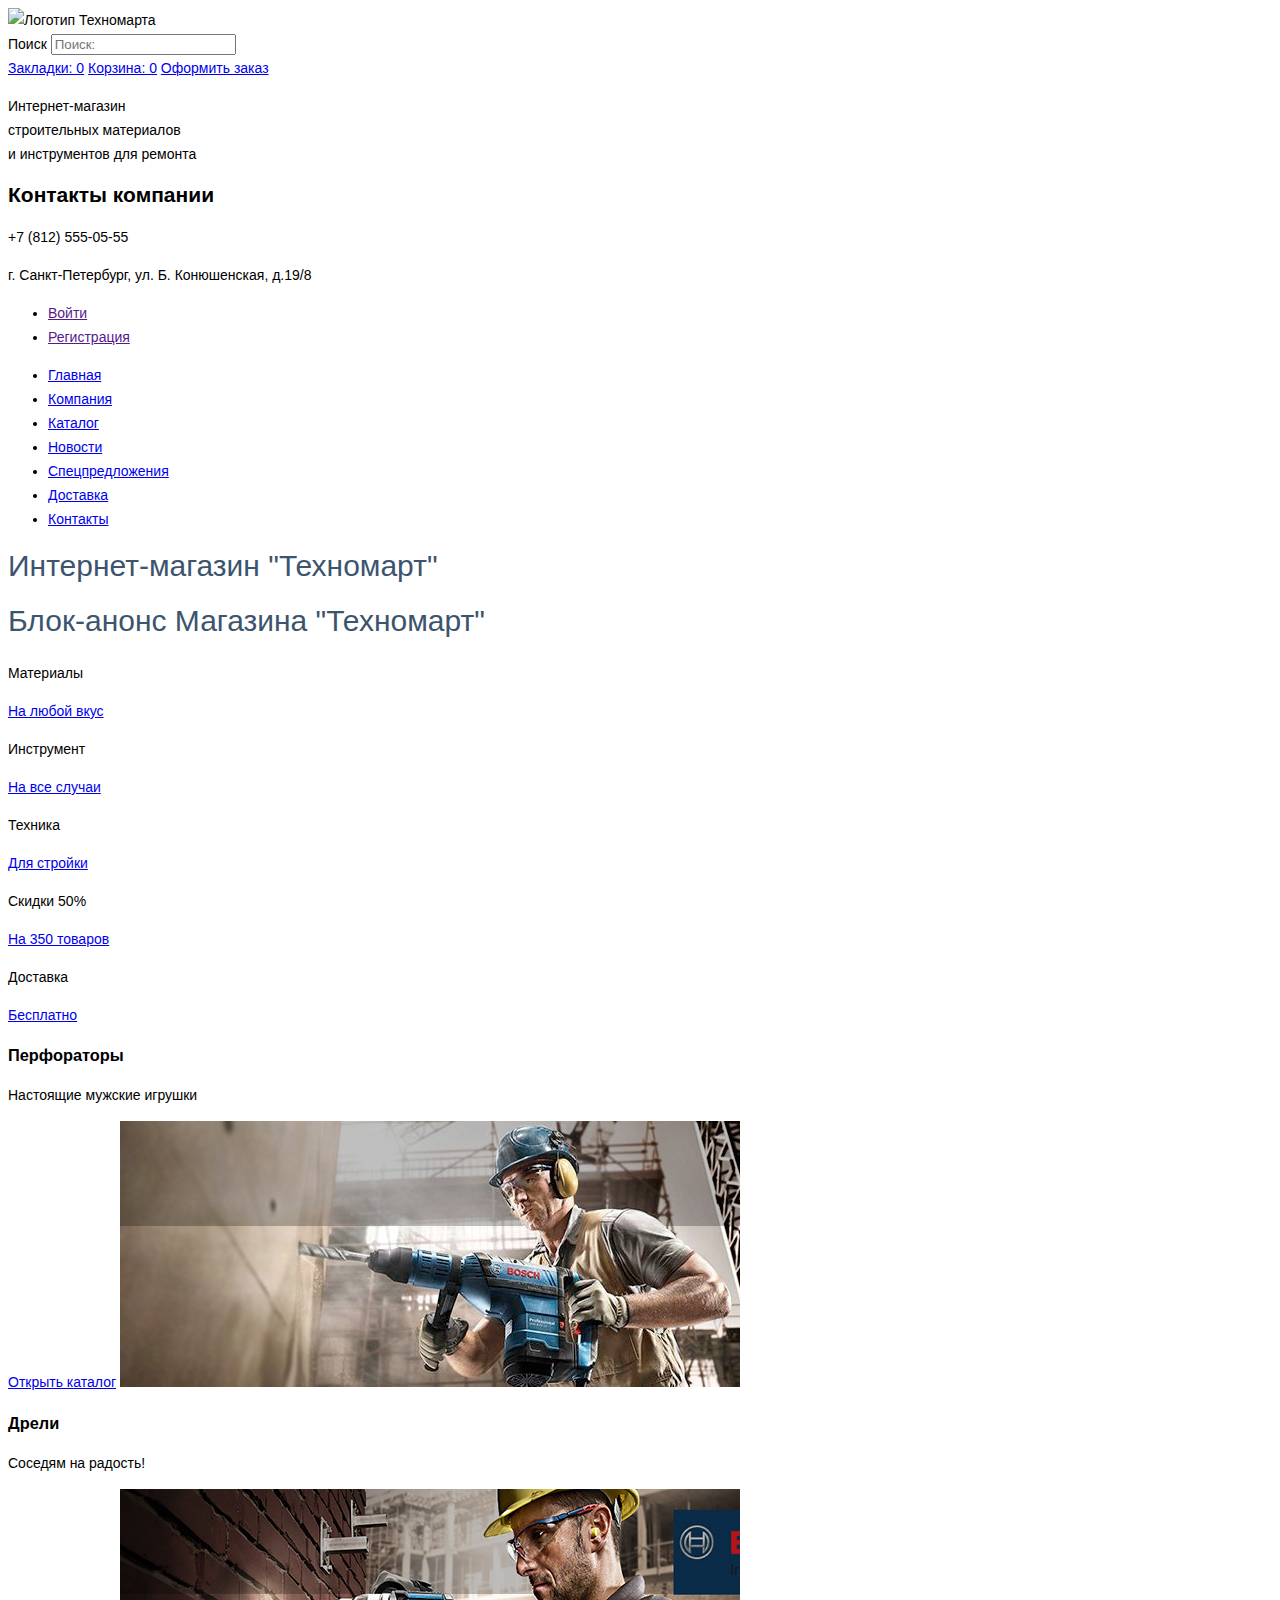
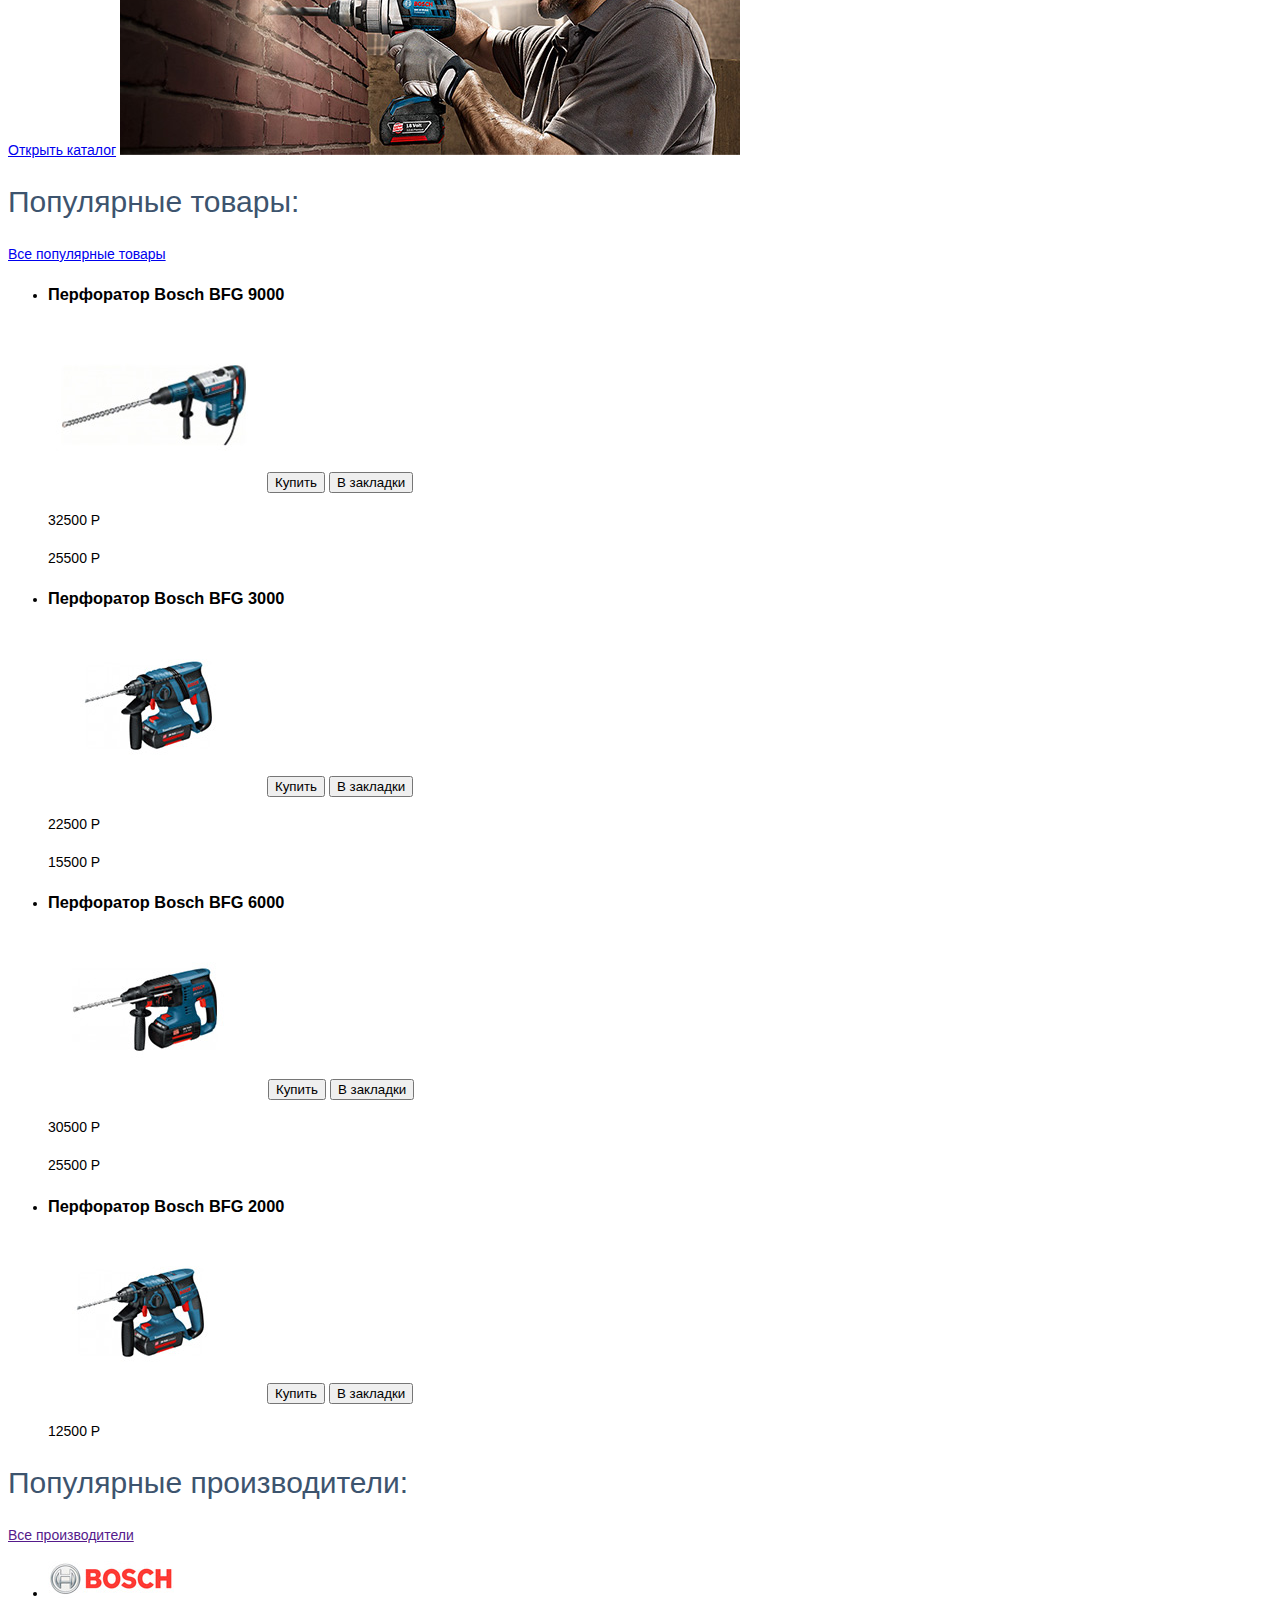
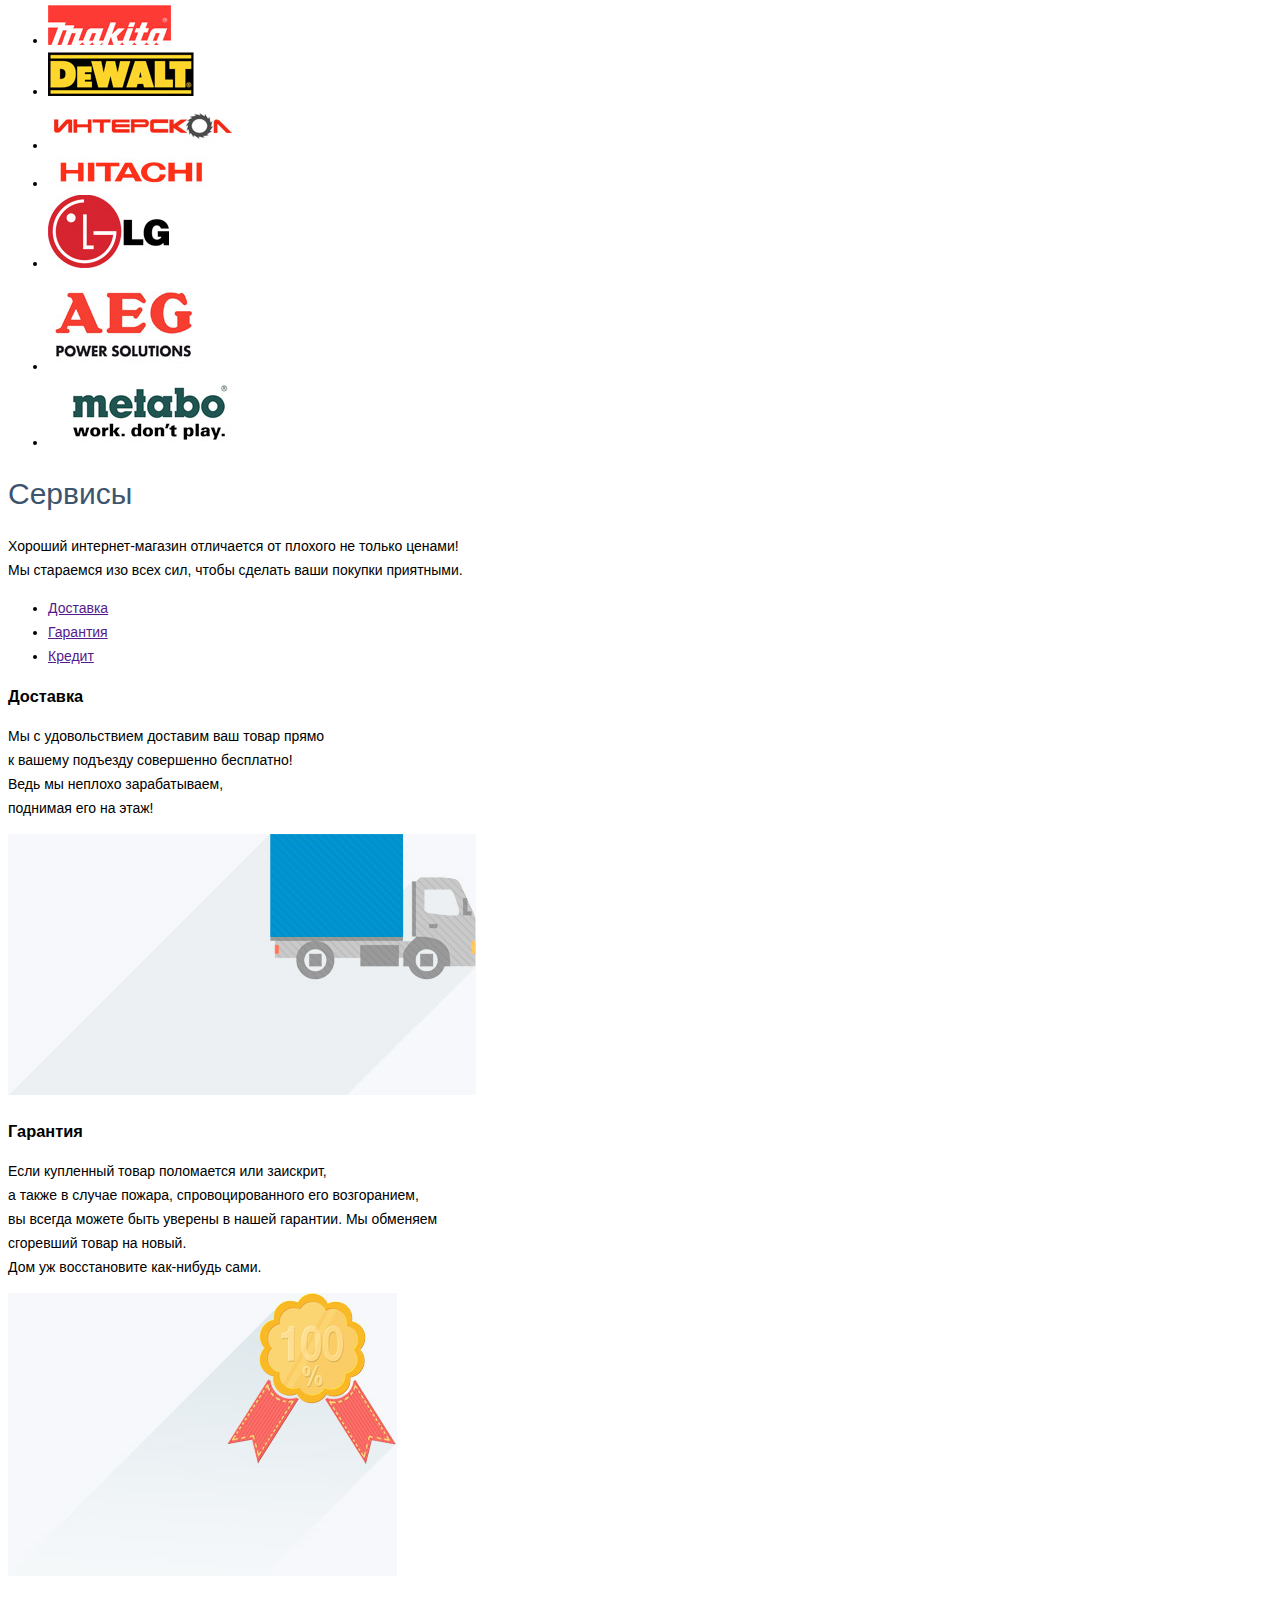
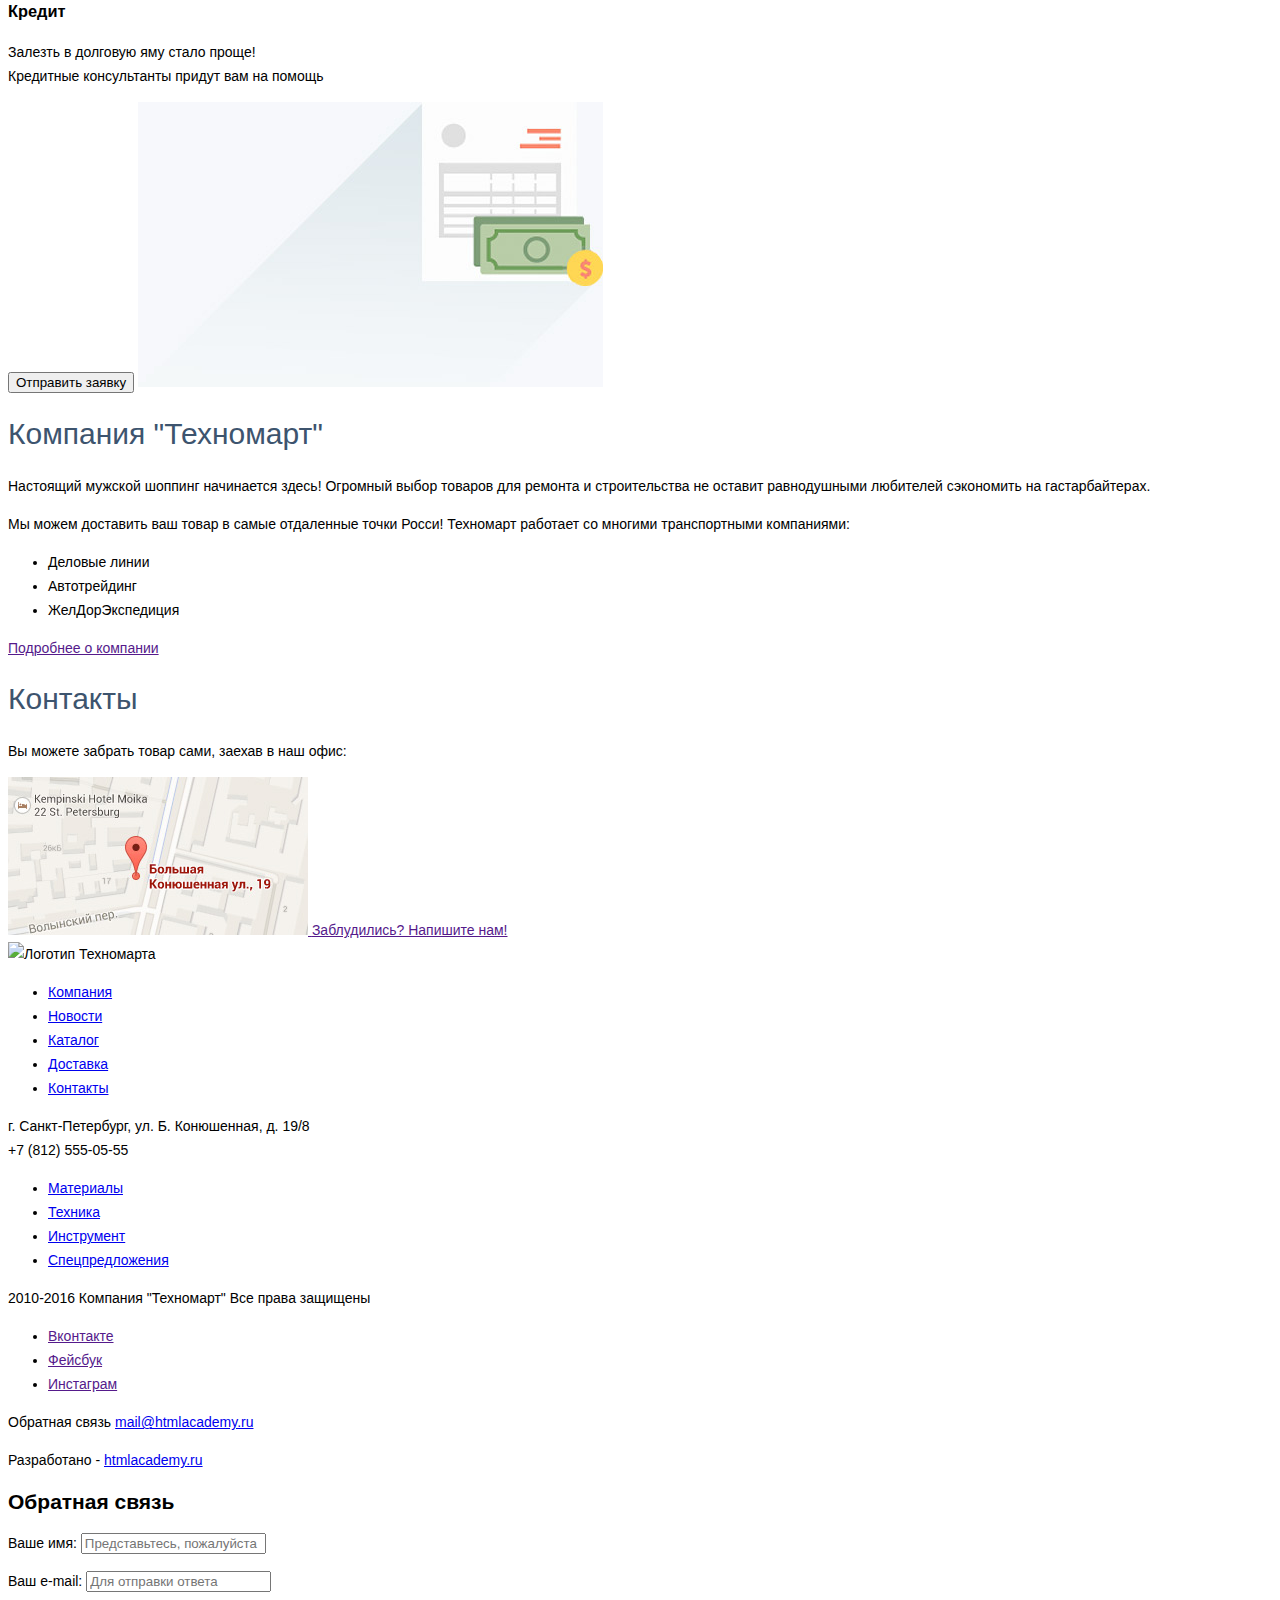
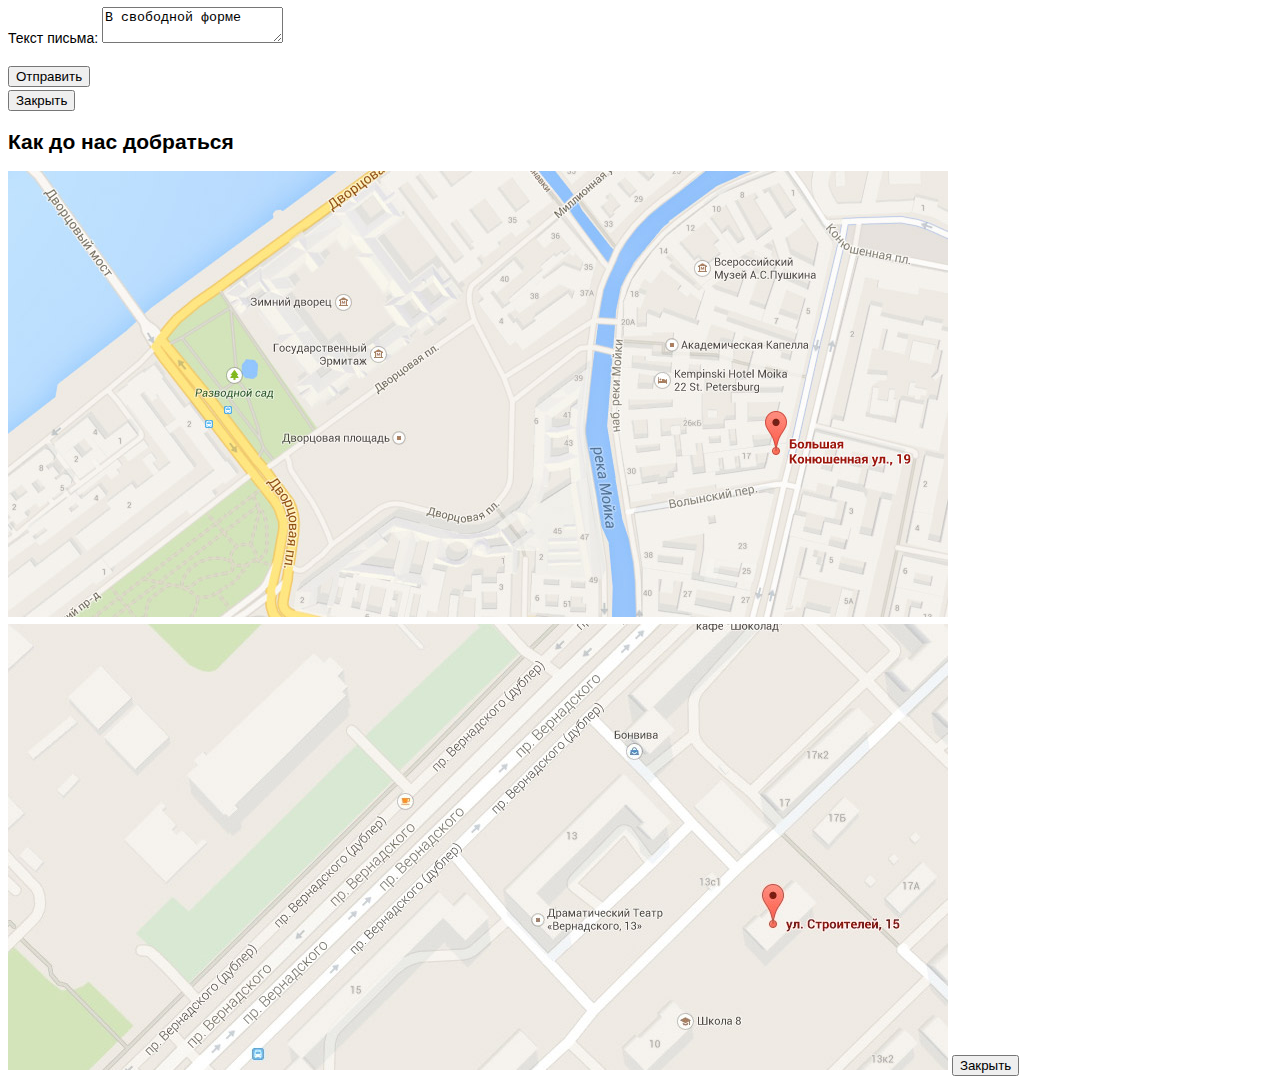
==== index.html @ 03231cc3 "Доступная разметка личного проекта "Техномарт"" ====
<!DOCTYPE html>
<html lang="ru">
	<head>
		<meta charset="utf-8">
		<link href="css/style.css" rel="stylesheet">
		<title>HTML Academy: Техномарт</title>
	</head>
	<body>
		<header class="main-header">
			<div class="main-header-top">
				<img src="#" width="" height="" alt="Логотип Техномарта">
				<form class="search" action="https://echo.htmlacademy.ru" method="get">
					<label class="visually-hidden" for="search-site">Поиск</label>
  				<input class="search-input" type="search" name="search" placeholder="Поиск:" id="search-site">
  			</form>
				<a class="header-top-item" href="#">Закладки: 0</a>
				<a class="header-top-item" href="#">Корзина: 0</a>
				<a class="header-top-checkout" href="#">Оформить заказ</a>
			</div>
			<div class="main-header-middle">
				<p>
					Интернет-магазин<br>
					строительных материалов<br>
					и инструментов для ремонта
				</p>
				<section class="header-middle-contacts">
					<h2 class="visually-hidden">Контакты компании</h2>
					<p class="contacts-phone">+7 (812) 555-05-55</p>
					<p class="contacts-address">г. Санкт-Петербург, ул. Б. Конюшенская, д.19/8</p>
				</section>
				<ul class="user-navigation">
					<li class="login-link">
						<a href="">Войти</a>
					</li>
					<li class="checkin-link">
						<a href="">Регистрация</a>
					</li>
				</ul>
				<nav class="main-navigation">
					<ul class="site-navigation">
						<li><a href="index.html">Главная</a></li>
						<li><a href="#">Компания</a></li>
						<li><a href="catalog.html">Каталог</a></li>
						<li><a href="#">Новости</a></li>
						<li><a href="#">Спецпредложения</a></li>
						<li><a href="#">Доставка</a></li>
						<li><a href="#">Контакты</a></li>
					</ul>
				</nav>
			</div>
		</header>
		<main class="container">

			<h1 class="visually-hidden page-title">Интернет-магазин "Техномарт"</h1>

			<section class="preview-block">
				<h2 class="visually-hidden section-title">Блок-анонс Магазина "Техномарт"</h2>
				<div class="preview-block-item">
					<p>Материалы</p>
					<a class="preview-block-link" href="#">На любой вкус</a>
				</div>
				<div class="preview-block-item">
					<p>Инструмент</p>
					<a class="preview-block-link" href="#">На все случаи</a>
				</div>
				<div class="preview-block-item">
					<p>Техника</p>
					<a class="preview-block-link" href="#">Для стройки</a>
				</div>
				<div class="preview-block-item">
					<p>Скидки 50%</p>
					<a class="preview-block-link" href="#">На 350 товаров</a>
				</div>
				<div class="preview-block-item">
					<p>Доставка</p>
					<a class="preview-block-link" href="#">Бесплатно</a>
				</div>
				<div class="preview-slider">
					<div class="preview-slider-1">
						<h3 class="preview-slider-label">Перфораторы</h3>
						<p class="preview-slider-description">Настоящие мужские игрушки</p>
						<a class="button" href="catalog.html">Открыть каталог</a>
						<img src="img/preview-slider1.jpg" alt="Перфораторы" width="620" height="266">
					</div>
					<div class="preview-slider-2">
						<h3 class="preview-slider-label">Дрели</h3>
						<p class="preview-slider-description">Соседям на радость!</p>
						<a class="button" href="catalog.html">Открыть каталог</a>
						<img src="img/preview-slider2.jpg" alt="Дрели" width="620" height="266">
					</div>
				</div>
			</section>

			<section class="popular-goods">
				<h2 class="section-title">Популярные товары:</h2>
				<a class="button" href="#">Все популярные товары</a>
				<ul class="catalog-list">

					<li class="catalog-item">
						<h3 class="good-label">Перфоратор Bosch BFG 9000</h3>
						<img src="img/product-1.jpg" width="215" height="164" alt="Перфоратор Bosch BFG 9000">
						<button class="catalog-button-buy" type="button">Купить</button>
						<button class="catalog-button-cart" type="button">В закладки</button>
						<p class="price-old">32500 Р</p>
						<p class="price-new">25500 Р</p>
					</li>

					<li class="catalog-item">
						<h3 class="good-label">Перфоратор Bosch BFG 3000</h3>
						<img src="img/product-2.jpg" width="215" height="164" alt="Перфоратор Bosch BFG 3000">
						<button class="catalog-button-buy" type="button">Купить</button>
						<button class="catalog-button-cart" type="button">В закладки</button>
						<p class="price-old">22500 Р</p>
						<p class="price-new">15500 Р</p>
					</li>

					<li class="catalog-item">
						<h3 class="good-label">Перфоратор Bosch BFG 6000</h3>
						<img src="img/product-3.jpg" width="216" height="164" alt="Перфоратор Bosch BFG 6000">
						<button class="catalog-button-buy" type="button">Купить</button>
						<button class="catalog-button-cart" type="button">В закладки</button>
						<p class="price-old">30500 Р</p>
						<p class="price-new">25500 Р</p>
					</li>

					<li class="catalog-item">
						<h3 class="good-label">Перфоратор Bosch BFG 2000</h3>
						<img src="img/product-4.jpg" width="215" height="164" alt="Перфоратор Bosch BFG 2000">
						<button class="catalog-button-buy" type="button">Купить</button>
						<button class="catalog-button-cart" type="button">В закладки</button>
						<p class="price-new">12500 Р</p>
					</li>

				</ul>
			</section>
			<section class="popular-manufacturers">
				<h2 class="section-title">Популярные производители:</h2>
				<a class="button" href="">Все производители</a>
				<ul class="popular-manufacturers-list">

					<li class="popular-manufacturers-item">
						<a href="#">
							<img src="img/bosch.jpg" width="126" height="37" alt="Bosch">
						</a>
					</li>

					<li class="popular-manufacturers-item">
						<a href="#">
							<img src="img/makita.jpg" width="123" height="40" alt="Makita">
						</a>
					</li>

					<li class="popular-manufacturers-item">
						<a href="#">
							<img src="img/dewalt.jpg" width="146" height="44" alt="DeWalt">
						</a>
					</li>

					<li class="popular-manufacturers-item">
						<a href="#">
							<img src="img/interscol.jpg" width="190" height="47" alt="Интерскол">
						</a>
					</li>

					<li class="popular-manufacturers-item">
						<a href="#">
							<img src="img/hitachi.jpg" width="169" height="31" alt="Hitachi">
						</a>
					</li>

					<li class="popular-manufacturers-item">
						<a href="#">
							<img src="img/lg.jpg" width="121" height="73" alt="LG">
						</a>
					</li>

					<li class="popular-manufacturers-item">
						<a href="#">
							<img src="img/aeg.jpg" width="151" height="96" alt="AEG Power Solutions">
						</a>
					</li>

					<li class="popular-manufacturers-item">
						<a href="#">
							<img src="img/metabo.jpg" width="204" height="69" alt="Metabo work. don't play">
						</a>
					</li>

				</ul>
			</section>
			<section class="services">
				<h2 class="section-title">Сервисы</h2>
				<p>Хороший интернет-магазин отличается от плохого не только ценами!<br>
				Мы стараемся изо всех сил, чтобы сделать ваши покупки приятными.</p>
				<ul class="services-menu">
					<li class="services-menu-item">
						<a href="">Доставка</a>
					</li>
					<li class="services-menu-item">
						<a href="">Гарантия</a>
					</li>
					<li class="services-menu-item">
						<a href="">Кредит</a>
					</li>
				</ul>
				<div class="services-slider">
					<div class="slider-delivery">
						<h3 class="services-slider-label">Доставка</h3>
						<p class="services-slider-description">Мы с удовольствием доставим ваш товар прямо<br>
						к вашему подъезду совершенно бесплатно!<br>
						Ведь мы неплохо зарабатываем,<br>
						поднимая его на этаж!</p>
						<img src="img/services-slider1.jpg" width="468" height="261" alt="Доставка">
					</div>
					<div class="slider-guarantee">
						<h3 class="services-slider-label">Гарантия</h3>
						<p class="services-slider-description">Если купленный товар поломается или заискрит,<br>
						а также в случае пожара, спровоцированного его возгоранием,<br>
						вы всегда можете быть уверены в нашей гарантии. Мы обменяем<br>
						сгоревший товар на новый.<br>
						Дом уж восстановите как-нибудь сами.</p>
						<img src="img/services-slider2.jpg" width="389" height="283" alt="Гарантия">
					</div>
					<div class="slider-credit">
						<h3 class="services-slider-label">Кредит</h3>
						<p class="services-slider-description">Залезть в долговую яму стало проще!<br>
						Кредитные консультанты придут вам на помощь</p>
						<button class="button" type="button">Отправить заявку</button>
						<img src="img/services-slider3.jpg" width="465" height="285" alt="Кредит">
					</div>
				</div>
			</section>
			<section class="description">
				<h2 class="section-title">Компания "Техномарт"</h2>
				<p>Настоящий мужской шоппинг начинается здесь! Огромный выбор товаров для ремонта и строительства не оставит равнодушными любителей сэкономить на гастарбайтерах.</p>
				<p>Мы можем доставить ваш товар в самые отдаленные точки Росси! Техномарт работает со многими транспортными компаниями:</p>
				<ul class="description-list">
					<li class="description-item">Деловые линии</li>
					<li class="description-item">Автотрейдинг</li>
					<li class="description-item">ЖелДорЭкспедиция</li>
				</ul>
				<a class="button" href="">Подробнее о компании</a>
			</section>
			<section class="main-contacts">
				<h2 class="section-title">Контакты</h2>
				<p>Вы можете забрать товар сами, заехав в наш офис:</p>
				<a href="">
					<img src="img/map.jpg" width="300" height="158" alt="Адрес на карте. г. Санкт-Петербург, ул. Б. Конюшенная, д. 19/8">
				</a>
				<a class="button" href="">Заблудились? Напишите нам!</a>
			</section>
		</main>
		<footer class="main-footer">
			<div class="footer-top">
				<img src="#" width="" height="" alt="Логотип Техномарта">
				<ul class="footer-site-navigation">
					<li><a href="#">Компания</a></li>
					<li><a href="#">Новости</a></li>
					<li><a href="#">Каталог</a></li>
					<li><a href="#">Доставка</a></li>
					<li><a href="#">Контакты</a></li>
				</ul>
				<p class="footer-contacts">г. Санкт-Петербург, ул. Б. Конюшенная, д. 19/8<br> +7 (812) 555-05-55</p>
				<ul class="footer-preview-navigation">
					<li><a href="#">Материалы</a></li>
					<li><a href="#">Техника</a></li>
					<li><a href="#">Инструмент</a></li>
					<li><a href="#">Спецпредложения</a></li>
				</ul>
			</div>
			<div class="footer-middle">
				<p class="footer-copyright">2010-2016 Компания "Техномарт" Все права защищены</p>
				<div class="footer-social">
					<ul>
						<li><a class="social-button" href="">Вконтакте</a></li>
						<li><a class="social-button" href="">Фейсбук</a></li>
						<li><a class="social-button" href="">Инстаграм</a></li>
					</ul>
				</div>
				<p class="footer-feedback">
					Обратная связь
					<a href="#">mail@htmlacademy.ru</a>
				</p>
				<p class="footer-developer">
					Разработано - 
					<a href="htmlacademy.ru">htmlacademy.ru</a>
				</p>
			</div>
		</footer>
		<section class="modal modal-write-us">
			<h2 class="visually-hidden">Обратная связь</h2>
			<form class="write-us-form" action="https://echo.htmlacademy.ru" method="post">
				<p>
					<label for="your-name">Ваше имя:</label>
					<input class="write-us-name" type="text" name="name" placeholder="Представьтесь, пожалуйста" id="your-name">
				</p>
				<p>
					<label for="your-email">Ваш e-mail:</label>
					<input class="write-us-email" type="text" name="email" placeholder="Для отправки ответа" id="your-email">
				</p>
				<p>
					<label for="your-text">Текст письма:</label>
					<textarea class="write-us-text" name="text" id="your-text">В свободной форме</textarea>
				</p>
				<button class="button write-us-button" type="submit">Отправить</button>
			</form>
			<button class="modal-close" type="button">Закрыть</button>
		</section>
		<section class="modal modal-map">
			<h2 class="visually-hidden">Как до нас добраться</h2>
			<img src="img/map-big-1.jpg" width="940" height="446" alt="Санкт-Петербург, ул. Б. Конюшенная, д. 19/8">
			<img src="img/map-big-2.jpg" width="940" height="446" alt="Санкт-Петербург, ул. Строителей, д. 15">
			<button class="modal-close" type="button">Закрыть</button>
		</section>
	</body>
</html>
---- css/style.css ----
body {
	font-family: "Cuprum", "Arial", sans-serif;
	font-size: 14px;
	font-weight: normal;
	line-height: 24px;
	color: #000000;
}

.page-title,
.section-title {
	font-family: "Cuprum", "Arial", sans-serif;
	font-size: 30px;
	font-weight: normal;
	line-height: 30px;
	color: #3d546e;
}
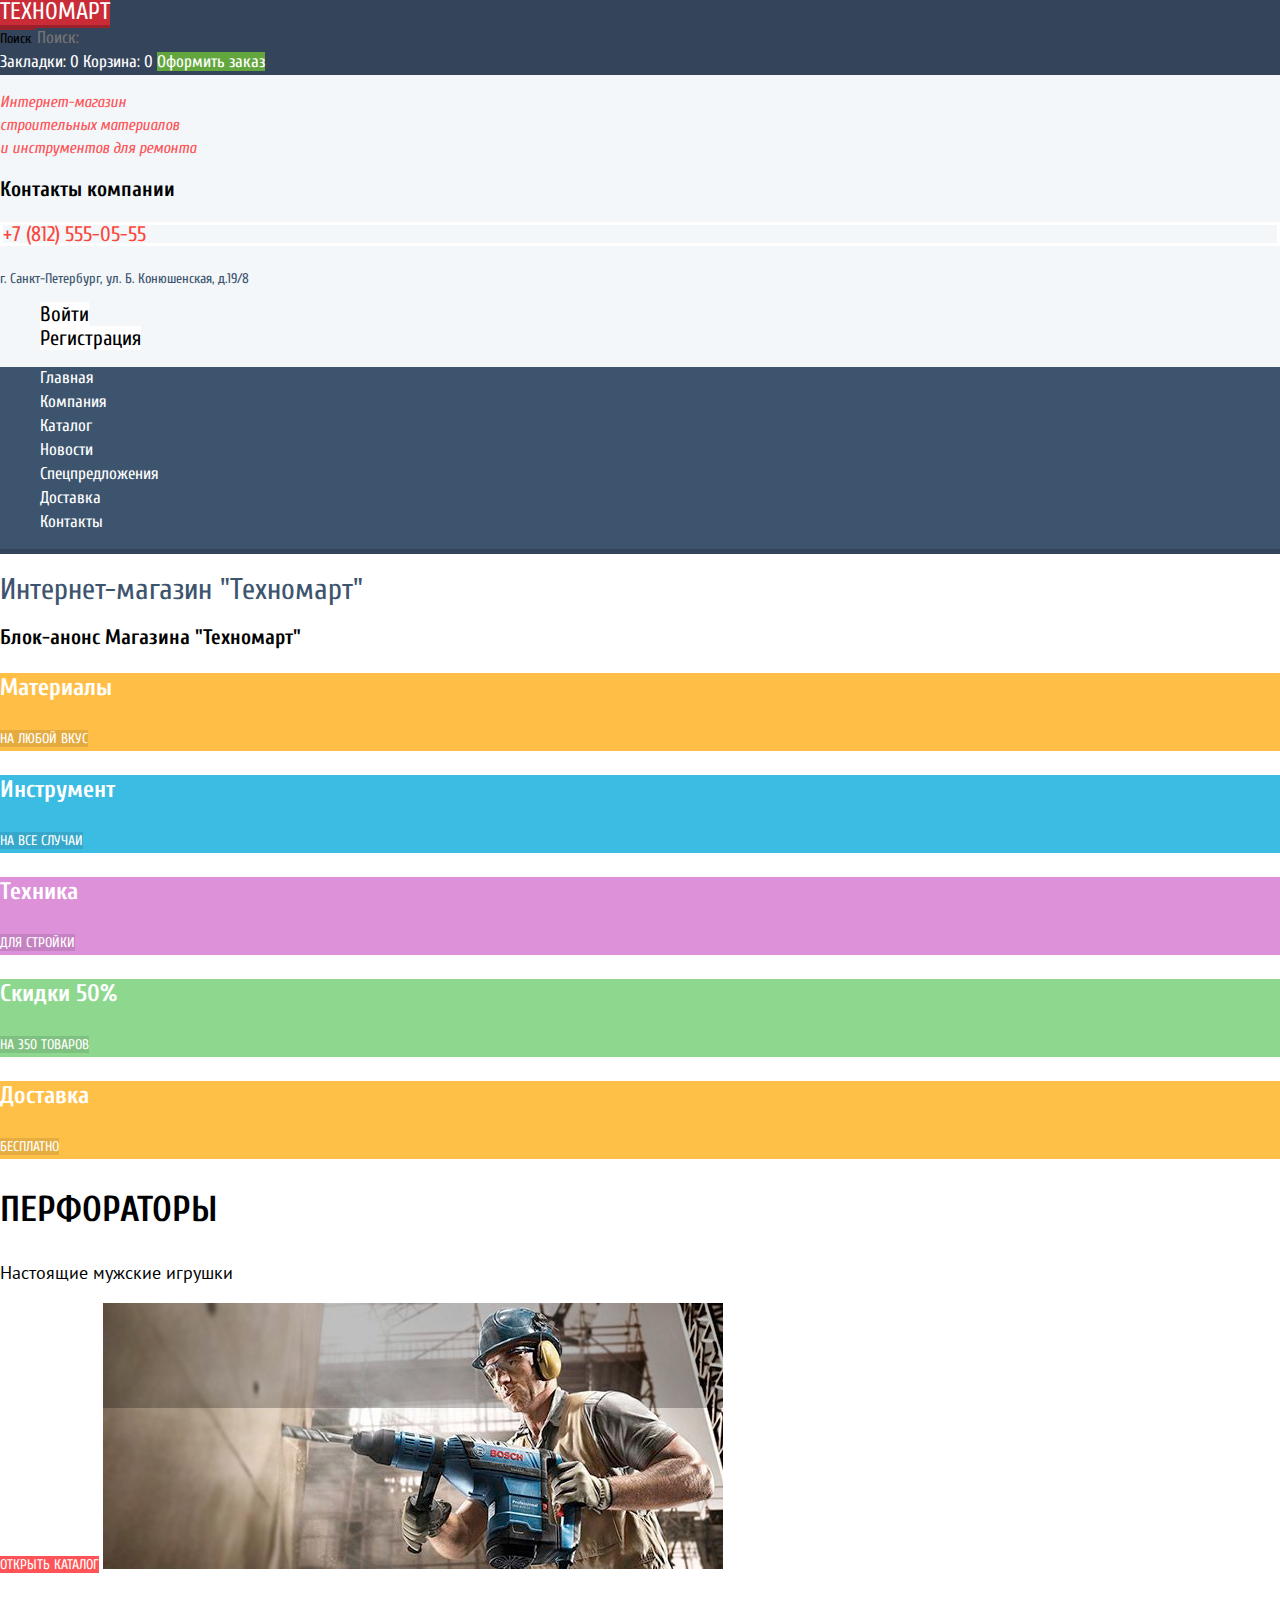
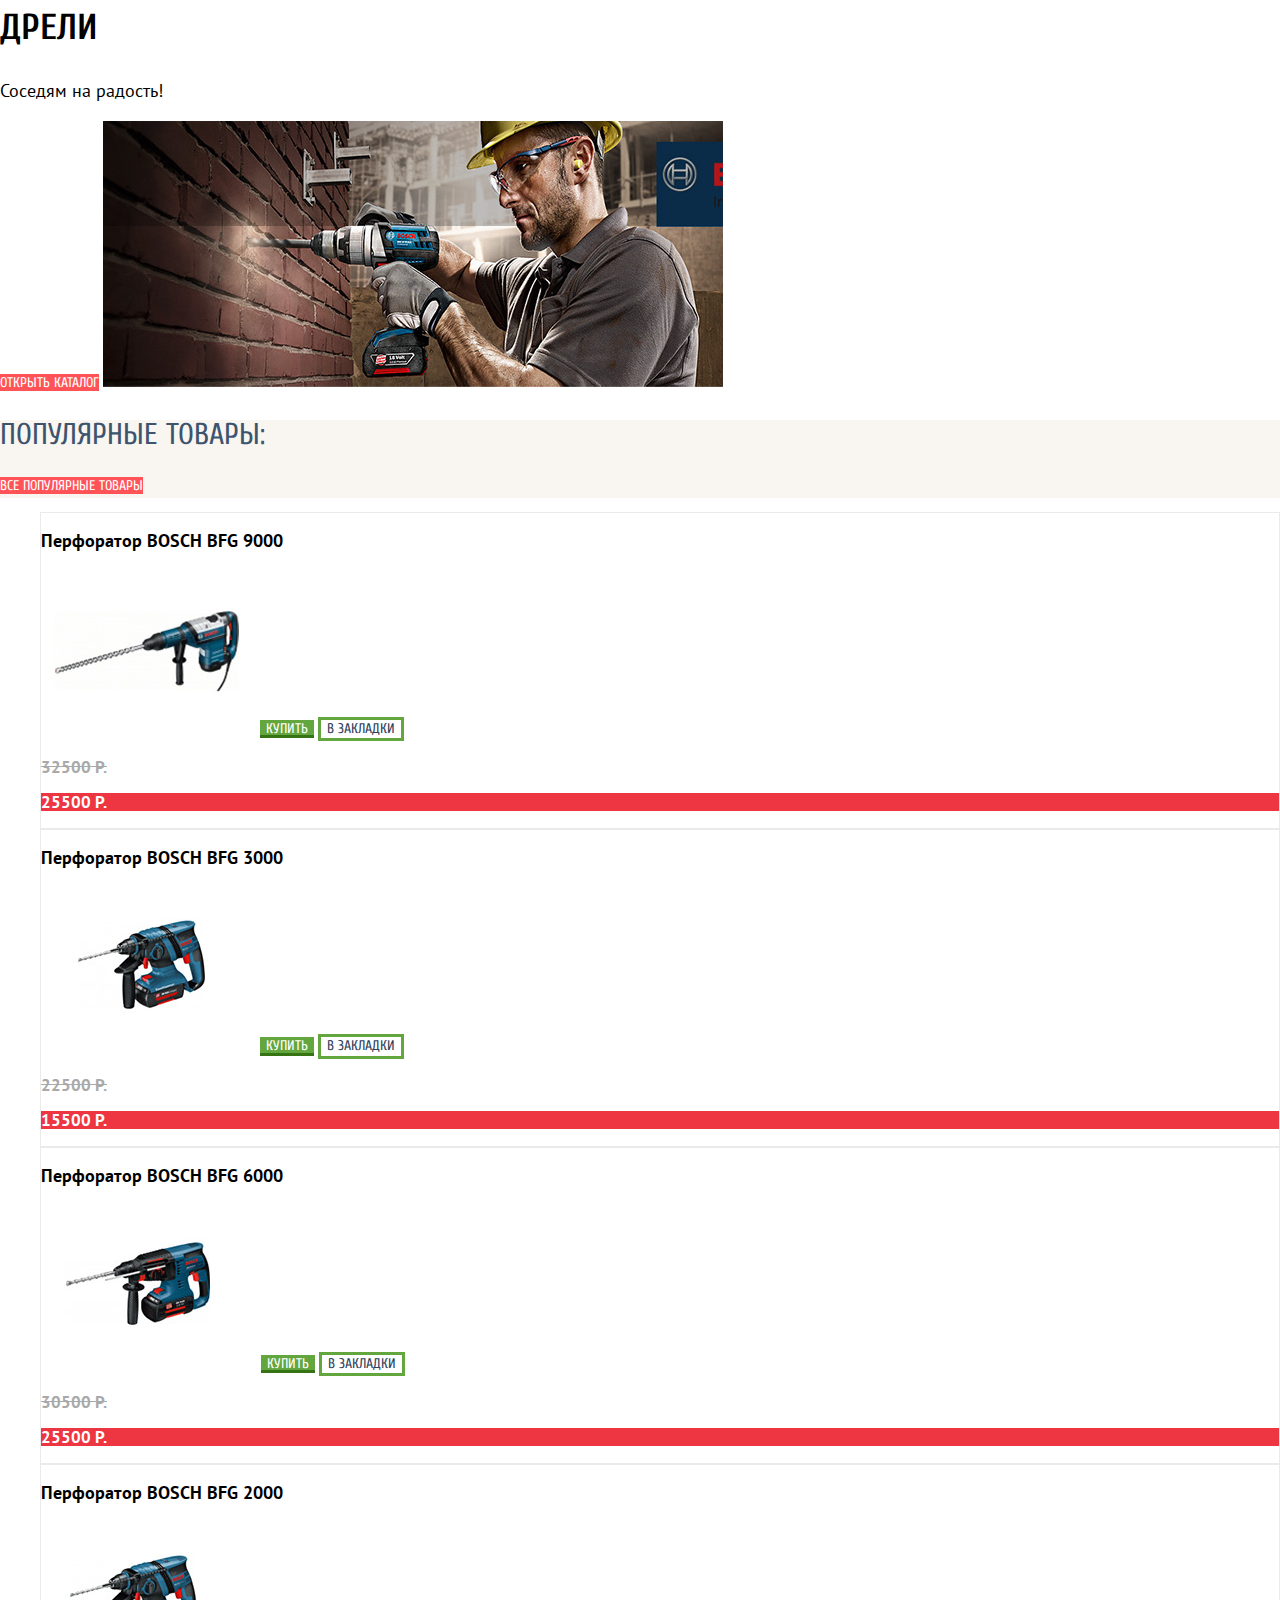
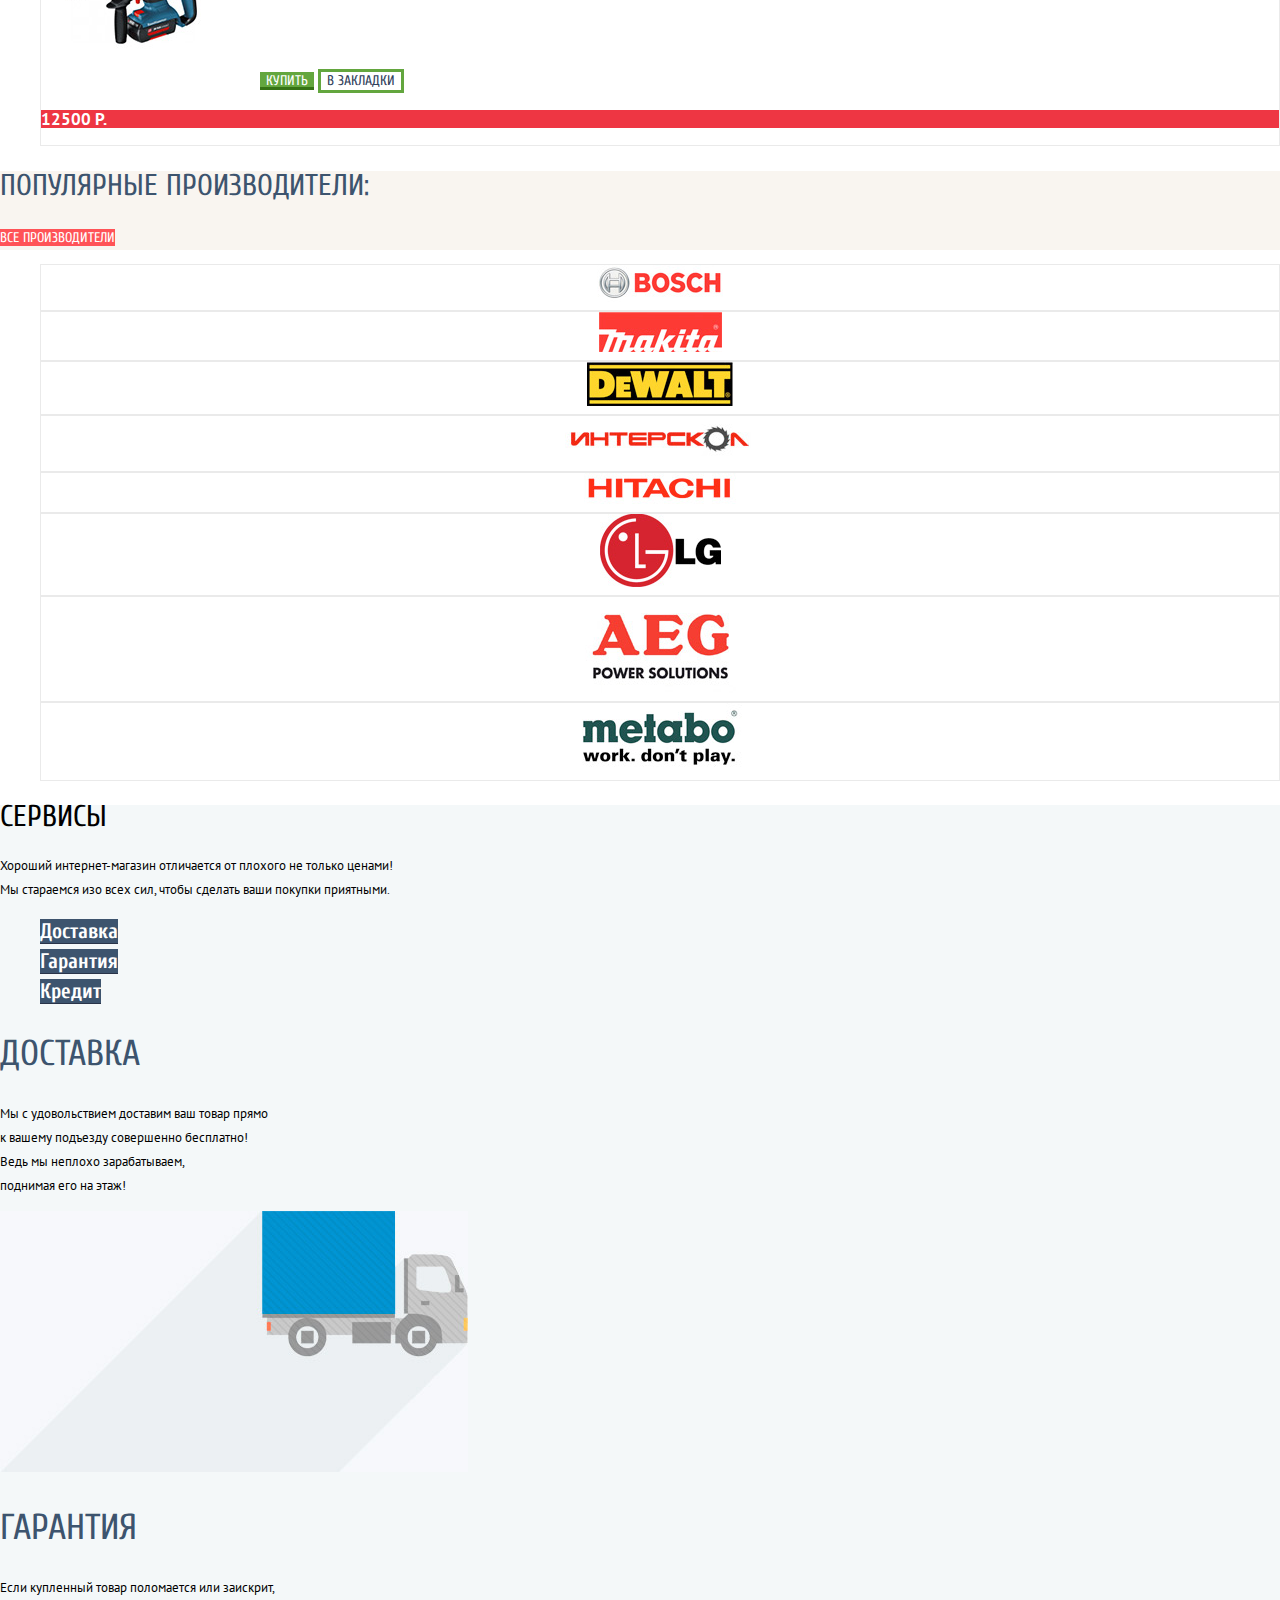
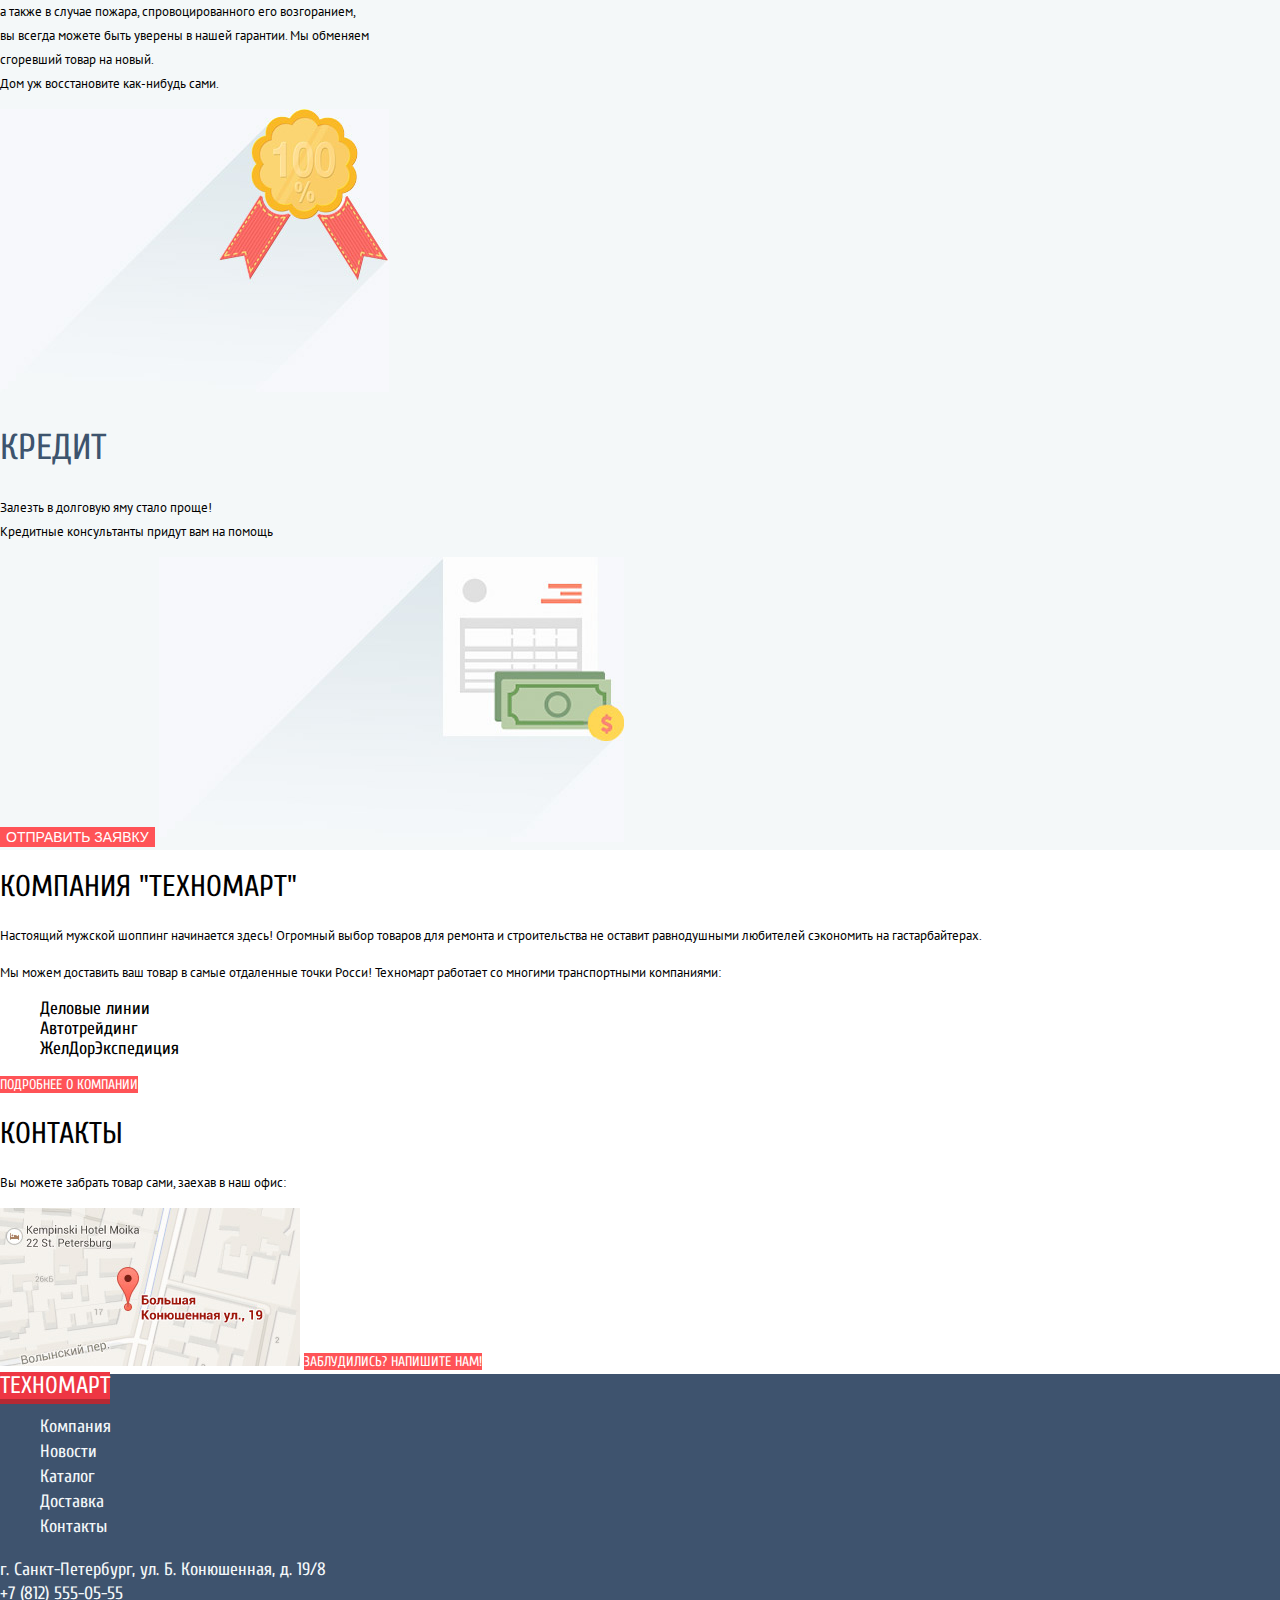
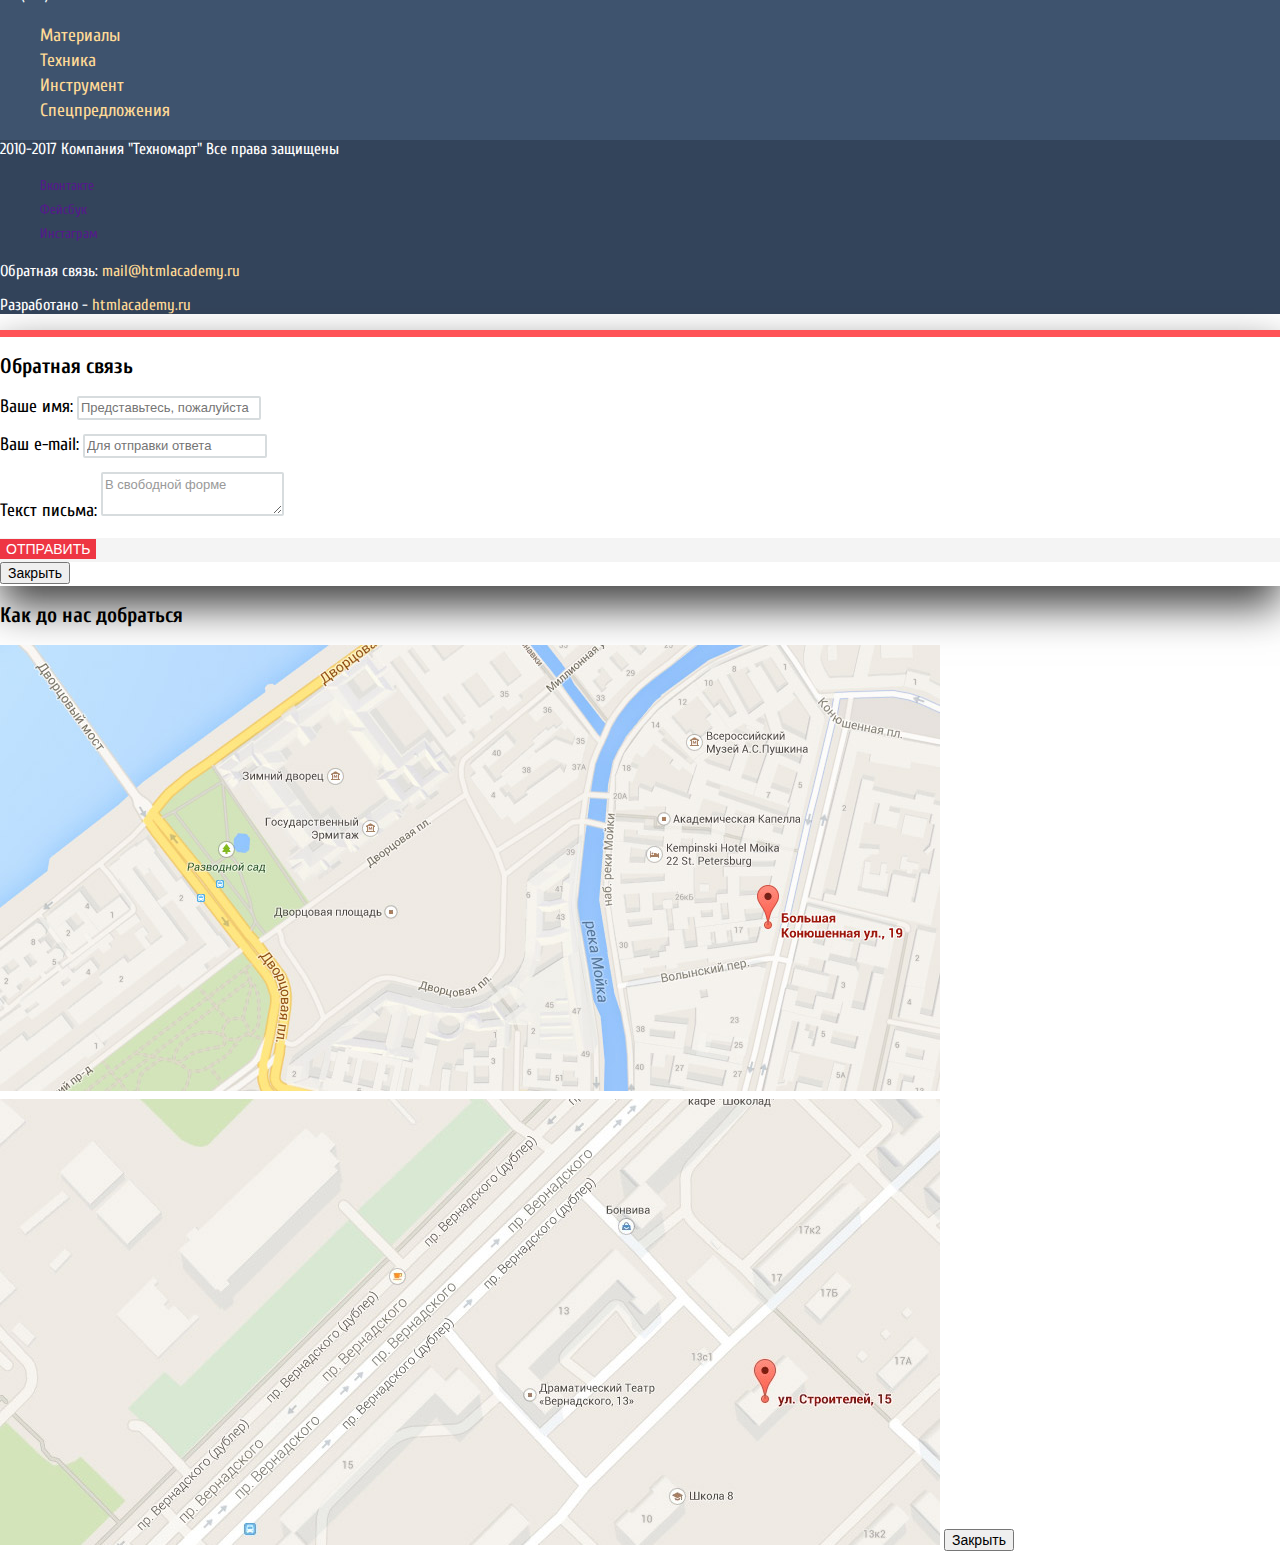
==== commit 0a0fdcff: "Базовая стилизация личного проекта "Техномарт"" ====
--- a/index.html
+++ b/index.html
@@ -2,23 +2,26 @@
 <html lang="ru">
 	<head>
 		<meta charset="utf-8">
+		<title>HTML Academy: Техномарт</title>
+		<link href="https://fonts.googleapis.com/css?family=PT+Sans:400,700&amp;subset=cyrillic" rel="stylesheet">
+		<link href="https://fonts.googleapis.com/css?family=Cuprum:400,400i&amp;subset=cyrillic" rel="stylesheet">
+		<link href="css/normalize.css" rel="stylesheet">
 		<link href="css/style.css" rel="stylesheet">
-		<title>HTML Academy: Техномарт</title>
 	</head>
 	<body>
 		<header class="main-header">
 			<div class="main-header-top">
-				<img src="#" width="" height="" alt="Логотип Техномарта">
+				<a class="link-logo" href="index.html">Техномарт</a>
 				<form class="search" action="https://echo.htmlacademy.ru" method="get">
 					<label class="visually-hidden" for="search-site">Поиск</label>
   				<input class="search-input" type="search" name="search" placeholder="Поиск:" id="search-site">
   			</form>
 				<a class="header-top-item" href="#">Закладки: 0</a>
 				<a class="header-top-item" href="#">Корзина: 0</a>
-				<a class="header-top-checkout" href="#">Оформить заказ</a>
+				<a class="header-top-item header-top-checkout" href="#">Оформить заказ</a>
 			</div>
 			<div class="main-header-middle">
-				<p>
+				<p class="header-middle-description">
 					Интернет-магазин<br>
 					строительных материалов<br>
 					и инструментов для ремонта
@@ -29,10 +32,10 @@
 					<p class="contacts-address">г. Санкт-Петербург, ул. Б. Конюшенская, д.19/8</p>
 				</section>
 				<ul class="user-navigation">
-					<li class="login-link">
+					<li class="user-navigation-button">
 						<a href="">Войти</a>
 					</li>
-					<li class="checkin-link">
+					<li class="user-navigation-button">
 						<a href="">Регистрация</a>
 					</li>
 				</ul>
@@ -54,37 +57,37 @@
 			<h1 class="visually-hidden page-title">Интернет-магазин "Техномарт"</h1>
 
 			<section class="preview-block">
-				<h2 class="visually-hidden section-title">Блок-анонс Магазина "Техномарт"</h2>
-				<div class="preview-block-item">
+				<h2 class="visually-hidden">Блок-анонс Магазина "Техномарт"</h2>
+				<div class="preview-block-item-1">
 					<p>Материалы</p>
 					<a class="preview-block-link" href="#">На любой вкус</a>
 				</div>
-				<div class="preview-block-item">
+				<div class="preview-block-item-2">
 					<p>Инструмент</p>
 					<a class="preview-block-link" href="#">На все случаи</a>
 				</div>
-				<div class="preview-block-item">
+				<div class="preview-block-item-3">
 					<p>Техника</p>
 					<a class="preview-block-link" href="#">Для стройки</a>
 				</div>
-				<div class="preview-block-item">
+				<div class="preview-block-item-4">
 					<p>Скидки 50%</p>
 					<a class="preview-block-link" href="#">На 350 товаров</a>
 				</div>
-				<div class="preview-block-item">
+				<div class="preview-block-item-5">
 					<p>Доставка</p>
 					<a class="preview-block-link" href="#">Бесплатно</a>
 				</div>
 				<div class="preview-slider">
 					<div class="preview-slider-1">
 						<h3 class="preview-slider-label">Перфораторы</h3>
-						<p class="preview-slider-description">Настоящие мужские игрушки</p>
+						<p>Настоящие мужские игрушки</p>
 						<a class="button" href="catalog.html">Открыть каталог</a>
 						<img src="img/preview-slider1.jpg" alt="Перфораторы" width="620" height="266">
 					</div>
 					<div class="preview-slider-2">
 						<h3 class="preview-slider-label">Дрели</h3>
-						<p class="preview-slider-description">Соседям на радость!</p>
+						<p>Соседям на радость!</p>
 						<a class="button" href="catalog.html">Открыть каталог</a>
 						<img src="img/preview-slider2.jpg" alt="Дрели" width="620" height="266">
 					</div>
@@ -92,50 +95,54 @@
 			</section>
 
 			<section class="popular-goods">
-				<h2 class="section-title">Популярные товары:</h2>
-				<a class="button" href="#">Все популярные товары</a>
+				<div class="section-title-block">
+					<h2>Популярные товары:</h2>
+					<a class="button" href="#">Все популярные товары</a>
+				</div>
 				<ul class="catalog-list">
 
 					<li class="catalog-item">
-						<h3 class="good-label">Перфоратор Bosch BFG 9000</h3>
+						<h3 class="good-label">Перфоратор <span>Bosch BFG 9000</span></h3>
 						<img src="img/product-1.jpg" width="215" height="164" alt="Перфоратор Bosch BFG 9000">
 						<button class="catalog-button-buy" type="button">Купить</button>
 						<button class="catalog-button-cart" type="button">В закладки</button>
-						<p class="price-old">32500 Р</p>
-						<p class="price-new">25500 Р</p>
+						<p class="price-old">32500 Р.</p>
+						<p class="price-new">25500 Р.</p>
 					</li>
 
 					<li class="catalog-item">
-						<h3 class="good-label">Перфоратор Bosch BFG 3000</h3>
+						<h3 class="good-label">Перфоратор <span>Bosch BFG 3000</span></h3>
 						<img src="img/product-2.jpg" width="215" height="164" alt="Перфоратор Bosch BFG 3000">
 						<button class="catalog-button-buy" type="button">Купить</button>
 						<button class="catalog-button-cart" type="button">В закладки</button>
-						<p class="price-old">22500 Р</p>
-						<p class="price-new">15500 Р</p>
+						<p class="price-old">22500 Р.</p>
+						<p class="price-new">15500 Р.</p>
 					</li>
 
 					<li class="catalog-item">
-						<h3 class="good-label">Перфоратор Bosch BFG 6000</h3>
+						<h3 class="good-label">Перфоратор <span>Bosch BFG 6000</span></h3>
 						<img src="img/product-3.jpg" width="216" height="164" alt="Перфоратор Bosch BFG 6000">
 						<button class="catalog-button-buy" type="button">Купить</button>
 						<button class="catalog-button-cart" type="button">В закладки</button>
-						<p class="price-old">30500 Р</p>
-						<p class="price-new">25500 Р</p>
+						<p class="price-old">30500 Р.</p>
+						<p class="price-new">25500 Р.</p>
 					</li>
 
 					<li class="catalog-item">
-						<h3 class="good-label">Перфоратор Bosch BFG 2000</h3>
+						<h3 class="good-label">Перфоратор <span>Bosch BFG 2000</span></h3>
 						<img src="img/product-4.jpg" width="215" height="164" alt="Перфоратор Bosch BFG 2000">
 						<button class="catalog-button-buy" type="button">Купить</button>
 						<button class="catalog-button-cart" type="button">В закладки</button>
-						<p class="price-new">12500 Р</p>
+						<p class="price-new">12500 Р.</p>
 					</li>
 
 				</ul>
 			</section>
 			<section class="popular-manufacturers">
-				<h2 class="section-title">Популярные производители:</h2>
-				<a class="button" href="">Все производители</a>
+				<div class="section-title-block">
+					<h2>Популярные производители:</h2>
+					<a class="button" href="">Все производители</a>
+				</div>
 				<ul class="popular-manufacturers-list">
 
 					<li class="popular-manufacturers-item">
@@ -189,8 +196,8 @@
 				</ul>
 			</section>
 			<section class="services">
-				<h2 class="section-title">Сервисы</h2>
-				<p>Хороший интернет-магазин отличается от плохого не только ценами!<br>
+				<h2>Сервисы</h2>
+				<p class="paragraph-description">Хороший интернет-магазин отличается от плохого не только ценами!<br>
 				Мы стараемся изо всех сил, чтобы сделать ваши покупки приятными.</p>
 				<ul class="services-menu">
 					<li class="services-menu-item">
@@ -206,7 +213,7 @@
 				<div class="services-slider">
 					<div class="slider-delivery">
 						<h3 class="services-slider-label">Доставка</h3>
-						<p class="services-slider-description">Мы с удовольствием доставим ваш товар прямо<br>
+						<p class="paragraph-description services-slider-description">Мы с удовольствием доставим ваш товар прямо<br>
 						к вашему подъезду совершенно бесплатно!<br>
 						Ведь мы неплохо зарабатываем,<br>
 						поднимая его на этаж!</p>
@@ -214,7 +221,7 @@
 					</div>
 					<div class="slider-guarantee">
 						<h3 class="services-slider-label">Гарантия</h3>
-						<p class="services-slider-description">Если купленный товар поломается или заискрит,<br>
+						<p class="paragraph-description services-slider-description">Если купленный товар поломается или заискрит,<br>
 						а также в случае пожара, спровоцированного его возгоранием,<br>
 						вы всегда можете быть уверены в нашей гарантии. Мы обменяем<br>
 						сгоревший товар на новый.<br>
@@ -223,7 +230,7 @@
 					</div>
 					<div class="slider-credit">
 						<h3 class="services-slider-label">Кредит</h3>
-						<p class="services-slider-description">Залезть в долговую яму стало проще!<br>
+						<p class="paragraph-description services-slider-description">Залезть в долговую яму стало проще!<br>
 						Кредитные консультанты придут вам на помощь</p>
 						<button class="button" type="button">Отправить заявку</button>
 						<img src="img/services-slider3.jpg" width="465" height="285" alt="Кредит">
@@ -231,9 +238,9 @@
 				</div>
 			</section>
 			<section class="description">
-				<h2 class="section-title">Компания "Техномарт"</h2>
-				<p>Настоящий мужской шоппинг начинается здесь! Огромный выбор товаров для ремонта и строительства не оставит равнодушными любителей сэкономить на гастарбайтерах.</p>
-				<p>Мы можем доставить ваш товар в самые отдаленные точки Росси! Техномарт работает со многими транспортными компаниями:</p>
+				<h2>Компания "Техномарт"</h2>
+				<p class="paragraph-description">Настоящий мужской шоппинг начинается здесь! Огромный выбор товаров для ремонта и строительства не оставит равнодушными любителей сэкономить на гастарбайтерах.</p>
+				<p class="paragraph-description">Мы можем доставить ваш товар в самые отдаленные точки Росси! Техномарт работает со многими транспортными компаниями:</p>
 				<ul class="description-list">
 					<li class="description-item">Деловые линии</li>
 					<li class="description-item">Автотрейдинг</li>
@@ -242,8 +249,8 @@
 				<a class="button" href="">Подробнее о компании</a>
 			</section>
 			<section class="main-contacts">
-				<h2 class="section-title">Контакты</h2>
-				<p>Вы можете забрать товар сами, заехав в наш офис:</p>
+				<h2>Контакты</h2>
+				<p class="paragraph-description">Вы можете забрать товар сами, заехав в наш офис:</p>
 				<a href="">
 					<img src="img/map.jpg" width="300" height="158" alt="Адрес на карте. г. Санкт-Петербург, ул. Б. Конюшенная, д. 19/8">
 				</a>
@@ -252,7 +259,7 @@
 		</main>
 		<footer class="main-footer">
 			<div class="footer-top">
-				<img src="#" width="" height="" alt="Логотип Техномарта">
+				<a class="link-logo" href="index.html">Техномарт</a>
 				<ul class="footer-site-navigation">
 					<li><a href="#">Компания</a></li>
 					<li><a href="#">Новости</a></li>
@@ -269,7 +276,7 @@
 				</ul>
 			</div>
 			<div class="footer-middle">
-				<p class="footer-copyright">2010-2016 Компания "Техномарт" Все права защищены</p>
+				<p class="footer-copyright">2010-2017 Компания "Техномарт" Все права защищены</p>
 				<div class="footer-social">
 					<ul>
 						<li><a class="social-button" href="">Вконтакте</a></li>
@@ -278,7 +285,7 @@
 					</ul>
 				</div>
 				<p class="footer-feedback">
-					Обратная связь
+					Обратная связь:
 					<a href="#">mail@htmlacademy.ru</a>
 				</p>
 				<p class="footer-developer">
@@ -302,7 +309,9 @@
 					<label for="your-text">Текст письма:</label>
 					<textarea class="write-us-text" name="text" id="your-text">В свободной форме</textarea>
 				</p>
-				<button class="button write-us-button" type="submit">Отправить</button>
+				<div class="modal-bottom">
+					<button class="button write-us-button" type="submit">Отправить</button>
+				</div>
 			</form>
 			<button class="modal-close" type="button">Закрыть</button>
 		</section>
--- a/css/style.css
+++ b/css/style.css
@@ -1,9 +1,764 @@
 body {
+	margin: 0;
+	padding: 0;
+
 	font-family: "Cuprum", "Arial", sans-serif;
 	font-size: 14px;
-	font-weight: normal;
-	line-height: 24px;
-	color: #000000;
+	line-height: 24px;
+	font-weight: 400;
+	color: #000000;
+
+	background-color: #ffffff;
+	background-image: url("../img/pattern-main.jpg");
+	background-position: 0 0;
+	background-repeat: repeat;
+}
+
+a {
+	text-decoration: none;
+}
+
+.main-header {
+	background-color: #f3f7f9;
+	background-image: url("../img/pattern-bottom-header.jpg");
+	background-position: 0 0;
+	background-repeat: repeat;
+}
+
+.main-header-top {
+	background-color: #33445a;
+	background-image: url("../img/pattern-top-header.jpg");
+	background-position: 0 0;
+	background-repeat: repeat;
+}
+
+.main-header-top a {
+	color: #ffffff;
+}
+
+.link-logo {
+	font-size: 24px;
+	line-height: 24px;
+	text-transform: uppercase;
+	text-align: center;
+	color: #ffffff;
+
+	background-color: #ee3643;
+	border-bottom: 5px solid #b52933;
+}
+
+.link-logo:hover,
+.link-logo:focus {
+	background-color: #ca2c37;
+	border-bottom: 5px solid #9a212a;
+}
+
+.link-logo:active {
+	background-color: #ba2732;
+	border-bottom: 5px solid #8e1e26;
+}
+
+.search-input {
+	font-family: "Cuprum", "Arial", sans-serif;
+	font-size: 17px;
+	line-height: 18px;
+	color: #ffffff;
+	border: none;
+
+	background-color: #33445a;
+	background-image: url("../img/pattern-top-header.jpg");
+}
+
+.header-top-item {
+	font-size: 17px;
+	line-height: 18px;
+}
+
+.header-top-item:hover,
+.header-top-item:focus {
+	background-color: #212a3a; 
+}
+
+.header-top-item:active {
+	color: rgba(255, 255, 255, 0.6);
+  background-color: #161d29;
+}
+
+.header-top-checkout {
+	background-color: #63a63e;
+}
+
+.header-top-checkout:hover,
+.header-top-checkout:focus {
+	background-color: #5fbb2d;
+}
+
+.header-top-checkout:active {
+	color: rgba(255, 255, 255, 0.51);
+	background-color: #518534;
+}
+
+.header-middle-description {
+	font-size: 16px;
+	line-height: 23px;
+	font-style: italic;
+	color: #ff5357;
+}
+
+.contacts-phone {
+	font-size: 21px;
+	line-height: 18px;
+	color: #fb463c;
+
+	border: 3px solid #ffffff;
+}
+
+.contacts-address {
+	color: #3d546e;
+}
+
+.user-navigation {
+	list-style: none;
+}
+
+.user-navigation-button a {
+	font-size: 21px;
+	line-height: 18px;
+	color: #000000;
+
+	background-color: #ffffff;
+}
+
+.user-navigation-button a:hover,
+.user-navigation-button a:focus {
+	color: #ee3643;
+}
+
+.user-navigation-button a:active {
+	color: rgba(0, 0, 0, 0.3);
+}
+
+.user-name {
+	background-color: #ffffff;
+}
+
+.user-name-item {
+	font-size: 21px;
+	line-height: 18px;
+	color: #000000;
+}
+
+.user-name-item:hover,
+.user-name-item:focus {
+	color: #000000;
+}
+
+.user-name-item:active {
+	color: rgba(0, 0, 0, 0.3);
+}
+
+.user-info {
+	font-size: 16px;
+	line-height: 18px;
+	color: #32425c;
+	text-decoration: underline;
+}
+
+.user-info:hover,
+.user-info:focus {
+	color: #ee3643;
+}
+
+.user-info:active {
+	color: rgba(50, 66, 92, 0.3);
+}
+
+.main-navigation {
+	background-color: #3d546e;
+	border-bottom: 5px solid #33445a;
+}
+
+.site-navigation {
+	list-style: none;
+}
+
+.site-navigation a {
+	font-size: 17px;
+	line-height: 17px;
+	color: #ffffff;
+}
+
+.site-navigation a:hover,
+.site-navigation a:focus {
+	background-color: #293449;
+}
+
+.site-navigation a:active {
+	color: rgba(255, 255, 255, 0.5);
+	background-color: #1d2739;
+}
+
+.preview-block-item-1 {
+	background-color: #ffbf47;
+}
+
+.preview-block-item-2 {
+	background-color: #3bbce3;
+}
+
+.preview-block-item-3 {
+	background-color: #dc91d8;
+}
+
+.preview-block-item-4 {
+	background-color: #8ed78f;
+}
+
+.preview-block-item-5 {
+	background-color: #ffc047;
+}
+
+.preview-block p {
+	font-size: 24px;
+	line-height: 30px;
+	color: #ffffff;
+	font-weight: bold;
+}
+
+.preview-block-link {
+	font-size: 14px;
+	line-height: 18px;
+	color: #ffffff;
+	text-transform: uppercase;
+
+	background-color: rgba(0, 0, 0, 0.1);
+}
+
+.preview-block-link:hover,
+.preview-block-link:focus {
+	background-color: rgba(0, 0, 0, 0.2);
+}
+
+.preview-block-link:active {
+	background-color: rgba(0, 0, 0, 0.3);
+}
+
+.preview-slider-label {
+	font-size: 36px;
+	line-height: 30px;
+	font-weight: bold;
+	/*color: #ffffff;*/
+	text-transform: uppercase;
+}
+
+.preview-slider p {
+	font-family: "PT Sans", "Arial", sans-serif;
+	font-size: 18px;
+	font-weight: 400;
+	line-height: 24px;
+	/*color: #ffffff;*/
+	color: #000000;
+}
+
+.button {
+	font-size: 14px;
+	line-height: 18px;
+	color: #ffffff;
+	text-transform: uppercase;
+	border: none;
+
+	background-color: #ff5357;
+}
+
+.button:hover,
+.button:focus {
+	background-color: #ca2c37;
+}
+
+.button:active {
+	background-color: #ba2732;
+}
+
+.section-title-block {
+	background-color: #f9f5f0;
+}
+
+.section-title-block h2 {
+	font-size: 30px;
+	line-height: 30px;
+	font-weight: 400;
+	color: #3d546e;
+	text-transform: uppercase;
+}
+
+.catalog-list {
+	list-style: none;
+}
+
+.catalog-item {
+	border: 1px solid #eaeaea;
+}
+
+.catalog-item:hover,
+.catalog-item:focus {
+	box-shadow: 0 10px 25px rgba(41, 52, 73, 0.5);
+}
+
+.good-label {
+	font-family: "PT Sans", "Arial", sans-serif;
+	font-size: 18px;
+	line-height: 20px;
+	font-weight: bold;
+	color: #000000;
+}
+
+.good-label span {
+	text-transform: uppercase;
+}
+
+.price-old {
+	font-family: "PT Sans", "Arial", sans-serif;
+	font-size: 17px;
+	line-height: 18px;
+	font-weight: bold;
+	color: #a9a9a9;
+	text-decoration: line-through;
+}
+
+.price-new {
+	font-family: "PT Sans", "Arial", sans-serif;
+	font-size: 17px;
+	line-height: 18px;
+	font-weight: bold;
+	color: #ffffff;
+
+	background-color: #ee3643;
+}
+
+.catalog-button-buy {
+	font-family: "Cuprum", "Arial", sans-serif;
+	font-size: 14px;
+	color: #ffffff;
+	text-transform: uppercase;
+	border: none;
+	box-shadow: inset 0 -3px 0 #367315;
+
+	background-color: #63a63e;
+}
+
+.catalog-button-buy:hover,
+.catalog-button-buy:focus {
+	background-color: #5fbb2d;
+}
+
+.catalog-button-buy:active {
+	background-color: #518534;
+	box-shadow: none;
+}
+
+.catalog-button-cart {
+	font-family: "Cuprum", "Arial", sans-serif;
+	font-size: 14px;
+	color: #32425c;
+	text-transform: uppercase;
+	border: 3px solid #63a63e;
+
+	background-color: #ffffff;
+}
+
+.catalog-button-cart:hover,
+.catalog-button-cart:focus {
+	border-color: #32425c;
+}
+
+.catalog-button-cart:active {
+	border-color: #32425c;
+	opacity: 0.3;
+}
+
+.popular-manufacturers-list {
+	list-style: none;
+}
+
+.popular-manufacturers-item {
+	border: 1px solid #eaeaea;
+	text-align: center;
+}
+
+.popular-manufacturers-item:hover,
+.popular-manufacturers-item:focus {
+	box-shadow: 0 10px 25px rgba(41, 52, 73, 0.5);
+}
+
+.popular-manufacturers-item img:active {
+	opacity: 0.3;
+}
+
+.popular-manufacturers-item:active {
+	box-shadow: 0 4px 10px rgba(41, 52, 73, 0.5);
+}
+
+.services {
+	background-color: #f4f8f9;
+}
+
+.services h2 {
+	font-size: 30px;
+	line-height: 24px;
+	color: #000000;
+	font-weight: 400;
+	text-transform: uppercase;
+}
+
+.paragraph-description {
+	font-family: "PT Sans", "Arial", sans-serif;
+	font-size: 13px;
+	line-height: 24px;
+	color: #000000;
+}
+
+.services-menu {
+	list-style: none;
+}
+
+.services-menu-item a {
+	font-size: 21px;
+	line-height: 30px;
+	font-weight: bold;
+	color: #ffffff;
+	
+	background-color: #3d546e;
+	box-shadow: inset 0 -1px 0 #33445a;
+	box-shadow: 0 1px 0 #293449;
+}
+
+.services-menu-item a:hover,
+.services-menu-item a:focus {
+	background-color: #293449;
+	box-shadow: inset 0 -1px 0 #405069;
+	box-shadow: 0 1px 0 #293449;
+}
+
+.services-menu-item a:active {
+	color: #32425c;
+	background-color: #ffffff;
+	box-shadow: inset 0 1px 0 #ffffff;
+	box-shadow: 0 1px 0 #ffffff;
+}
+
+.services-slider-label {
+	font-size: 36px;
+	line-height: 24px;
+	font-weight: 400;
+	color: #3d546e;
+	text-transform: uppercase;
+}
+
+.description h2,
+.main-contacts h2 {
+	font-size: 30px;
+	line-height: 24px;
+	color: #000000;
+	font-weight: 400;
+	text-transform: uppercase;
+}
+
+.description-list {
+	list-style: none;
+}
+
+.description-item {
+	font-size: 18px;
+	line-height: 20px;
+	color: #000000;
+}
+
+.breadcrumbs {
+	list-style: none;
+}
+
+.breadcrumbs a {
+	font-family: "PT Sans", "Arial", sans-serif;
+	font-size: 13px;
+	line-height: 18px;
+	color: #000000;
+	text-transform: uppercase;
+}
+
+.page-caption {
+	font-size: 30px;
+	line-height: 30px;
+	color: #32425c;
+	font-weight: 400;
+	text-transform: uppercase;
+
+	background-color: #f2f6f8;
+}
+
+.catalog-filters {
+	font-family: "PT Sans", "Arial", sans-serif;
+	font-size: 13px;
+	line-height: 18px;
+	color: #000000;
+	text-transform: uppercase;
+
+	background-color: #f7f3ec;
+}
+
+.main-filter fieldset {
+	border: none;
+}
+
+.main-filter legend {
+	font-family: "PT Sans", "Arial", sans-serif;
+	font-size: 17px;
+	line-height: 30px;
+	font-weight: bold;
+	color: #000000;
+	text-transform: uppercase;
+}
+
+.main-filter ul {
+	list-style: none;
+}
+
+.filter-option-manufacturer {
+	font-family: "PT Sans", "Arial", sans-serif;
+	font-size: 15px;
+	line-height: 20px;
+	font-weight: 400;
+	color: #000000;
+	text-transform: uppercase;
+}
+
+.filter-option-power {
+	font-family: "PT Sans", "Arial", sans-serif;
+	font-size: 14px;
+	line-height: 20px;
+	font-weight: 400;
+	color: #000000;
+	text-transform: uppercase;
+}
+
+.sorting {
+	color: rgba(0, 0, 0, 0.3);
+	border-bottom: 1px dashed #ee3643;
+}
+
+.sorting:hover,
+.sorting:focus {
+	color: #000000;
+	border-bottom: 1px solid #ee3643;
+}
+
+.sorting:active {
+	color: #ee3643;
+	border: none;
+}
+
+.pagination-list {
+	list-style: none;
+}
+
+.pagination-item a {
+	font-family: "PT Sans", "Arial", sans-serif;
+	font-size: 13px;
+	line-height: 18px;
+	color: #000000;
+	text-transform: uppercase;
+	border: 1px solid #e5e5e5;
+	background-color: #ffffff;
+}
+
+.pagination-item a:hover,
+.pagination-item a:focus {
+	border: 1px solid #bdc6ca;
+}
+
+.pagination-item a:active {
+	border: 1px solid #ee3643;
+}
+
+.pagination-item-current a {
+	color: #ffffff;
+	background-color: #ee3643;
+	border: none;
+}
+
+.pagination-item-current a:hover,
+.pagination-item-current a:focus {
+	border: none;
+}
+
+.pagination-item-current a:active {
+	border: none;
+}
+
+.goods-description {
+	background-color: #f2f6f8;
+}
+
+.goods-description h2 {
+	font-size: 30px;
+	line-height: 24px;
+	color: #000000;
+	font-weight: 400;
+	text-transform: uppercase;
+}
+
+.goods-description p {
+	font-family: "PT Sans", "Arial", sans-serif;
+	font-size: 13px;
+	line-height: 24px;
+	color: #000000;
+}
+
+.main-footer {
+	background-color: #3d546e;
+	background-image: url("../img/pattern-top-footer.jpg");
+}
+
+.footer-site-navigation,
+.footer-preview-navigation {
+	list-style: none;
+}
+
+.footer-site-navigation a {
+	font-size: 18px;
+	line-height: 24px;
+	color: #f3f7f9;
+}
+
+.footer-site-navigation a:hover,
+.footer-site-navigation a:focus {
+	color: #f1f5f7;
+	text-decoration: underline;
+}
+
+.footer-site-navigation a:active {
+	color: rgba(241, 245, 247, 0.5);
+	text-decoration: none;
+}
+
+.footer-contacts {
+	font-size: 18px;
+	line-height: 24px;
+	color: #f3f7f9;
+}
+
+.footer-preview-navigation a {
+	font-size: 18px;
+	line-height: 24px;
+	color: #ffda96;
+}
+
+.footer-preview-navigation a:hover,
+.footer-preview-navigation a:focus {
+	color: #ffd180;
+	text-decoration: underline;
+}
+
+.footer-preview-navigation a:active {
+	color: rgba(255, 209, 128, 0.5);
+	text-decoration: none;
+}
+
+.footer-middle {
+	background-color: #33445b;
+	background-image: url("../img/patter-bottom-footer.jpg");
+}
+
+.footer-copyright {
+	font-size: 16px;
+	line-height: 18px;
+	color: #ffffff;
+}
+
+.footer-social ul {
+	list-style: none;
+}
+
+.footer-feedback,
+.footer-developer {
+	font-size: 16px;
+	line-height: 18px;
+	color: #ffffff;
+}
+
+.footer-feedback a,
+.footer-developer a {
+	font-size: 16px;
+	line-height: 18px;
+	color: #ffda96;
+}
+
+.footer-feedback a:hover,
+.footer-developer a:hover,
+.footer-feedback a:focus,
+.footer-developer a:focus {
+	color: #ffd180;
+	text-decoration: underline;
+}
+
+.footer-feedback a:active,
+.footer-developer a:active {
+	color: #ee3643;
+	text-decoration: none;
+}
+
+.modal-write-us {
+	background-color: #ffffff;
+	border-top: 7px solid #ff5357;
+	box-shadow: 0 20px 40px rgba(0, 0, 0, 0.75);
+}
+
+.write-us-form label {
+	font-size: 18px;
+	line-height: 18px;
+	color: #000000;
+}
+
+.write-us-form input,
+.write-us-form textarea {
+	font-size: 13px;
+	line-height: 18px;
+	color: #999999;
+	border: 2px solid #d7dcde;
+	border-radius: 2px;
+}
+
+.modal-bottom {
+	background-color: #f4f4f4;
+}
+
+.write-us-button {
+	background-color: #ee3643;
+}
+
+.write-us-button:hover,
+.write-us-button:focus {
+	background-color: #b22832;
+}
+
+.modal-map {
+	box-shadow: 0 0 16px 8% rgba(47, 42, 43, 0.5);
+}
+
+.cart {
+	background-color: #ffffff;
+	box-shadow: 0 20px 40px rgba(41, 52, 73, 0.75);
+}
+
+.cart h2 {
+	font-size: 30px;
+	line-height: 18px;
+	color: #000000;
+	font-weight: 400;
+}
+
+.button-continue {
+	color: #000000;
+	background-color: #ffffff;
 }
 
 .page-title,
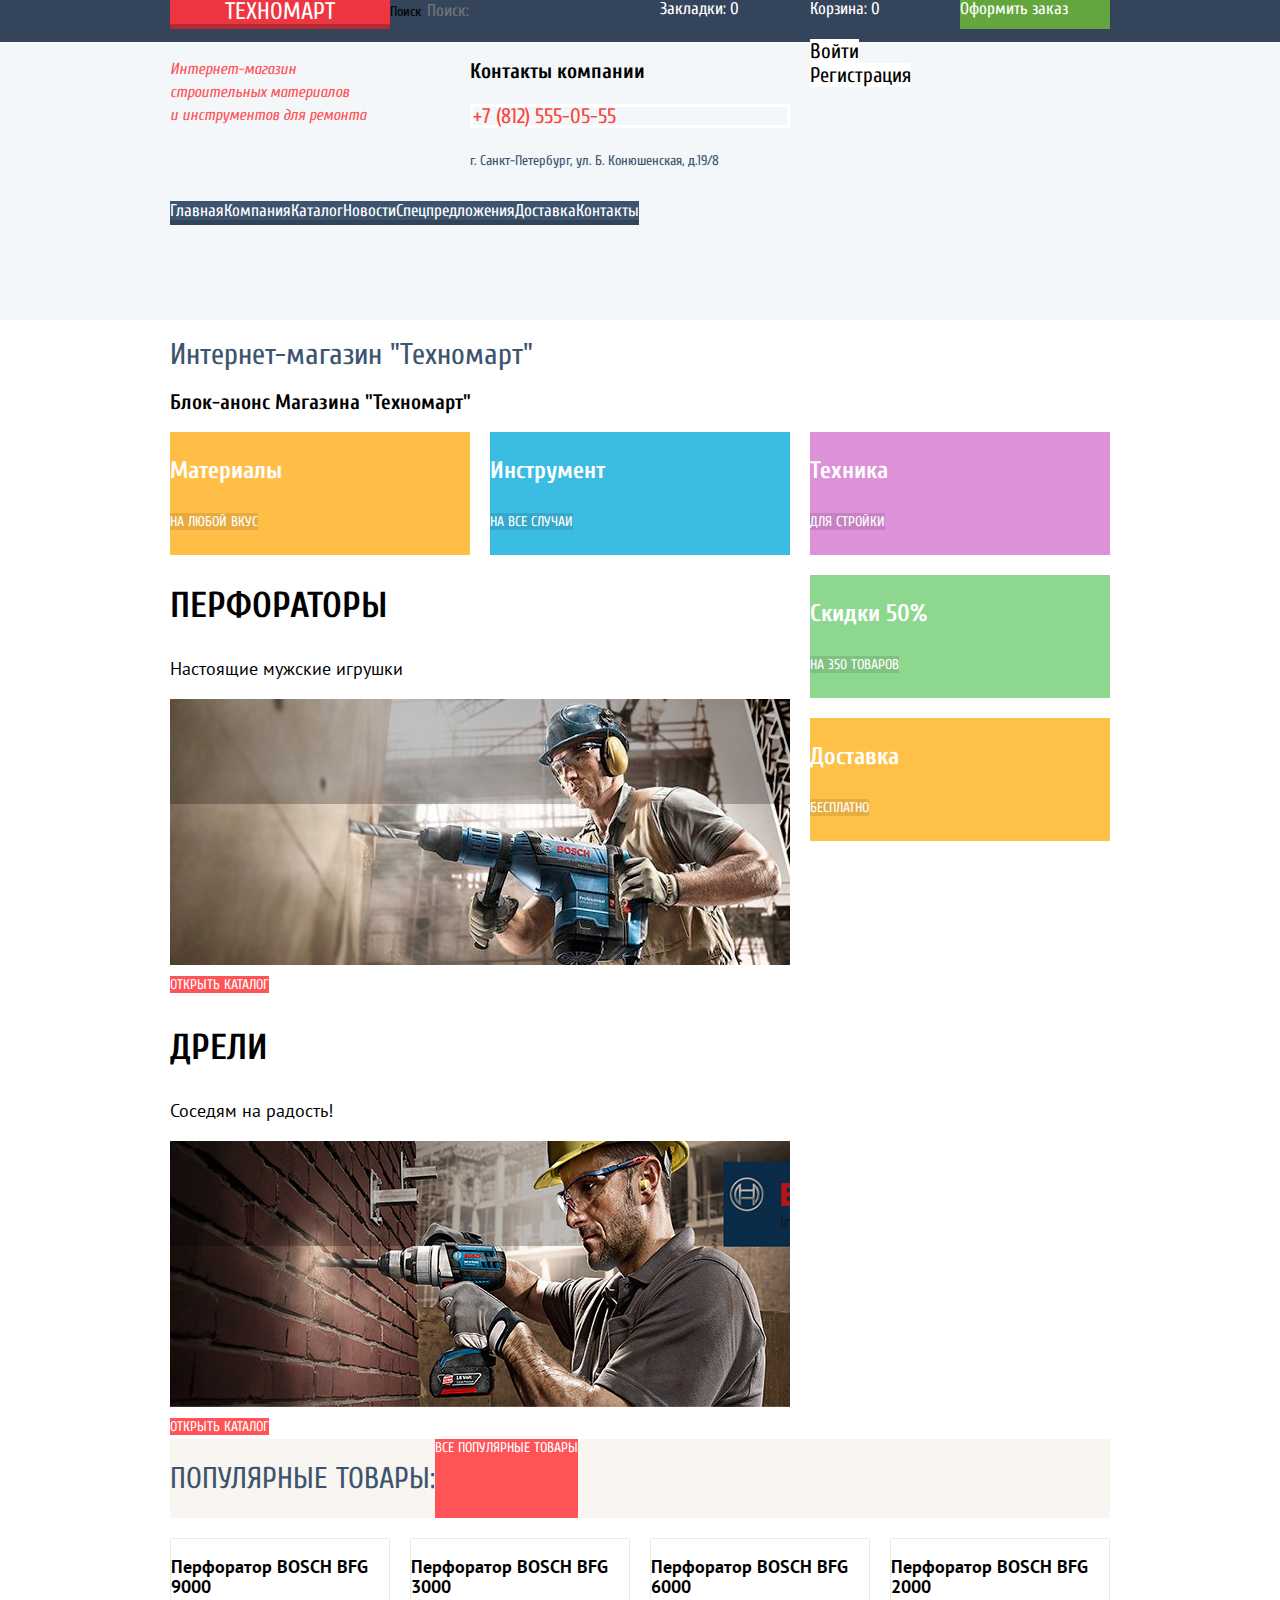
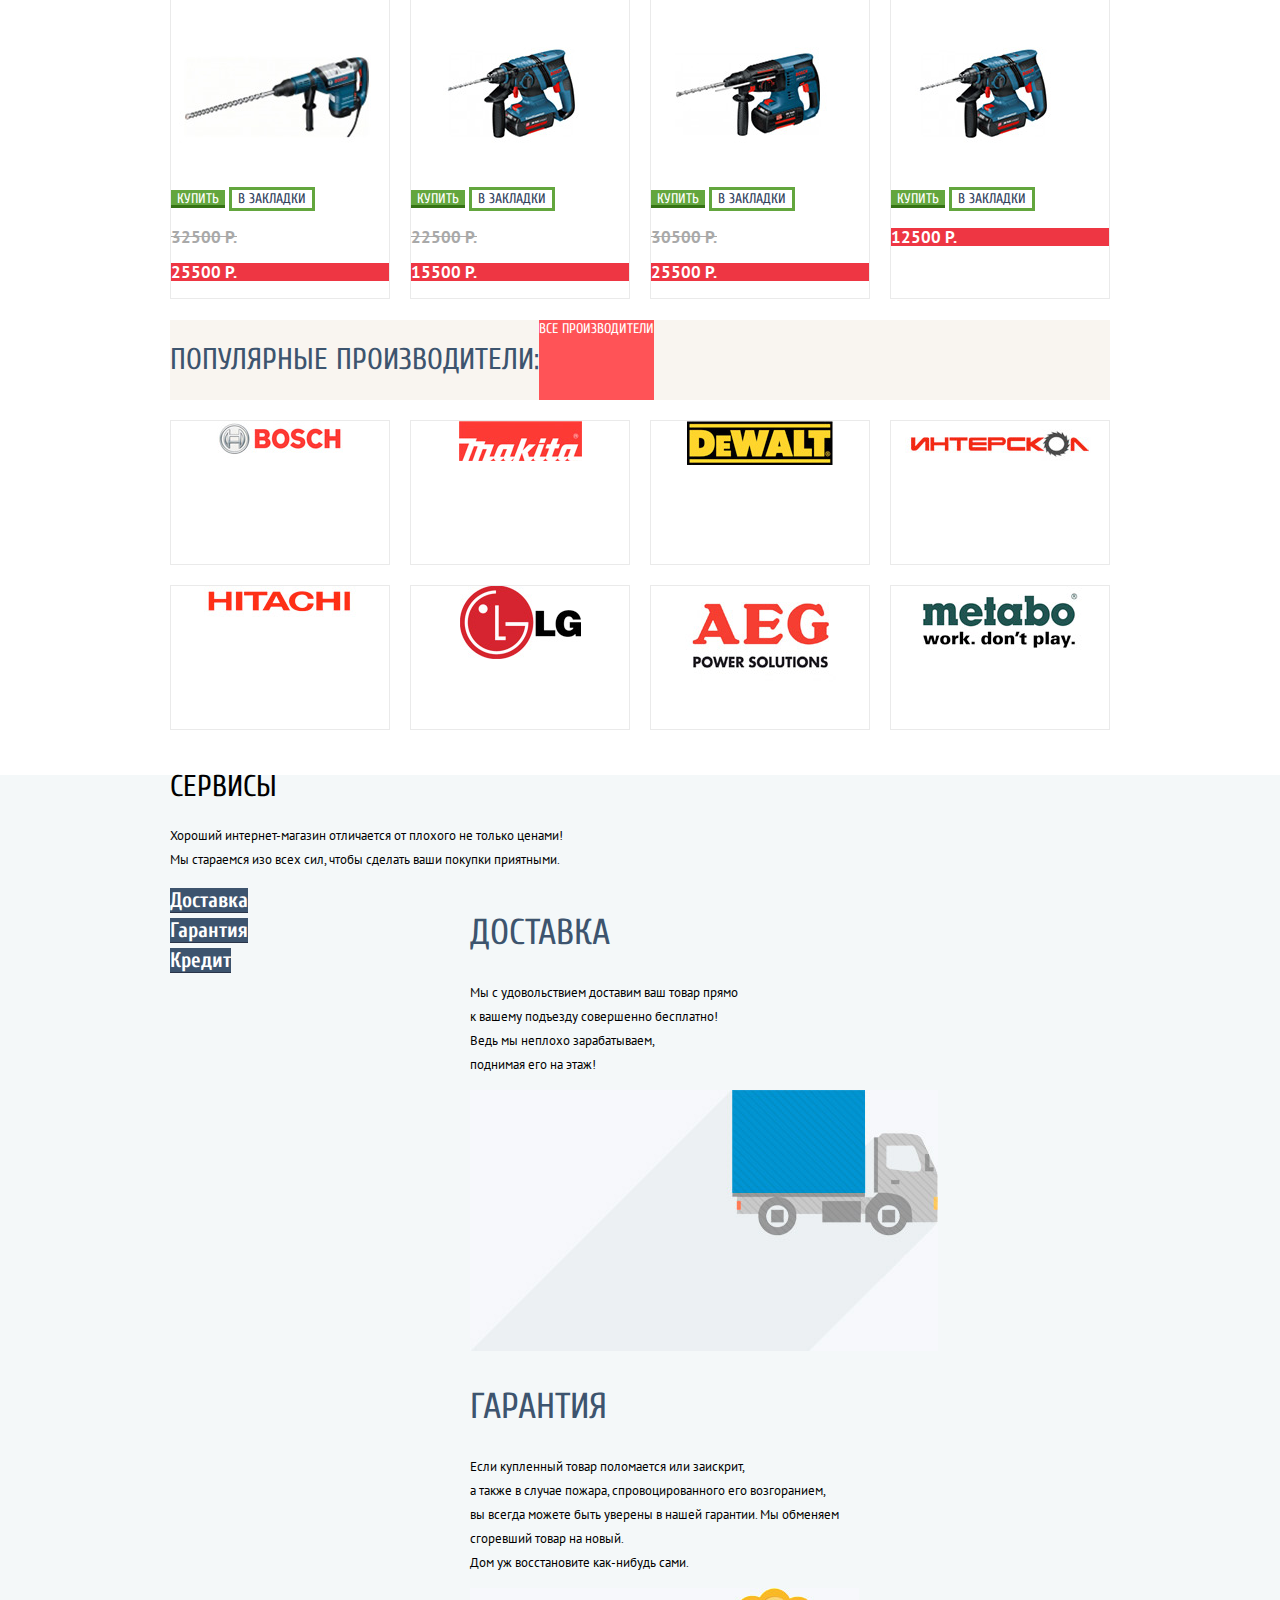
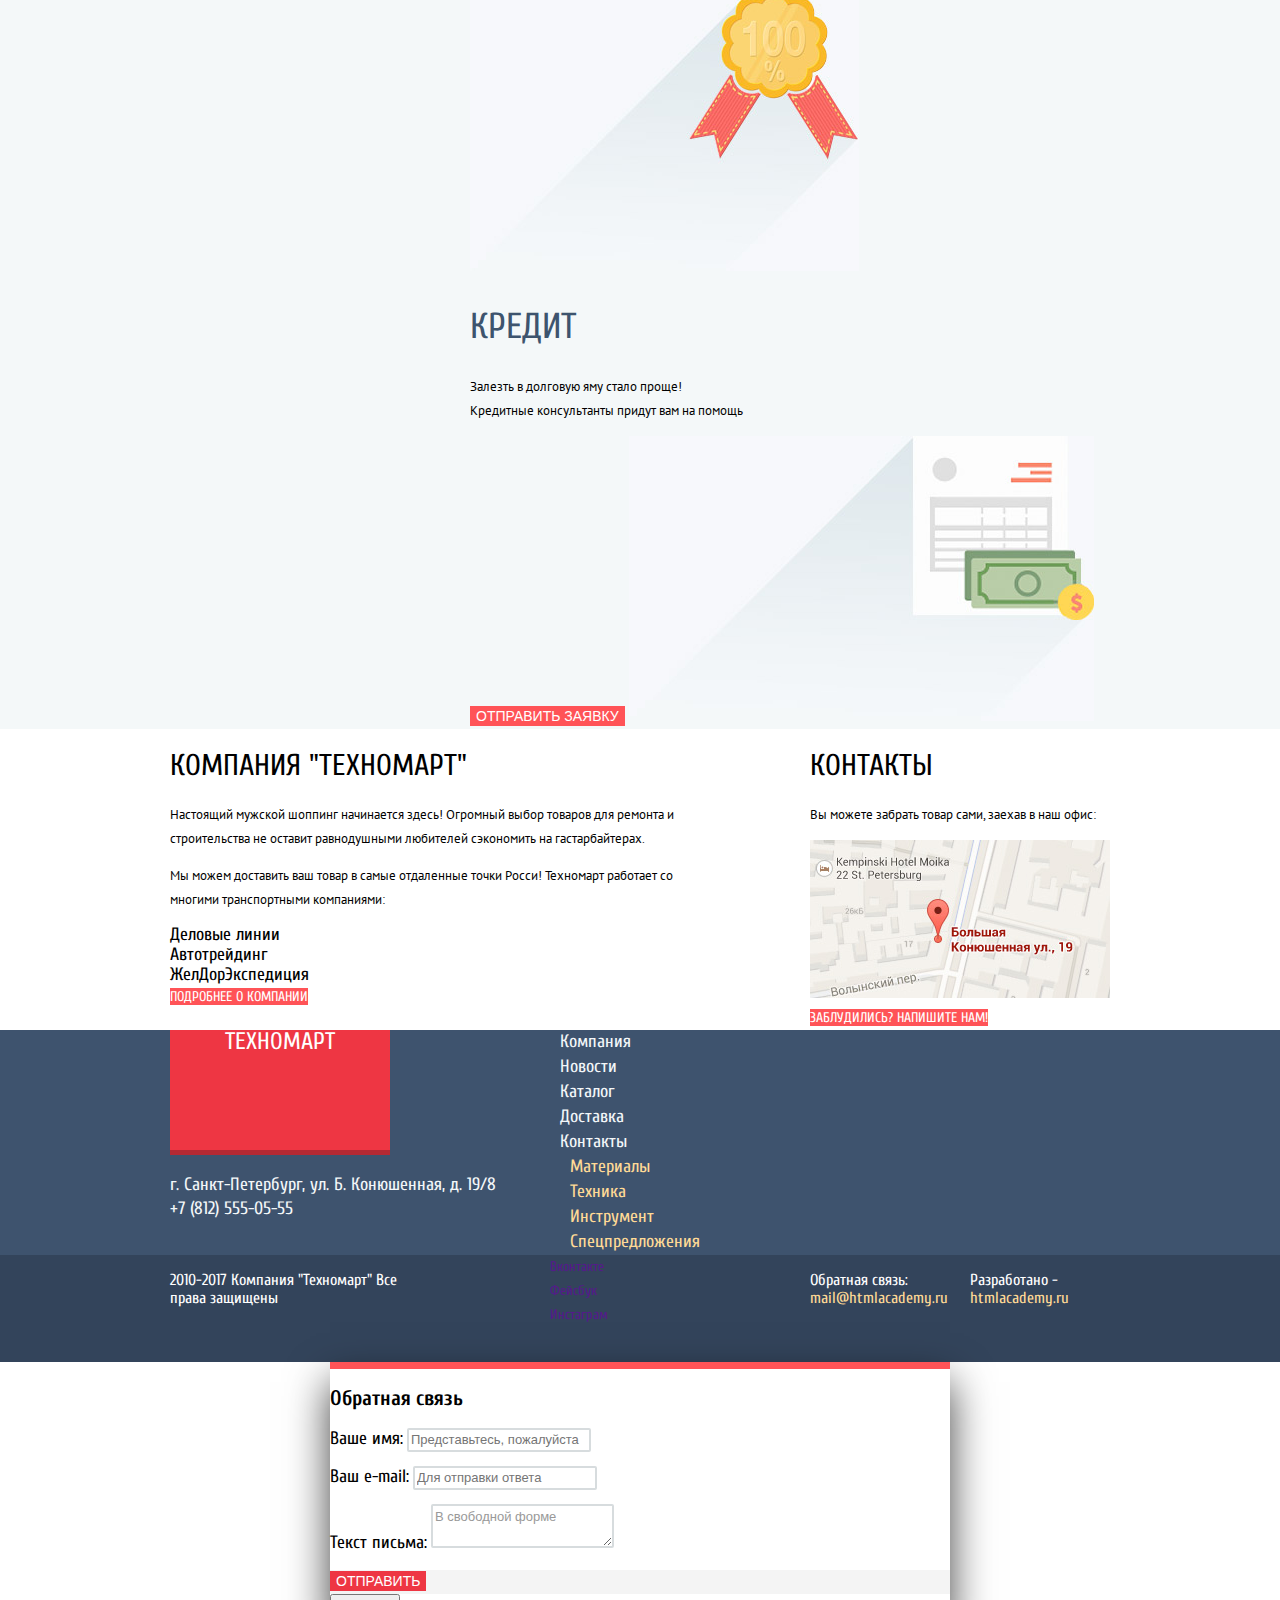
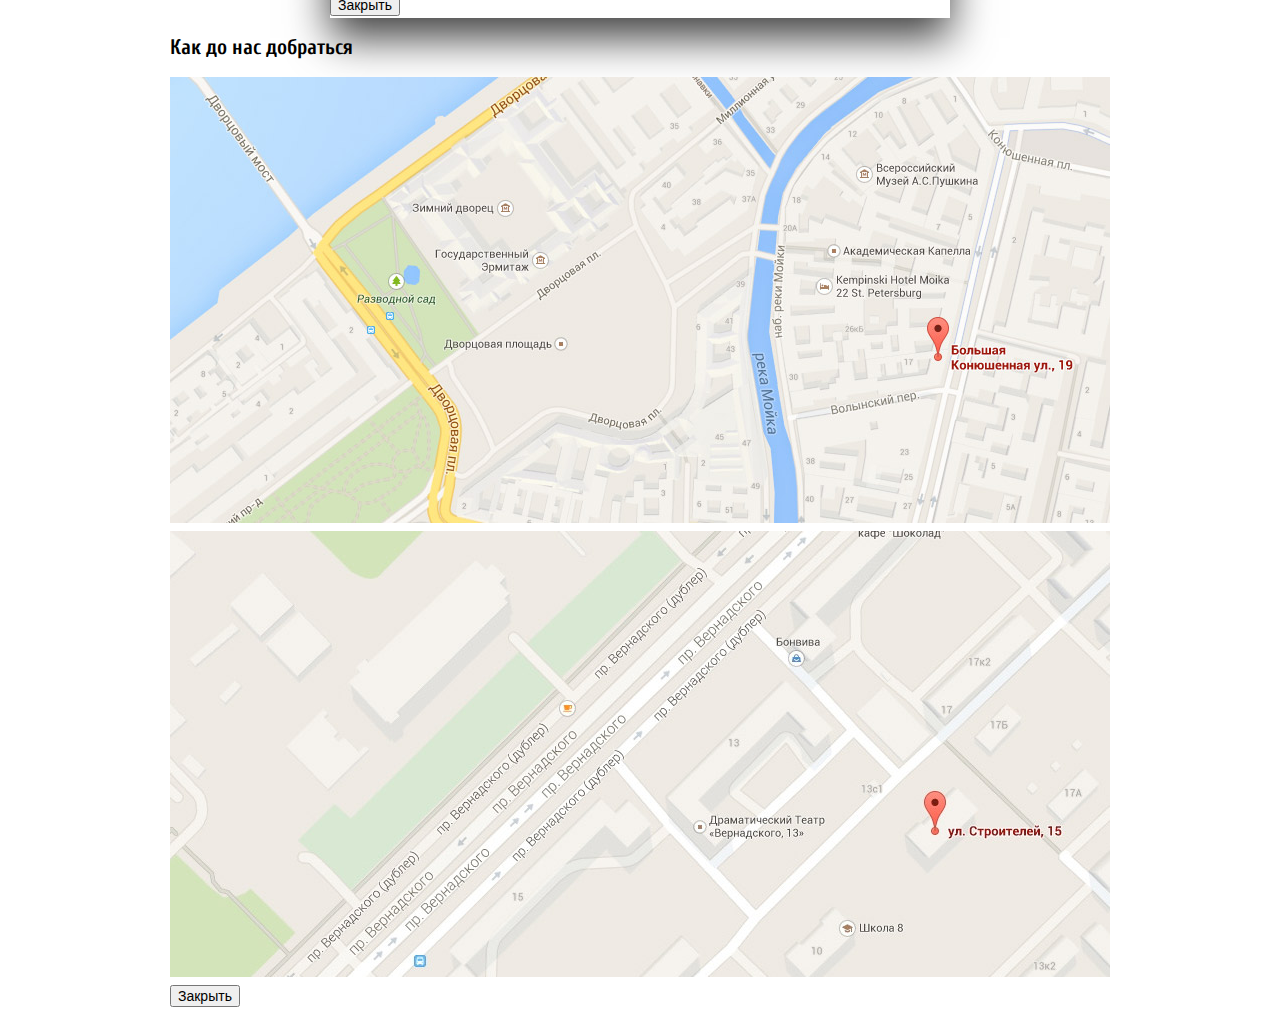
==== commit 90c5cdf6: "Сетка личного проекта "Техномарт" на флексах" ====
--- a/index.html
+++ b/index.html
@@ -11,34 +11,38 @@
 	<body>
 		<header class="main-header">
 			<div class="main-header-top">
-				<a class="link-logo" href="index.html">Техномарт</a>
-				<form class="search" action="https://echo.htmlacademy.ru" method="get">
-					<label class="visually-hidden" for="search-site">Поиск</label>
-  				<input class="search-input" type="search" name="search" placeholder="Поиск:" id="search-site">
-  			</form>
-				<a class="header-top-item" href="#">Закладки: 0</a>
-				<a class="header-top-item" href="#">Корзина: 0</a>
-				<a class="header-top-item header-top-checkout" href="#">Оформить заказ</a>
-			</div>
-			<div class="main-header-middle">
-				<p class="header-middle-description">
-					Интернет-магазин<br>
-					строительных материалов<br>
-					и инструментов для ремонта
-				</p>
-				<section class="header-middle-contacts">
-					<h2 class="visually-hidden">Контакты компании</h2>
-					<p class="contacts-phone">+7 (812) 555-05-55</p>
-					<p class="contacts-address">г. Санкт-Петербург, ул. Б. Конюшенская, д.19/8</p>
-				</section>
-				<ul class="user-navigation">
-					<li class="user-navigation-button">
-						<a href="">Войти</a>
-					</li>
-					<li class="user-navigation-button">
-						<a href="">Регистрация</a>
-					</li>
-				</ul>
+				<div class="container">
+					<a class="link-logo" href="index.html">Техномарт</a>
+					<form class="search" action="https://echo.htmlacademy.ru" method="get">
+						<label class="visually-hidden" for="search-site">Поиск</label>
+	  				<input class="search-input" type="search" name="search" placeholder="Поиск:" id="search-site">
+	  			</form>
+					<a class="header-top-item" href="#">Закладки: 0</a>
+					<a class="header-top-item" href="#">Корзина: 0</a>
+					<a class="header-top-item header-top-checkout" href="#">Оформить заказ</a>
+				</div>
+			</div>
+			<div class="main-header-middle container">
+				<div class="header-middle-wrapper">
+					<p class="header-middle-description">
+						Интернет-магазин<br>
+						строительных материалов<br>
+						и инструментов для ремонта
+					</p>
+					<section class="header-middle-contacts">
+						<h2 class="visually-hidden">Контакты компании</h2>
+						<p class="contacts-phone">+7 (812) 555-05-55</p>
+						<p class="contacts-address">г. Санкт-Петербург, ул. Б. Конюшенская, д.19/8</p>
+					</section>
+					<ul class="user-navigation">
+						<li class="user-navigation-button">
+							<a href="">Войти</a>
+						</li>
+						<li class="user-navigation-button">
+							<a href="">Регистрация</a>
+						</li>
+					</ul>
+				</div>
 				<nav class="main-navigation">
 					<ul class="site-navigation">
 						<li><a href="index.html">Главная</a></li>
@@ -52,213 +56,221 @@
 				</nav>
 			</div>
 		</header>
-		<main class="container">
-
-			<h1 class="visually-hidden page-title">Интернет-магазин "Техномарт"</h1>
-
-			<section class="preview-block">
-				<h2 class="visually-hidden">Блок-анонс Магазина "Техномарт"</h2>
-				<div class="preview-block-item-1">
-					<p>Материалы</p>
-					<a class="preview-block-link" href="#">На любой вкус</a>
-				</div>
-				<div class="preview-block-item-2">
-					<p>Инструмент</p>
-					<a class="preview-block-link" href="#">На все случаи</a>
-				</div>
-				<div class="preview-block-item-3">
-					<p>Техника</p>
-					<a class="preview-block-link" href="#">Для стройки</a>
-				</div>
-				<div class="preview-block-item-4">
-					<p>Скидки 50%</p>
-					<a class="preview-block-link" href="#">На 350 товаров</a>
-				</div>
-				<div class="preview-block-item-5">
-					<p>Доставка</p>
-					<a class="preview-block-link" href="#">Бесплатно</a>
-				</div>
-				<div class="preview-slider">
-					<div class="preview-slider-1">
-						<h3 class="preview-slider-label">Перфораторы</h3>
-						<p>Настоящие мужские игрушки</p>
-						<a class="button" href="catalog.html">Открыть каталог</a>
-						<img src="img/preview-slider1.jpg" alt="Перфораторы" width="620" height="266">
-					</div>
-					<div class="preview-slider-2">
-						<h3 class="preview-slider-label">Дрели</h3>
-						<p>Соседям на радость!</p>
-						<a class="button" href="catalog.html">Открыть каталог</a>
-						<img src="img/preview-slider2.jpg" alt="Дрели" width="620" height="266">
+		<main>
+			<div class="container">
+				<h1 class="visually-hidden page-title">Интернет-магазин "Техномарт"</h1>
+				<section class="preview-block">
+					<h2 class="visually-hidden">Блок-анонс Магазина "Техномарт"</h2>
+					<div class="preview-block-wrapper-main">
+						<div class="preview-block-wrapper-1">
+							<div class="preview-block-item preview-block-item-1">
+								<p>Материалы</p>
+								<a class="preview-block-link" href="#">На любой вкус</a>
+							</div>
+							<div class="preview-block-item preview-block-item-2">
+								<p>Инструмент</p>
+								<a class="preview-block-link" href="#">На все случаи</a>
+							</div>
+							<div class="preview-slider">
+								<div class="preview-slider-1">
+									<h3 class="preview-slider-label">Перфораторы</h3>
+									<p>Настоящие мужские игрушки</p>
+									<img src="img/preview-slider1.jpg" alt="Перфораторы" width="620" height="266">
+									<a class="button" href="catalog.html">Открыть каталог</a>
+								</div>
+								<div class="preview-slider-2">
+									<h3 class="preview-slider-label">Дрели</h3>
+									<p>Соседям на радость!</p>
+									<img src="img/preview-slider2.jpg" alt="Дрели" width="620" height="266">
+									<a class="button" href="catalog.html">Открыть каталог</a>
+								</div>
+							</div>
+						</div>
+						<div class="preview-block-wrapper-2">
+							<div class="preview-block-item preview-block-item-3">
+								<p>Техника</p>
+								<a class="preview-block-link" href="#">Для стройки</a>
+							</div>
+							<div class="preview-block-item preview-block-item-4">
+								<p>Скидки 50%</p>
+								<a class="preview-block-link" href="#">На 350 товаров</a>
+							</div>
+							<div class="preview-block-item preview-block-item-5">
+								<p>Доставка</p>
+								<a class="preview-block-link" href="#">Бесплатно</a>
+							</div>
+						</div>
+					</div>
+				</section>
+
+				<section class="popular-goods">
+					<div class="section-title-block">
+						<h2>Популярные товары:</h2>
+						<a class="button" href="#">Все популярные товары</a>
+					</div>
+					<ul class="catalog-list">
+						<li class="catalog-item">
+							<h3 class="good-label">Перфоратор <span>Bosch BFG 9000</span></h3>
+							<img src="img/product-1.jpg" width="215" height="164" alt="Перфоратор Bosch BFG 9000">
+							<button class="catalog-button-buy" type="button">Купить</button>
+							<button class="catalog-button-cart" type="button">В закладки</button>
+							<p class="price-old">32500 Р.</p>
+							<p class="price-new">25500 Р.</p>
+						</li>
+
+						<li class="catalog-item">
+							<h3 class="good-label">Перфоратор <span>Bosch BFG 3000</span></h3>
+							<img src="img/product-2.jpg" width="215" height="164" alt="Перфоратор Bosch BFG 3000">
+							<button class="catalog-button-buy" type="button">Купить</button>
+							<button class="catalog-button-cart" type="button">В закладки</button>
+							<p class="price-old">22500 Р.</p>
+							<p class="price-new">15500 Р.</p>
+						</li>
+
+						<li class="catalog-item">
+							<h3 class="good-label">Перфоратор <span>Bosch BFG 6000</span></h3>
+							<img src="img/product-3.jpg" width="216" height="164" alt="Перфоратор Bosch BFG 6000">
+							<button class="catalog-button-buy" type="button">Купить</button>
+							<button class="catalog-button-cart" type="button">В закладки</button>
+							<p class="price-old">30500 Р.</p>
+							<p class="price-new">25500 Р.</p>
+						</li>
+
+						<li class="catalog-item">
+							<h3 class="good-label">Перфоратор <span>Bosch BFG 2000</span></h3>
+							<img src="img/product-4.jpg" width="215" height="164" alt="Перфоратор Bosch BFG 2000">
+							<button class="catalog-button-buy" type="button">Купить</button>
+							<button class="catalog-button-cart" type="button">В закладки</button>
+							<p class="price-new">12500 Р.</p>
+						</li>
+					</ul>
+				</section>
+				<section class="popular-manufacturers">
+					<div class="section-title-block">
+						<h2>Популярные производители:</h2>
+						<a class="button" href="">Все производители</a>
+					</div>
+					<ul class="popular-manufacturers-list">
+						<li class="popular-manufacturers-item">
+							<a href="#">
+								<img src="img/bosch.jpg" width="126" height="37" alt="Bosch">
+							</a>
+						</li>
+
+						<li class="popular-manufacturers-item">
+							<a href="#">
+								<img src="img/makita.jpg" width="123" height="40" alt="Makita">
+							</a>
+						</li>
+
+						<li class="popular-manufacturers-item">
+							<a href="#">
+								<img src="img/dewalt.jpg" width="146" height="44" alt="DeWalt">
+							</a>
+						</li>
+
+						<li class="popular-manufacturers-item">
+							<a href="#">
+								<img src="img/interscol.jpg" width="190" height="47" alt="Интерскол">
+							</a>
+						</li>
+
+						<li class="popular-manufacturers-item">
+							<a href="#">
+								<img src="img/hitachi.jpg" width="169" height="31" alt="Hitachi">
+							</a>
+						</li>
+
+						<li class="popular-manufacturers-item">
+							<a href="#">
+								<img src="img/lg.jpg" width="121" height="73" alt="LG">
+							</a>
+						</li>
+
+						<li class="popular-manufacturers-item">
+							<a href="#">
+								<img src="img/aeg.jpg" width="151" height="96" alt="AEG Power Solutions">
+							</a>
+						</li>
+
+						<li class="popular-manufacturers-item">
+							<a href="#">
+								<img src="img/metabo.jpg" width="204" height="69" alt="Metabo work. don't play">
+							</a>
+						</li>
+					</ul>
+				</section>
+			</div>
+			<section class="services">
+				<div class="container">
+					<h2>Сервисы</h2>
+					<p class="paragraph-description">Хороший интернет-магазин отличается от плохого не только ценами!<br>
+					Мы стараемся изо всех сил, чтобы сделать ваши покупки приятными.</p>
+					<div class="services-wrapper">
+						<ul class="services-menu">
+							<li class="services-menu-item">
+								<a href="">Доставка</a>
+							</li>
+							<li class="services-menu-item">
+								<a href="">Гарантия</a>
+							</li>
+							<li class="services-menu-item">
+								<a href="">Кредит</a>
+							</li>
+						</ul>
+						<div class="services-slider">
+							<div class="slider-delivery">
+								<h3 class="services-slider-label">Доставка</h3>
+								<p class="paragraph-description services-slider-description">Мы с удовольствием доставим ваш товар прямо<br>
+								к вашему подъезду совершенно бесплатно!<br>
+								Ведь мы неплохо зарабатываем,<br>
+								поднимая его на этаж!</p>
+								<img src="img/services-slider1.jpg" width="468" height="261" alt="Доставка">
+							</div>
+							<div class="slider-guarantee">
+								<h3 class="services-slider-label">Гарантия</h3>
+								<p class="paragraph-description services-slider-description">Если купленный товар поломается или заискрит,<br>
+								а также в случае пожара, спровоцированного его возгоранием,<br>
+								вы всегда можете быть уверены в нашей гарантии. Мы обменяем<br>
+								сгоревший товар на новый.<br>
+								Дом уж восстановите как-нибудь сами.</p>
+								<img src="img/services-slider2.jpg" width="389" height="283" alt="Гарантия">
+							</div>
+							<div class="slider-credit">
+								<h3 class="services-slider-label">Кредит</h3>
+								<p class="paragraph-description services-slider-description">Залезть в долговую яму стало проще!<br>
+								Кредитные консультанты придут вам на помощь</p>
+								<button class="button" type="button">Отправить заявку</button>
+								<img src="img/services-slider3.jpg" width="465" height="285" alt="Кредит">
+							</div>
+						</div>
 					</div>
 				</div>
 			</section>
-
-			<section class="popular-goods">
-				<div class="section-title-block">
-					<h2>Популярные товары:</h2>
-					<a class="button" href="#">Все популярные товары</a>
-				</div>
-				<ul class="catalog-list">
-
-					<li class="catalog-item">
-						<h3 class="good-label">Перфоратор <span>Bosch BFG 9000</span></h3>
-						<img src="img/product-1.jpg" width="215" height="164" alt="Перфоратор Bosch BFG 9000">
-						<button class="catalog-button-buy" type="button">Купить</button>
-						<button class="catalog-button-cart" type="button">В закладки</button>
-						<p class="price-old">32500 Р.</p>
-						<p class="price-new">25500 Р.</p>
-					</li>
-
-					<li class="catalog-item">
-						<h3 class="good-label">Перфоратор <span>Bosch BFG 3000</span></h3>
-						<img src="img/product-2.jpg" width="215" height="164" alt="Перфоратор Bosch BFG 3000">
-						<button class="catalog-button-buy" type="button">Купить</button>
-						<button class="catalog-button-cart" type="button">В закладки</button>
-						<p class="price-old">22500 Р.</p>
-						<p class="price-new">15500 Р.</p>
-					</li>
-
-					<li class="catalog-item">
-						<h3 class="good-label">Перфоратор <span>Bosch BFG 6000</span></h3>
-						<img src="img/product-3.jpg" width="216" height="164" alt="Перфоратор Bosch BFG 6000">
-						<button class="catalog-button-buy" type="button">Купить</button>
-						<button class="catalog-button-cart" type="button">В закладки</button>
-						<p class="price-old">30500 Р.</p>
-						<p class="price-new">25500 Р.</p>
-					</li>
-
-					<li class="catalog-item">
-						<h3 class="good-label">Перфоратор <span>Bosch BFG 2000</span></h3>
-						<img src="img/product-4.jpg" width="215" height="164" alt="Перфоратор Bosch BFG 2000">
-						<button class="catalog-button-buy" type="button">Купить</button>
-						<button class="catalog-button-cart" type="button">В закладки</button>
-						<p class="price-new">12500 Р.</p>
-					</li>
-
-				</ul>
-			</section>
-			<section class="popular-manufacturers">
-				<div class="section-title-block">
-					<h2>Популярные производители:</h2>
-					<a class="button" href="">Все производители</a>
-				</div>
-				<ul class="popular-manufacturers-list">
-
-					<li class="popular-manufacturers-item">
-						<a href="#">
-							<img src="img/bosch.jpg" width="126" height="37" alt="Bosch">
-						</a>
-					</li>
-
-					<li class="popular-manufacturers-item">
-						<a href="#">
-							<img src="img/makita.jpg" width="123" height="40" alt="Makita">
-						</a>
-					</li>
-
-					<li class="popular-manufacturers-item">
-						<a href="#">
-							<img src="img/dewalt.jpg" width="146" height="44" alt="DeWalt">
-						</a>
-					</li>
-
-					<li class="popular-manufacturers-item">
-						<a href="#">
-							<img src="img/interscol.jpg" width="190" height="47" alt="Интерскол">
-						</a>
-					</li>
-
-					<li class="popular-manufacturers-item">
-						<a href="#">
-							<img src="img/hitachi.jpg" width="169" height="31" alt="Hitachi">
-						</a>
-					</li>
-
-					<li class="popular-manufacturers-item">
-						<a href="#">
-							<img src="img/lg.jpg" width="121" height="73" alt="LG">
-						</a>
-					</li>
-
-					<li class="popular-manufacturers-item">
-						<a href="#">
-							<img src="img/aeg.jpg" width="151" height="96" alt="AEG Power Solutions">
-						</a>
-					</li>
-
-					<li class="popular-manufacturers-item">
-						<a href="#">
-							<img src="img/metabo.jpg" width="204" height="69" alt="Metabo work. don't play">
-						</a>
-					</li>
-
-				</ul>
-			</section>
-			<section class="services">
-				<h2>Сервисы</h2>
-				<p class="paragraph-description">Хороший интернет-магазин отличается от плохого не только ценами!<br>
-				Мы стараемся изо всех сил, чтобы сделать ваши покупки приятными.</p>
-				<ul class="services-menu">
-					<li class="services-menu-item">
-						<a href="">Доставка</a>
-					</li>
-					<li class="services-menu-item">
-						<a href="">Гарантия</a>
-					</li>
-					<li class="services-menu-item">
-						<a href="">Кредит</a>
-					</li>
-				</ul>
-				<div class="services-slider">
-					<div class="slider-delivery">
-						<h3 class="services-slider-label">Доставка</h3>
-						<p class="paragraph-description services-slider-description">Мы с удовольствием доставим ваш товар прямо<br>
-						к вашему подъезду совершенно бесплатно!<br>
-						Ведь мы неплохо зарабатываем,<br>
-						поднимая его на этаж!</p>
-						<img src="img/services-slider1.jpg" width="468" height="261" alt="Доставка">
-					</div>
-					<div class="slider-guarantee">
-						<h3 class="services-slider-label">Гарантия</h3>
-						<p class="paragraph-description services-slider-description">Если купленный товар поломается или заискрит,<br>
-						а также в случае пожара, спровоцированного его возгоранием,<br>
-						вы всегда можете быть уверены в нашей гарантии. Мы обменяем<br>
-						сгоревший товар на новый.<br>
-						Дом уж восстановите как-нибудь сами.</p>
-						<img src="img/services-slider2.jpg" width="389" height="283" alt="Гарантия">
-					</div>
-					<div class="slider-credit">
-						<h3 class="services-slider-label">Кредит</h3>
-						<p class="paragraph-description services-slider-description">Залезть в долговую яму стало проще!<br>
-						Кредитные консультанты придут вам на помощь</p>
-						<button class="button" type="button">Отправить заявку</button>
-						<img src="img/services-slider3.jpg" width="465" height="285" alt="Кредит">
-					</div>
-				</div>
-			</section>
-			<section class="description">
-				<h2>Компания "Техномарт"</h2>
-				<p class="paragraph-description">Настоящий мужской шоппинг начинается здесь! Огромный выбор товаров для ремонта и строительства не оставит равнодушными любителей сэкономить на гастарбайтерах.</p>
-				<p class="paragraph-description">Мы можем доставить ваш товар в самые отдаленные точки Росси! Техномарт работает со многими транспортными компаниями:</p>
-				<ul class="description-list">
-					<li class="description-item">Деловые линии</li>
-					<li class="description-item">Автотрейдинг</li>
-					<li class="description-item">ЖелДорЭкспедиция</li>
-				</ul>
-				<a class="button" href="">Подробнее о компании</a>
-			</section>
-			<section class="main-contacts">
-				<h2>Контакты</h2>
-				<p class="paragraph-description">Вы можете забрать товар сами, заехав в наш офис:</p>
-				<a href="">
-					<img src="img/map.jpg" width="300" height="158" alt="Адрес на карте. г. Санкт-Петербург, ул. Б. Конюшенная, д. 19/8">
-				</a>
-				<a class="button" href="">Заблудились? Напишите нам!</a>
-			</section>
+			<div class="description-contacts-wrapper container">
+				<section class="description">
+					<h2>Компания "Техномарт"</h2>
+					<p class="paragraph-description">Настоящий мужской шоппинг начинается здесь! Огромный выбор товаров для ремонта и строительства не оставит равнодушными любителей сэкономить на гастарбайтерах.</p>
+					<p class="paragraph-description">Мы можем доставить ваш товар в самые отдаленные точки Росси! Техномарт работает со многими транспортными компаниями:</p>
+					<ul class="description-list">
+						<li class="description-item">Деловые линии</li>
+						<li class="description-item">Автотрейдинг</li>
+						<li class="description-item">ЖелДорЭкспедиция</li>
+					</ul>
+					<a class="button" href="">Подробнее о компании</a>
+				</section>
+				<section class="main-contacts">
+					<h2>Контакты</h2>
+					<p class="paragraph-description">Вы можете забрать товар сами, заехав в наш офис:</p>
+					<a href="">
+						<img src="img/map.jpg" width="300" height="158" alt="Адрес на карте. г. Санкт-Петербург, ул. Б. Конюшенная, д. 19/8">
+					</a>
+					<a class="button" href="">Заблудились? Напишите нам!</a>
+				</section>
+			</div>
 		</main>
 		<footer class="main-footer">
-			<div class="footer-top">
+			<div class="footer-top container">
 				<a class="link-logo" href="index.html">Техномарт</a>
 				<ul class="footer-site-navigation">
 					<li><a href="#">Компания</a></li>
@@ -276,22 +288,24 @@
 				</ul>
 			</div>
 			<div class="footer-middle">
-				<p class="footer-copyright">2010-2017 Компания "Техномарт" Все права защищены</p>
-				<div class="footer-social">
-					<ul>
-						<li><a class="social-button" href="">Вконтакте</a></li>
-						<li><a class="social-button" href="">Фейсбук</a></li>
-						<li><a class="social-button" href="">Инстаграм</a></li>
-					</ul>
-				</div>
-				<p class="footer-feedback">
-					Обратная связь:
-					<a href="#">mail@htmlacademy.ru</a>
-				</p>
-				<p class="footer-developer">
-					Разработано - 
-					<a href="htmlacademy.ru">htmlacademy.ru</a>
-				</p>
+				<div class="container">
+					<p class="footer-copyright">2010-2017 Компания "Техномарт" Все права защищены</p>
+					<div class="footer-social">
+						<ul>
+							<li><a class="social-button" href="">Вконтакте</a></li>
+							<li><a class="social-button" href="">Фейсбук</a></li>
+							<li><a class="social-button" href="">Инстаграм</a></li>
+						</ul>
+					</div>
+					<p class="footer-feedback">
+						Обратная связь:
+						<a href="#">mail@htmlacademy.ru</a>
+					</p>
+					<p class="footer-developer">
+						Разработано - 
+						<a href="htmlacademy.ru">htmlacademy.ru</a>
+					</p>
+				</div>
 			</div>
 		</footer>
 		<section class="modal modal-write-us">
--- a/css/style.css
+++ b/css/style.css
@@ -18,7 +18,15 @@
 	text-decoration: none;
 }
 
+.container {
+	width: 960px;
+	margin: 0 auto;
+	padding: 0 10px;
+	box-sizing: border-box;
+}
+
 .main-header {
+	height: 320px;
 	background-color: #f3f7f9;
 	background-image: url("../img/pattern-bottom-header.jpg");
 	background-position: 0 0;
@@ -26,17 +34,23 @@
 }
 
 .main-header-top {
+	height: 42px;
 	background-color: #33445a;
 	background-image: url("../img/pattern-top-header.jpg");
 	background-position: 0 0;
 	background-repeat: repeat;
 }
 
+.main-header-top .container {
+	display: flex;
+}
+
 .main-header-top a {
 	color: #ffffff;
 }
 
 .link-logo {
+	width: 220px;
 	font-size: 24px;
 	line-height: 24px;
 	text-transform: uppercase;
@@ -58,6 +72,10 @@
 	border-bottom: 5px solid #8e1e26;
 }
 
+.search {
+	width: 270px;
+}
+
 .search-input {
 	font-family: "Cuprum", "Arial", sans-serif;
 	font-size: 17px;
@@ -70,6 +88,7 @@
 }
 
 .header-top-item {
+	width: 150px;
 	font-size: 17px;
 	line-height: 18px;
 }
@@ -98,13 +117,23 @@
 	background-color: #518534;
 }
 
+.header-middle-wrapper {
+	display: flex;
+	height: 158px;
+}
+
 .header-middle-description {
+	width: 300px;
 	font-size: 16px;
 	line-height: 23px;
 	font-style: italic;
 	color: #ff5357;
 }
 
+.header-middle-contacts {
+	width: 320px;
+}
+
 .contacts-phone {
 	font-size: 21px;
 	line-height: 18px;
@@ -118,6 +147,11 @@
 }
 
 .user-navigation {
+	width: 300px;
+	margin: 0;
+	padding: 0;
+	margin-left: 20px;
+
 	list-style: none;
 }
 
@@ -173,12 +207,16 @@
 	color: rgba(50, 66, 92, 0.3);
 }
 
-.main-navigation {
-	background-color: #3d546e;
-	border-bottom: 5px solid #33445a;
+.user {
+	width: 300px;
+	margin-left: 20px;
 }
 
 .site-navigation {
+	display: flex;
+	margin: 0;
+	padding: 0;
+
 	list-style: none;
 }
 
@@ -186,6 +224,9 @@
 	font-size: 17px;
 	line-height: 17px;
 	color: #ffffff;
+
+	background-color: #3d546e;
+	border-bottom: 5px solid #33445a;
 }
 
 .site-navigation a:hover,
@@ -198,20 +239,46 @@
 	background-color: #1d2739;
 }
 
+.preview-block-wrapper-main {
+	display: flex;
+}
+
+.preview-block-wrapper-1 {
+	display: flex;
+	flex-wrap: wrap;
+	width: 620px;
+}
+
+.preview-block-wrapper-2 {
+	display: flex;
+	flex-direction: column;
+	width: 300px;
+	margin-left: 20px;
+}
+
+.preview-block-item {
+	width: 300px;
+	height: 123px;
+}
+
 .preview-block-item-1 {
 	background-color: #ffbf47;
 }
 
 .preview-block-item-2 {
+	margin-left: 20px;
+
 	background-color: #3bbce3;
 }
 
 .preview-block-item-3 {
 	background-color: #dc91d8;
+	margin-bottom: 20px;
 }
 
 .preview-block-item-4 {
 	background-color: #8ed78f;
+	margin-bottom: 20px;
 }
 
 .preview-block-item-5 {
@@ -279,7 +346,13 @@
 	background-color: #ba2732;
 }
 
+.popular-goods {
+	margin-bottom: 21px;
+}
+
 .section-title-block {
+	display: flex;
+	margin-bottom: 20px;
 	background-color: #f9f5f0;
 }
 
@@ -291,12 +364,39 @@
 	text-transform: uppercase;
 }
 
-.catalog-list {
+.catalog {
+	width: 700px;
+	margin-left: 20px;
+}
+
+.catalog-list,
+.catalog-list-perforators {
+	display: flex;
+	flex-wrap: wrap;
+	margin: 0;
+	padding: 0;
+
 	list-style: none;
 }
 
 .catalog-item {
+	width: 220px;
+	margin-right: 20px;
+
 	border: 1px solid #eaeaea;
+	box-sizing: border-box;
+}
+
+.catalog-list-perforators .catalog-item {
+	margin-bottom: 20px;
+}
+
+.catalog-list .catalog-item:nth-child(4n) {
+	margin-right: 0;
+}
+
+.catalog-list-perforators .catalog-item:nth-child(3n) {
+	margin-right: 0;
 }
 
 .catalog-item:hover,
@@ -377,12 +477,26 @@
 }
 
 .popular-manufacturers-list {
+	display: flex;
+	flex-wrap: wrap;
+	margin: 0;
+	padding: 0;
+
 	list-style: none;
 }
 
 .popular-manufacturers-item {
+	width: 220px;
+	height: 145px;
+	margin-right: 20px;
+	margin-bottom: 20px;
 	border: 1px solid #eaeaea;
 	text-align: center;
+	box-sizing: border-box;
+}
+
+.popular-manufacturers-item:nth-child(4n) {
+	margin-right: 0;
 }
 
 .popular-manufacturers-item:hover,
@@ -417,7 +531,15 @@
 	color: #000000;
 }
 
+.services-wrapper {
+	display: flex;
+}
+
 .services-menu {
+	width: 240px;
+	margin: 0;
+	padding: 0;
+
 	list-style: none;
 }
 
@@ -446,12 +568,30 @@
 	box-shadow: 0 1px 0 #ffffff;
 }
 
+.services-slider {
+	width: 640px;
+	margin-left: 60px;
+}
+
 .services-slider-label {
 	font-size: 36px;
 	line-height: 24px;
 	font-weight: 400;
 	color: #3d546e;
 	text-transform: uppercase;
+}
+
+.description-contacts-wrapper {
+	display: flex;
+}
+
+.description {
+	width: 540px;
+}
+
+.main-contacts {
+	width: 300px;
+	margin-left: 100px;
 }
 
 .description h2,
@@ -464,6 +604,9 @@
 }
 
 .description-list {
+	margin: 0;
+	padding: 0;
+
 	list-style: none;
 }
 
@@ -474,6 +617,10 @@
 }
 
 .breadcrumbs {
+	display: flex;
+	margin: 0;
+	padding: 0;
+
 	list-style: none;
 }
 
@@ -486,6 +633,7 @@
 }
 
 .page-caption {
+	height: 89px;
 	font-size: 30px;
 	line-height: 30px;
 	color: #32425c;
@@ -495,6 +643,14 @@
 	background-color: #f2f6f8;
 }
 
+.filter-catalog-wrapper {
+	display: flex;
+}
+
+.main-filter {
+	width: 220px;
+}
+
 .catalog-filters {
 	font-family: "PT Sans", "Arial", sans-serif;
 	font-size: 13px;
@@ -557,6 +713,10 @@
 }
 
 .pagination-list {
+	display: flex;
+	margin: 0;
+	padding: 0;
+
 	list-style: none;
 }
 
@@ -595,6 +755,7 @@
 }
 
 .goods-description {
+	height: 261px;
 	background-color: #f2f6f8;
 }
 
@@ -618,8 +779,26 @@
 	background-image: url("../img/pattern-top-footer.jpg");
 }
 
-.footer-site-navigation,
+.footer-top {
+	display: flex;
+	flex-wrap: wrap;
+}
+
+.footer-site-navigation {
+	width: 550px;
+	margin: 0;
+	padding: 0;
+	margin-left: 170px;
+
+	list-style: none;
+}
+
 .footer-preview-navigation {
+	width: 540px;
+	margin: 0;
+	padding: 0;
+	margin-left: 20px;
+
 	list-style: none;
 }
 
@@ -643,6 +822,7 @@
 .footer-contacts {
 	font-size: 18px;
 	line-height: 24px;
+	width: 380px;
 	color: #f3f7f9;
 }
 
@@ -664,25 +844,48 @@
 }
 
 .footer-middle {
+	height: 107px;
 	background-color: #33445b;
 	background-image: url("../img/patter-bottom-footer.jpg");
 }
 
+.footer-middle .container {
+	display: flex;
+}
+
 .footer-copyright {
+	width: 240px;
 	font-size: 16px;
 	line-height: 18px;
 	color: #ffffff;
 }
 
+.footer-social {
+	width: 160px;
+	margin-left: 140px;
+}
+
 .footer-social ul {
+	margin: 0;
+	padding: 0;
+
 	list-style: none;
 }
 
 .footer-feedback,
 .footer-developer {
+	width: 140px;
 	font-size: 16px;
 	line-height: 18px;
 	color: #ffffff;
+}
+
+.footer-feedback {
+	margin-left: 100px;
+}
+
+.footer-developer {
+	margin-left: 20px;
 }
 
 .footer-feedback a,
@@ -707,6 +910,8 @@
 }
 
 .modal-write-us {
+	width: 620px;
+	margin: 0 auto;
 	background-color: #ffffff;
 	border-top: 7px solid #ff5357;
 	box-shadow: 0 20px 40px rgba(0, 0, 0, 0.75);
@@ -741,10 +946,15 @@
 }
 
 .modal-map {
+	width: 940px;
+	margin: 0 auto;
 	box-shadow: 0 0 16px 8% rgba(47, 42, 43, 0.5);
 }
 
 .cart {
+	width: 620px;
+	height: 282px;
+	margin: 0 auto;
 	background-color: #ffffff;
 	box-shadow: 0 20px 40px rgba(41, 52, 73, 0.75);
 }
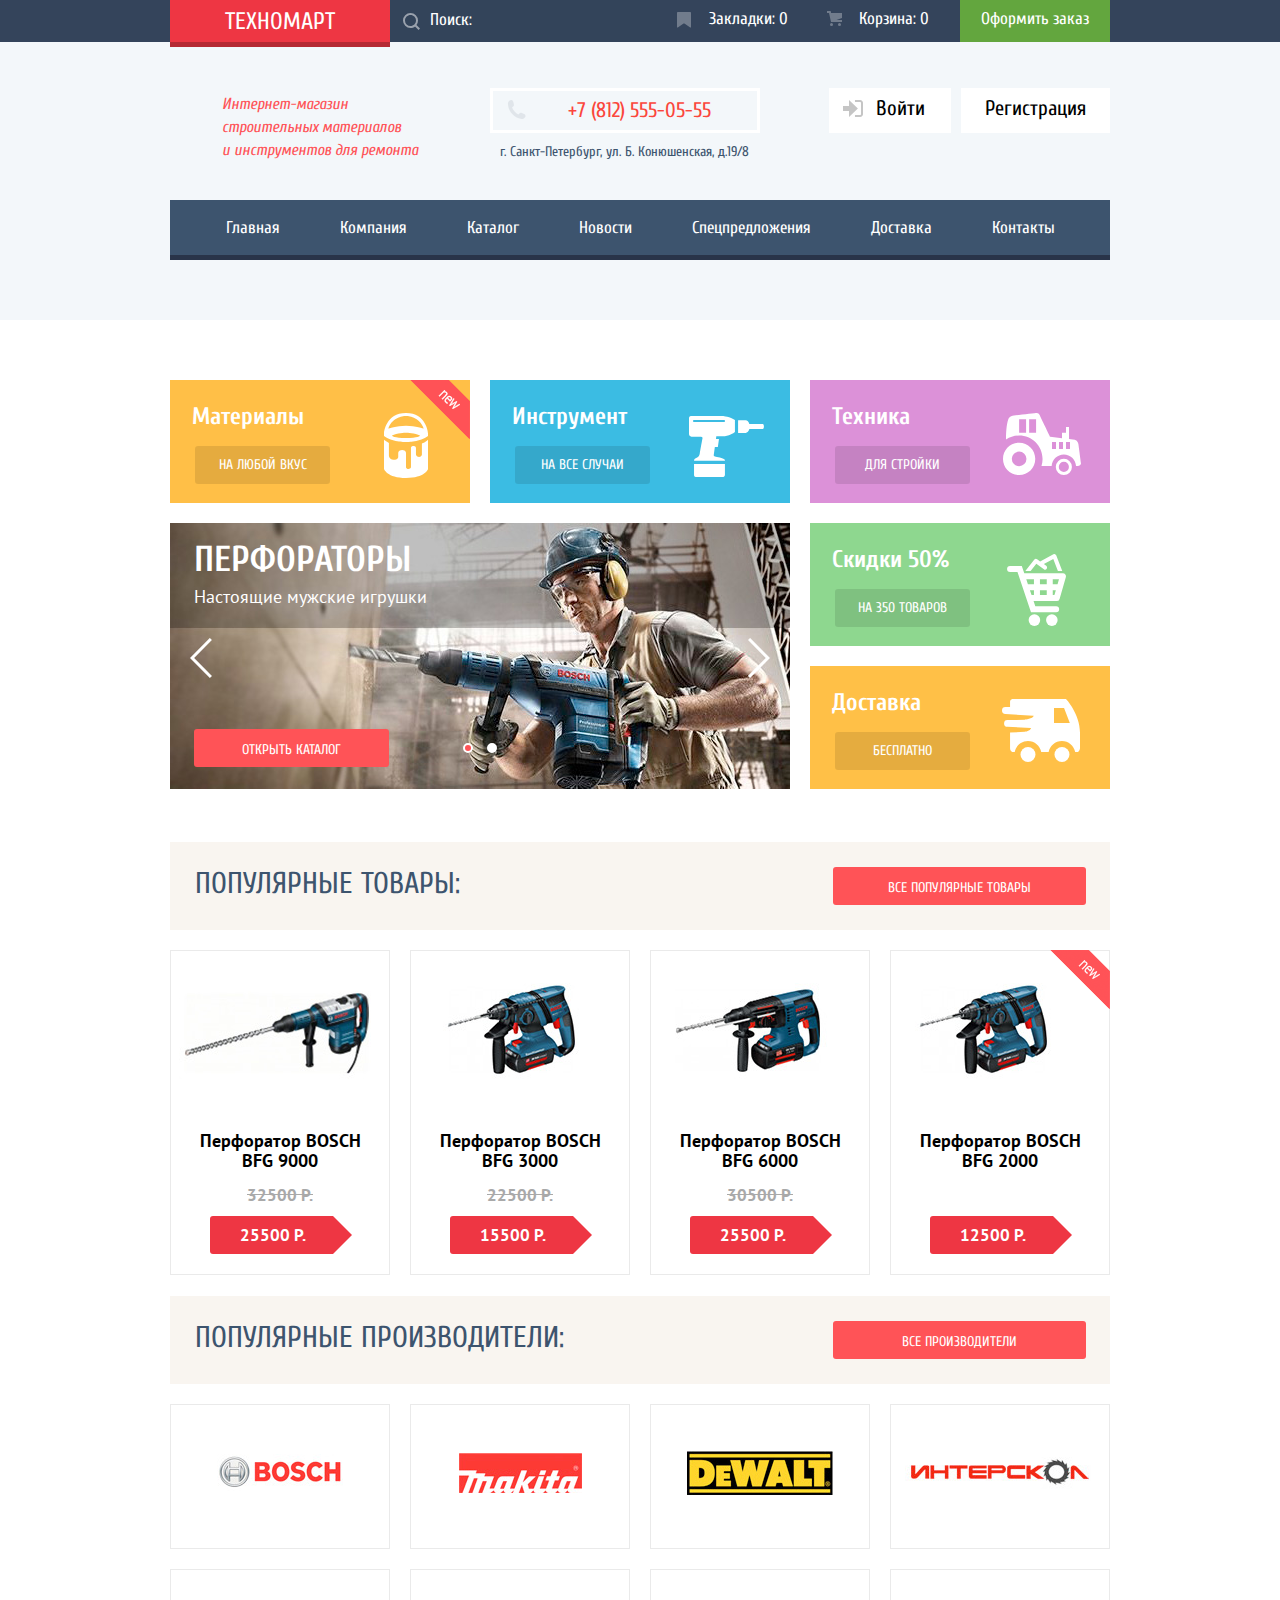
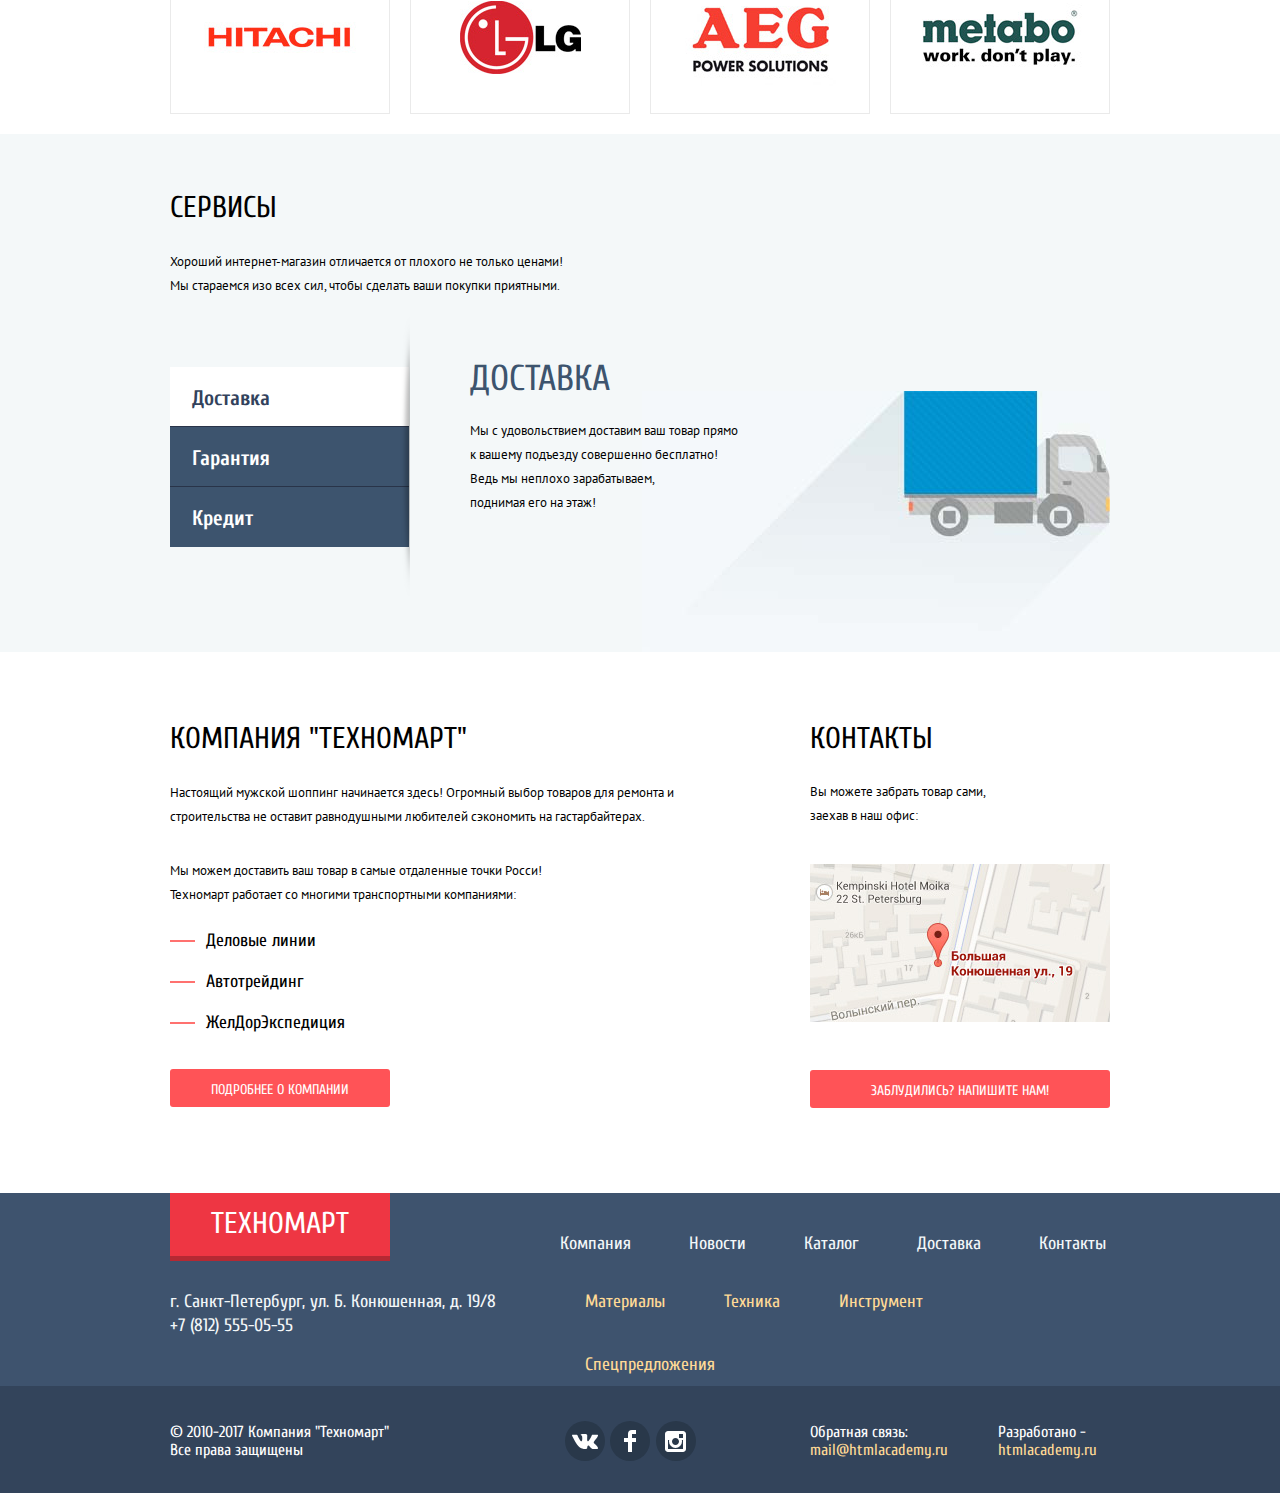
==== commit eeef9529: "Декоративные элементы личного проекта "Техномарт"" ====
--- a/index.html
+++ b/index.html
@@ -3,8 +3,7 @@
 	<head>
 		<meta charset="utf-8">
 		<title>HTML Academy: Техномарт</title>
-		<link href="https://fonts.googleapis.com/css?family=PT+Sans:400,700&amp;subset=cyrillic" rel="stylesheet">
-		<link href="https://fonts.googleapis.com/css?family=Cuprum:400,400i&amp;subset=cyrillic" rel="stylesheet">
+		<link href="https://fonts.googleapis.com/css?family=Cuprum:400,400i,700|PT+Sans:400,700&amp;subset=cyrillic" rel="stylesheet"> 
 		<link href="css/normalize.css" rel="stylesheet">
 		<link href="css/style.css" rel="stylesheet">
 	</head>
@@ -12,13 +11,13 @@
 		<header class="main-header">
 			<div class="main-header-top">
 				<div class="container">
-					<a class="link-logo" href="index.html">Техномарт</a>
+					<a class="link-logo" href="#">Техномарт</a>
 					<form class="search" action="https://echo.htmlacademy.ru" method="get">
-						<label class="visually-hidden" for="search-site">Поиск</label>
-	  				<input class="search-input" type="search" name="search" placeholder="Поиск:" id="search-site">
+	  				<input class="search-input" type="text" name="search" id="input-search">
+	  				<label for="input-search">Поиск:</label>
 	  			</form>
-					<a class="header-top-item" href="#">Закладки: 0</a>
-					<a class="header-top-item" href="#">Корзина: 0</a>
+					<a class="header-top-item top-item-bookmark" href="#">Закладки: 0</a>
+					<a class="header-top-item top-item-basket" href="#">Корзина: 0</a>
 					<a class="header-top-item header-top-checkout" href="#">Оформить заказ</a>
 				</div>
 			</div>
@@ -36,7 +35,7 @@
 					</section>
 					<ul class="user-navigation">
 						<li class="user-navigation-button">
-							<a href="">Войти</a>
+							<a class="navigation-button-login" href="">Войти</a>
 						</li>
 						<li class="user-navigation-button">
 							<a href="">Регистрация</a>
@@ -72,17 +71,25 @@
 								<a class="preview-block-link" href="#">На все случаи</a>
 							</div>
 							<div class="preview-slider">
-								<div class="preview-slider-1">
-									<h3 class="preview-slider-label">Перфораторы</h3>
-									<p>Настоящие мужские игрушки</p>
-									<img src="img/preview-slider1.jpg" alt="Перфораторы" width="620" height="266">
-									<a class="button" href="catalog.html">Открыть каталог</a>
+								<input type="radio" id="btn-1" name="toggle" checked>
+								<input type="radio" id="btn-2" name="toggle">
+								<div class="preview-slider-controls">
+									<label for="btn-1"></label>
+									<label for="btn-2"></label>
 								</div>
-								<div class="preview-slider-2">
-									<h3 class="preview-slider-label">Дрели</h3>
-									<p>Соседям на радость!</p>
-									<img src="img/preview-slider2.jpg" alt="Дрели" width="620" height="266">
-									<a class="button" href="catalog.html">Открыть каталог</a>
+								<div class="preview-slides">
+									<div class="preview-slide">
+										<h3 class="preview-slider-label">Перфораторы</h3>
+										<p>Настоящие мужские игрушки</p>
+										<img src="img/preview-slider1.jpg" alt="Перфораторы" width="620" height="266">
+										<a class="button preview-slide-button" href="catalog.html">Открыть каталог</a>
+									</div>
+									<div class="preview-slide">
+										<h3 class="preview-slider-label">Дрели</h3>
+										<p>Соседям на радость!</p>
+										<img src="img/preview-slider2.jpg" alt="Дрели" width="620" height="266">
+										<a class="button preview-slide-button" href="catalog.html">Открыть каталог</a>
+									</div>
 								</div>
 							</div>
 						</div>
@@ -110,37 +117,46 @@
 					</div>
 					<ul class="catalog-list">
 						<li class="catalog-item">
+							<div class="action">
+								<button class="catalog-button-buy" type="button">Купить</button>
+								<button class="catalog-button-cart" type="button">В закладки</button>
+							</div>
+							<img src="img/product-1.jpg" width="215" height="164" alt="Перфоратор Bosch BFG 9000">
 							<h3 class="good-label">Перфоратор <span>Bosch BFG 9000</span></h3>
-							<img src="img/product-1.jpg" width="215" height="164" alt="Перфоратор Bosch BFG 9000">
-							<button class="catalog-button-buy" type="button">Купить</button>
-							<button class="catalog-button-cart" type="button">В закладки</button>
 							<p class="price-old">32500 Р.</p>
 							<p class="price-new">25500 Р.</p>
 						</li>
 
 						<li class="catalog-item">
+							<div class="action">
+								<button class="catalog-button-buy" type="button">Купить</button>
+								<button class="catalog-button-cart" type="button">В закладки</button>
+							</div>
+							<img src="img/product-2.jpg" width="215" height="164" alt="Перфоратор Bosch BFG 3000">
 							<h3 class="good-label">Перфоратор <span>Bosch BFG 3000</span></h3>
-							<img src="img/product-2.jpg" width="215" height="164" alt="Перфоратор Bosch BFG 3000">
-							<button class="catalog-button-buy" type="button">Купить</button>
-							<button class="catalog-button-cart" type="button">В закладки</button>
 							<p class="price-old">22500 Р.</p>
 							<p class="price-new">15500 Р.</p>
 						</li>
 
 						<li class="catalog-item">
+							<div class="action">
+								<button class="catalog-button-buy" type="button">Купить</button>
+								<button class="catalog-button-cart" type="button">В закладки</button>
+							</div>
+							<img src="img/product-3.jpg" width="216" height="164" alt="Перфоратор Bosch BFG 6000">
 							<h3 class="good-label">Перфоратор <span>Bosch BFG 6000</span></h3>
-							<img src="img/product-3.jpg" width="216" height="164" alt="Перфоратор Bosch BFG 6000">
-							<button class="catalog-button-buy" type="button">Купить</button>
-							<button class="catalog-button-cart" type="button">В закладки</button>
 							<p class="price-old">30500 Р.</p>
 							<p class="price-new">25500 Р.</p>
 						</li>
 
 						<li class="catalog-item">
+							<div class="flag flag-new">Новинка</div>
+							<div class="action">
+								<button class="catalog-button-buy" type="button">Купить</button>
+								<button class="catalog-button-cart" type="button">В закладки</button>
+							</div>
+							<img src="img/product-4.jpg" width="215" height="164" alt="Перфоратор Bosch BFG 2000">
 							<h3 class="good-label">Перфоратор <span>Bosch BFG 2000</span></h3>
-							<img src="img/product-4.jpg" width="215" height="164" alt="Перфоратор Bosch BFG 2000">
-							<button class="catalog-button-buy" type="button">Купить</button>
-							<button class="catalog-button-cart" type="button">В закладки</button>
 							<p class="price-new">12500 Р.</p>
 						</li>
 					</ul>
@@ -209,7 +225,7 @@
 					<div class="services-wrapper">
 						<ul class="services-menu">
 							<li class="services-menu-item">
-								<a href="">Доставка</a>
+								<a class="item-action" href="">Доставка</a>
 							</li>
 							<li class="services-menu-item">
 								<a href="">Гарантия</a>
@@ -219,29 +235,26 @@
 							</li>
 						</ul>
 						<div class="services-slider">
-							<div class="slider-delivery">
+							<div class="services-slide">
 								<h3 class="services-slider-label">Доставка</h3>
 								<p class="paragraph-description services-slider-description">Мы с удовольствием доставим ваш товар прямо<br>
 								к вашему подъезду совершенно бесплатно!<br>
 								Ведь мы неплохо зарабатываем,<br>
 								поднимая его на этаж!</p>
-								<img src="img/services-slider1.jpg" width="468" height="261" alt="Доставка">
-							</div>
-							<div class="slider-guarantee">
+							</div>
+							<div class="services-slide">
 								<h3 class="services-slider-label">Гарантия</h3>
 								<p class="paragraph-description services-slider-description">Если купленный товар поломается или заискрит,<br>
 								а также в случае пожара, спровоцированного его возгоранием,<br>
 								вы всегда можете быть уверены в нашей гарантии. Мы обменяем<br>
 								сгоревший товар на новый.<br>
 								Дом уж восстановите как-нибудь сами.</p>
-								<img src="img/services-slider2.jpg" width="389" height="283" alt="Гарантия">
-							</div>
-							<div class="slider-credit">
+							</div>
+							<div class="services-slide">
 								<h3 class="services-slider-label">Кредит</h3>
 								<p class="paragraph-description services-slider-description">Залезть в долговую яму стало проще!<br>
 								Кредитные консультанты придут вам на помощь</p>
-								<button class="button" type="button">Отправить заявку</button>
-								<img src="img/services-slider3.jpg" width="465" height="285" alt="Кредит">
+								<button class="button services-slide-button" type="button">Отправить заявку</button>
 							</div>
 						</div>
 					</div>
@@ -251,7 +264,7 @@
 				<section class="description">
 					<h2>Компания "Техномарт"</h2>
 					<p class="paragraph-description">Настоящий мужской шоппинг начинается здесь! Огромный выбор товаров для ремонта и строительства не оставит равнодушными любителей сэкономить на гастарбайтерах.</p>
-					<p class="paragraph-description">Мы можем доставить ваш товар в самые отдаленные точки Росси! Техномарт работает со многими транспортными компаниями:</p>
+					<p class="paragraph-description">Мы можем доставить ваш товар в самые отдаленные точки Росси!<br> Техномарт работает со многими транспортными компаниями:</p>
 					<ul class="description-list">
 						<li class="description-item">Деловые линии</li>
 						<li class="description-item">Автотрейдинг</li>
@@ -262,7 +275,7 @@
 				<section class="main-contacts">
 					<h2>Контакты</h2>
 					<p class="paragraph-description">Вы можете забрать товар сами, заехав в наш офис:</p>
-					<a href="">
+					<a  class="main-contact-map" href="">
 						<img src="img/map.jpg" width="300" height="158" alt="Адрес на карте. г. Санкт-Петербург, ул. Б. Конюшенная, д. 19/8">
 					</a>
 					<a class="button" href="">Заблудились? Напишите нам!</a>
@@ -271,7 +284,7 @@
 		</main>
 		<footer class="main-footer">
 			<div class="footer-top container">
-				<a class="link-logo" href="index.html">Техномарт</a>
+				<a class="link-logo link-logo-footer" href="index.html">Техномарт</a>
 				<ul class="footer-site-navigation">
 					<li><a href="#">Компания</a></li>
 					<li><a href="#">Новости</a></li>
@@ -289,21 +302,36 @@
 			</div>
 			<div class="footer-middle">
 				<div class="container">
-					<p class="footer-copyright">2010-2017 Компания "Техномарт" Все права защищены</p>
+					<p class="footer-copyright">© 2010-2017 Компания "Техномарт" Все права защищены</p>
 					<div class="footer-social">
 						<ul>
-							<li><a class="social-button" href="">Вконтакте</a></li>
-							<li><a class="social-button" href="">Фейсбук</a></li>
-							<li><a class="social-button" href="">Инстаграм</a></li>
+							<li>
+								<a class="social-button" href="">
+									<span class="visually-hidden">Вконтакте</span>
+									<svg xmlns="http://www.w3.org/2000/svg" width="26" height="15" viewBox="0 0 26 15"><path fill="#FFF" d="M16.138 11.51c.956-.309 2.18 2.04 3.483 2.939.978.681 1.727.534 1.727.534l3.473-.05s1.815-.112.957-1.554c-.071-.12-.503-1.069-2.585-3.022-2.177-2.043-1.882-1.712.739-5.244 1.597-2.153 2.236-3.468 2.036-4.028-.192-.539-1.365-.399-1.365-.399L20.69.713c-.381.001-.704.119-.851.515-.003.004-.621 1.666-1.445 3.079-1.741 2.989-2.436 3.148-2.724 2.961-.661-.433-.494-1.737-.494-2.664 0-2.897.432-4.105-.846-4.417-.427-.104-.739-.172-1.828-.182-1.392-.021-2.574 0-3.244.329-.445.223-.786.712-.579.74.26.035.843.16 1.155.586.401.552.389 1.789.389 1.789s.229 3.411-.54 3.834c-.528.29-1.25-.302-2.803-3.016-.793-1.388-1.392-2.922-1.392-2.922s-.116-.285-.326-.441c-.25-.185-.6-.244-.6-.244L.848.684S.29.7.085.946c-.182.218-.015.668-.015.668s2.909 6.881 6.203 10.347c3.02 3.182 6.452 2.971 6.452 2.971h1.555s.469-.054.709-.312c.224-.24.214-.691.214-.691s-.031-2.109.935-2.419z"/></svg>
+								</a>
+							</li>
+							<li>
+								<a class="social-button" href="">
+									<span class="visually-hidden">Фейсбук</span>
+									<svg xmlns="http://www.w3.org/2000/svg" width="12" height="22" viewBox="0 0 12 22"><path fill="#FFF" d="M12 4V0H8a4 4 0 0 0-4 4v4H0v4h4v10h4V12h4V8H8V4h4z"/></svg>
+								</a>
+							</li>
+							<li>
+								<a class="social-button" href="">
+									<span class="visually-hidden">Инстаграм</span>
+									<svg xmlns="http://www.w3.org/2000/svg" width="21" height="21" viewBox="0 0 21 21"><path fill="#FFF" d="M18 0H3C1.35 0 0 1.35 0 3v15c0 1.65 1.35 3 3 3h15c1.65 0 3-1.35 3-3V3c0-1.65-1.35-3-3-3zm-7.5 7c1.93 0 3.5 1.57 3.5 3.5S12.43 14 10.5 14 7 12.43 7 10.5 8.57 7 10.5 7zM18 18H3V9h1.181A6.504 6.504 0 0 0 4 10.5a6.5 6.5 0 1 0 13 0 6.45 6.45 0 0 0-.181-1.5H18v9zm0-11h-4V3h4v4z"/></svg>
+								</a>
+							</li>
 						</ul>
 					</div>
 					<p class="footer-feedback">
 						Обратная связь:
-						<a href="#">mail@htmlacademy.ru</a>
+						<a href="mailto:mail@htmlacademy.ru">mail@htmlacademy.ru</a>
 					</p>
 					<p class="footer-developer">
 						Разработано - 
-						<a href="htmlacademy.ru">htmlacademy.ru</a>
+						<a href="https://htmlacademy.ru/intensive/htmlcss">htmlacademy.ru</a>
 					</p>
 				</div>
 			</div>
@@ -311,18 +339,20 @@
 		<section class="modal modal-write-us">
 			<h2 class="visually-hidden">Обратная связь</h2>
 			<form class="write-us-form" action="https://echo.htmlacademy.ru" method="post">
-				<p>
-					<label for="your-name">Ваше имя:</label>
-					<input class="write-us-name" type="text" name="name" placeholder="Представьтесь, пожалуйста" id="your-name">
-				</p>
-				<p>
-					<label for="your-email">Ваш e-mail:</label>
-					<input class="write-us-email" type="text" name="email" placeholder="Для отправки ответа" id="your-email">
-				</p>
-				<p>
-					<label for="your-text">Текст письма:</label>
-					<textarea class="write-us-text" name="text" id="your-text">В свободной форме</textarea>
-				</p>
+				<div class="write-us-wrapper write-us-container">
+					<p>
+						<label for="your-name">Ваше имя:</label>
+						<input class="write-us-name" type="text" name="name" placeholder="Представьтесь, пожалуйста" id="your-name">
+					</p>
+					<p>
+						<label for="your-email">Ваш e-mail:</label>
+						<input class="write-us-email" type="text" name="email" placeholder="Для отправки ответа" id="your-email">
+					</p>
+					<p>
+						<label for="your-text">Текст письма:</label>
+						<textarea class="write-us-text" name="text" id="your-text">В свободной форме</textarea>
+					</p>
+				</div>
 				<div class="modal-bottom">
 					<button class="button write-us-button" type="submit">Отправить</button>
 				</div>
--- a/css/style.css
+++ b/css/style.css
@@ -18,6 +18,27 @@
 	text-decoration: none;
 }
 
+img {
+	max-width: 100%;
+	height: auto;
+}
+
+.visually-hidden:not(:focus):not(:active) {
+	position: absolute;
+
+	width: 1px;
+	height: 1px;
+	margin: -1px;
+	padding: 0;
+	
+	border: 0;
+	white-space: nowrap;
+
+	clip-path: inset(100%);
+	clip: rect(0 0 0 0);
+	overflow: hidden;
+}
+
 .container {
 	width: 960px;
 	margin: 0 auto;
@@ -51,6 +72,9 @@
 
 .link-logo {
 	width: 220px;
+	height: 47px;
+	padding-top: 10px;
+
 	font-size: 24px;
 	line-height: 24px;
 	text-transform: uppercase;
@@ -59,6 +83,15 @@
 
 	background-color: #ee3643;
 	border-bottom: 5px solid #b52933;
+	box-sizing: border-box;
+}
+
+.link-logo-footer {
+	height: 68px;
+	padding-top: 16px;
+
+	font-size: 30px;
+	line-height: 30px;
 }
 
 .link-logo:hover,
@@ -73,24 +106,78 @@
 }
 
 .search {
-	width: 270px;
+	position: relative;
+	display: inline-block;
+
+	vertical-align: top;
 }
 
 .search-input {
-	font-family: "Cuprum", "Arial", sans-serif;
+	height: 32px;
+	width: 230px;
+	padding: 5px 0 5px 40px;
+	margin: 0;
+
+	font-size: 17px;
+	line-height: 18px;
+	color: #000000;
+	
+	background-color: #33445a;
+	border: none;
+	background-image: url("../img/icon-search.svg");
+	background-repeat: no-repeat;
+	background-position: 5% 50%;
+	opacity: 0.5;
+}
+
+.search-input:hover {
+	background-color: #212a3a;
+	background-image: url("../img/icon-search.svg");
+	background-repeat: no-repeat;
+	background-position: 5% 50%;
+	opacity: 1;
+}
+
+.search-input:focus {
+	background-color: #ffffff;
+	background-image: url("../img/icon-search-active.svg");
+	background-repeat: no-repeat;
+	background-position: 5% 50%;
+	opacity: 1;
+}
+
+.search label {
+	position: absolute;
+	top: 11px;
+	left: 0;
+
+	margin-left: 40px;
+
 	font-size: 17px;
 	line-height: 18px;
 	color: #ffffff;
-	border: none;
-
-	background-color: #33445a;
-	background-image: url("../img/pattern-top-header.jpg");
+}
+
+.search input[type="text"]:active +label {
+	color: #ffffff;
+}
+
+.search input[type="text"]:focus +label {
+	display: none;
 }
 
 .header-top-item {
+	position: relative;
+
 	width: 150px;
+	height: 42px;
+	padding-top: 10px;
+	padding-left: 49px;
+
 	font-size: 17px;
 	line-height: 18px;
+
+	box-sizing: border-box;
 }
 
 .header-top-item:hover,
@@ -100,11 +187,66 @@
 
 .header-top-item:active {
 	color: rgba(255, 255, 255, 0.6);
+
   background-color: #161d29;
 }
 
+.top-item-bookmark::before {
+	content: "";
+
+	position: absolute;
+	left: 17px;
+	top: 12px;
+
+	width: 14px;
+	height: 16px;
+
+	background-image: url("../img/icon-bookmark.svg");
+	background-repeat: no-repeat;
+	background-position: 0 0;
+	opacity: 0.3;
+}
+
+.top-item-bookmark:hover::before {
+	opacity: 1;
+}
+
+.top-item-bookmark:active::before {
+	opacity: 0.5;
+}
+
+.top-item-basket::before {
+	content: "";
+
+	position: absolute;
+	left: 17px;
+	top: 11px;
+
+	width: 15px;
+	height: 15px;
+
+	background-image: url("../img/icon-cart.svg");
+	background-repeat: no-repeat;
+	background-position: 0 0;
+	opacity: 0.3;
+}
+
+.top-item-basket:hover::before {
+	opacity: 1;
+}
+
+.top-item-basket:active::before {
+	opacity: 0.5;
+}
+
 .header-top-checkout {
+	padding-top: 10px;
+	padding-left: 0;
+
+	text-align: center;
+	
 	background-color: #63a63e;
+	box-sizing: border-box;
 }
 
 .header-top-checkout:hover,
@@ -114,7 +256,12 @@
 
 .header-top-checkout:active {
 	color: rgba(255, 255, 255, 0.51);
+
 	background-color: #518534;
+}
+
+.header-basket {
+	background-color: #ee3643;
 }
 
 .header-middle-wrapper {
@@ -124,29 +271,69 @@
 
 .header-middle-description {
 	width: 300px;
+	height: 158px;
+	margin: 0;
+	padding-left: 52px;
+	padding-top: 51px;
+
 	font-size: 16px;
 	line-height: 23px;
 	font-style: italic;
 	color: #ff5357;
+
+	box-sizing: border-box;
 }
 
 .header-middle-contacts {
 	width: 320px;
+	height: 158px;
 }
 
 .contacts-phone {
+	position: relative;
+
+	width: 270px;
+	height: 45px;
+	margin: 0;
+	margin-left: 20px;
+	margin-top: 46px;
+	padding-left: 75px;
+	padding-top: 10px;
+
 	font-size: 21px;
 	line-height: 18px;
 	color: #fb463c;
 
 	border: 3px solid #ffffff;
+	box-sizing: border-box;
+}
+
+.contacts-phone::before {
+	content: "";
+
+	position: absolute;
+	left: 14px;
+	top: 9px;
+
+	width: 19px;
+	height: 19px;
+
+	background-image: url("../img/icon-phone.svg");
+	background-repeat: no-repeat;
+	background-position: 0 0;
+	opacity: 0.3;
 }
 
 .contacts-address {
+	margin: 0;
+	margin-left: 30px;
+	margin-top: 7px;
+
 	color: #3d546e;
 }
 
 .user-navigation {
+	display: flex;
 	width: 300px;
 	margin: 0;
 	padding: 0;
@@ -156,11 +343,58 @@
 }
 
 .user-navigation-button a {
+	position: relative;
+
+	display: block;
+	height: 45px;
+	padding-top: 11px;
+	margin-top: 46px;
+
 	font-size: 21px;
 	line-height: 18px;
 	color: #000000;
 
 	background-color: #ffffff;
+	box-sizing: border-box;
+}
+
+.navigation-button-login::before {
+	content: "";
+
+	position: absolute;
+	top: 12px;
+	left: 14px;
+
+	width: 20px;
+	height: 17px;
+
+	background-image: url("../img/icon-login.svg");
+	background-repeat: no-repeat;
+	background-position: 0 0;
+}
+
+.navigation-button-login:hover::before {
+	background-image: url("../img/icon-login-hover.svg");
+	background-repeat: no-repeat;
+	background-position: 0 0;
+}
+
+.navigation-button-login:active::before {
+	background-image: url("../img/icon-login.svg");
+	background-repeat: no-repeat;
+	background-position: 0 0;
+}
+
+.user-navigation-button:nth-child(1) a {
+	margin-left: 19px;
+	padding-left: 47px;
+	padding-right: 26px;
+}
+
+.user-navigation-button:nth-child(2) a {
+	margin-left: 10px;
+	padding-left: 24px;
+	padding-right: 24px;
 }
 
 .user-navigation-button a:hover,
@@ -173,15 +407,91 @@
 }
 
 .user-name {
+	display: flex;
+	justify-content: space-between;
+	max-width: 300px;
+	margin: 0;
+	margin-top: 46px;
+	padding-left: 46px;
+	padding-top: 11px;
+	height: 45px;
+	
 	background-color: #ffffff;
+	box-sizing: border-box;
+}
+
+.user-name-wrapper {
+	width: 194px;
+}
+
+.user-logout-wrapper {
+	position: relative;
+
+	width: 8px;
 }
 
 .user-name-item {
+	position: relative;
+
 	font-size: 21px;
 	line-height: 18px;
 	color: #000000;
 }
 
+.user-name-item::before {
+	content: "";
+
+	position: absolute;
+	top: 2px;
+	left: -33px;
+
+	width: 20px;
+	height: 18px;
+
+	background-image: url("../img/icon-user.svg");
+	background-repeat: no-repeat;
+	background-position: 0 0;
+}
+
+.user-name-item:hover::before {
+	background-image: url("../img/icon-user-hover.svg");
+	background-repeat: no-repeat;
+	background-position: 0 0;
+}
+
+.user-name-item:active::before {
+	background-image: url("../img/icon-user.svg");
+	background-repeat: no-repeat;
+	background-position: 0 0;
+}
+
+.user-logout-wrapper::before {
+	content: "";
+
+	position: absolute;
+	top: 2px;
+	right: 10px;
+
+	width: 21px;
+	height: 17px;
+
+	background-image: url("../img/icon-logout.svg");
+	background-repeat: no-repeat;
+	background-position: 0 0;
+}
+
+.user-logout-wrapper:hover::before {
+	background-image: url("../img/icon-logout-hover.svg");
+	background-repeat: no-repeat;
+	background-position: 0 0;
+}
+
+.user-logout-wrapper:active::before {
+	background-image: url("../img/icon-logout.svg");
+	background-repeat: no-repeat;
+	background-position: 0 0;
+}
+
 .user-name-item:hover,
 .user-name-item:focus {
 	color: #000000;
@@ -192,12 +502,36 @@
 }
 
 .user-info {
+	display: inline-block;
+	margin-left: 18px;
+	margin-top: 8px;
+
 	font-size: 16px;
 	line-height: 18px;
 	color: #32425c;
 	text-decoration: underline;
 }
 
+.user-info-personal {
+	position: relative;
+
+	margin-left: 31px;
+}
+
+.user-info-personal::before {
+	content: "";
+
+	position: absolute;
+	top: 7px;
+	left: -20px;
+
+	width: 5px;
+	height: 5px;
+
+	border-radius: 50%;
+	background-color: #32425c;
+}
+
 .user-info:hover,
 .user-info:focus {
 	color: #ee3643;
@@ -214,19 +548,28 @@
 
 .site-navigation {
 	display: flex;
+	flex-wrap: wrap;
+	justify-content: center;
+	width: 940px;
 	margin: 0;
 	padding: 0;
 
 	list-style: none;
+
+	background-color: #3d546e;
+	box-shadow: 0 5px 0px rgb(41, 52, 73);
 }
 
 .site-navigation a {
+	display: block;
+	padding: 19px 30px;
+
 	font-size: 17px;
 	line-height: 17px;
 	color: #ffffff;
 
 	background-color: #3d546e;
-	border-bottom: 5px solid #33445a;
+	box-shadow: 0 5px 0px rgb(41, 52, 73);
 }
 
 .site-navigation a:hover,
@@ -236,7 +579,14 @@
 
 .site-navigation a:active {
 	color: rgba(255, 255, 255, 0.5);
+
 	background-color: #1d2739;
+	box-shadow: 0 5px 0px #1d2739;
+}
+
+.preview-block {
+	margin-top: 60px;
+	margin-bottom: 53px;
 }
 
 .preview-block-wrapper-main {
@@ -257,32 +607,133 @@
 }
 
 .preview-block-item {
+	position: relative;
+
 	width: 300px;
 	height: 123px;
 }
 
+.preview-block-item p {
+	margin: 0;
+	padding: 0;
+	margin-top: 22px;
+	margin-left: 22px;
+}
+
 .preview-block-item-1 {
 	background-color: #ffbf47;
 }
 
+.preview-block-item-1::after {
+	content: "";
+
+	position: absolute;
+	right: 42px;
+	bottom: 25px;
+
+	width: 44px;
+	height: 65px;
+
+	background-image: url("../img/icon-1.svg");
+	background-repeat: no-repeat;
+	background-position: 0 0;
+}
+
+.preview-block-item-1::before {
+	content: "";
+
+	position: absolute;
+	left: 240px;
+	bottom: ;
+
+	width: 60px;
+	height: 59px;
+
+	background-image: url("../img/new.svg");
+	background-repeat: no-repeat;
+	background-position: 0 0;
+}
+
 .preview-block-item-2 {
 	margin-left: 20px;
 
 	background-color: #3bbce3;
 }
 
+.preview-block-item-2::after {
+	content: "";
+
+	position: absolute;
+	right: 26px;
+	bottom: 26px;
+
+	width: 75px;
+	height: 61px;
+
+	background-image: url("../img/icon-2.svg");
+	background-repeat: no-repeat;
+	background-position: 0 0;
+}
+
 .preview-block-item-3 {
+	margin-bottom: 20px;
+
 	background-color: #dc91d8;
+}
+
+.preview-block-item-3::after {
+	content: "";
+
+	position: absolute;
+	right: 29px;
+	bottom: 28px;
+
+	width: 78px;
+	height: 62px;
+
+	background-image: url("../img/icon-3.svg");
+	background-repeat: no-repeat;
+	background-position: 0 0;
+}
+
+.preview-block-item-4 {
 	margin-bottom: 20px;
-}
-
-.preview-block-item-4 {
+
 	background-color: #8ed78f;
-	margin-bottom: 20px;
+}
+
+.preview-block-item-4::after {
+	content: "";
+
+	position: absolute;
+	right: 44px;
+	bottom: 20px;
+
+	width: 59px;
+	height: 72px;
+
+	background-image: url("../img/icon-4.svg");
+	background-repeat: no-repeat;
+	background-position: 0 0;
 }
 
 .preview-block-item-5 {
 	background-color: #ffc047;
+}
+
+.preview-block-item-5::after {
+	content: "";
+
+	position: absolute;
+	right: 30px;
+	bottom: 27px;
+
+	width: 78px;
+	height: 63px;
+
+	background-image: url("../img/icon-5.svg");
+	background-repeat: no-repeat;
+	background-position: 0 0;
 }
 
 .preview-block p {
@@ -293,48 +744,178 @@
 }
 
 .preview-block-link {
+	display: inline-block;
+	width: 135px;
+	height: 38px;
+	margin-top: 14px;
+	margin-left: 25px;
+	padding-top: 10px;
+
+	font-size: 14px;
+	line-height: 18px;
+	color: #ffffff;
+	text-align: center;
+	text-transform: uppercase;
+	vertical-align: top;
+
+	border-radius: 3px;
+	background-color: rgba(0, 0, 0, 0.1);
+	box-sizing: border-box;
+}
+
+.preview-block-link:hover,
+.preview-block-link:focus {
+	background-color: rgba(0, 0, 0, 0.2);
+}
+
+.preview-block-link:active {
+	background-color: rgba(0, 0, 0, 0.3);
+}
+
+.preview-slider {
+	position: relative;
+
+	width: 620px;
+	height: 266px;
+	margin-top: 20px;
+}
+
+.preview-slider input[type=radio] {
+	position: absolute;
+	z-index: 100;
+
+	opacity: 0;
+}
+
+.preview-slider-controls {
+	position: absolute;
+	bottom: 36px;
+	left: 50%;
+	z-index: 1000;
+
+	width: 80px;
+	height: 10px;
+	margin-left: -40px;
+
+	text-align: center;
+}
+
+.preview-slider-controls label {
+	display: inline-block;
+	width: 6px;
+	height: 6px;
+	margin: 0 5px;
+
+	vertical-align: top;
+
+	background-color: #ffffff;
+	border: 2px solid #ffffff;
+	border-radius: 50%;
+
+	cursor: pointer;
+}
+
+.preview-slider-controls label[for="btn-1"]::before {
+	content: "";
+	
+	position: absolute;
+	top: -105px;
+	left: -250px;
+	z-index: 350;
+
+	width: 22px;
+	height: 40px;
+
+	background-image: url("../img/icon-left.svg");
+	background-repeat: no-repeat;
+	background-position: 0 0;
+}
+
+.preview-slider-controls label[for="btn-2"]::after {
+	content: "";
+	
+	position: absolute;
+	top: -105px;
+	right: -250px;
+	z-index: 350;
+
+	width: 22px;
+	height: 40px;
+
+	background-image: url("../img/icon-right.svg");
+	background-repeat: no-repeat;
+	background-position: 0 0;
+}
+
+#btn-1:checked ~ .preview-slider-controls label[for="btn-1"],
+#btn-2:checked ~ .preview-slider-controls label[for="btn-2"] {
+	background-color: #ff5357;
+}
+
+.preview-slide {
+	position: absolute;
+	top: 0;
+	left: 0;
+
+	width: 100%;
+	height: 100%;
+}
+
+.preview-slider-label {
+	position: absolute;
+	top: 22px;
+	left: 24px;
+
+	margin: 0;
+
+	font-size: 36px;
+	line-height: 30px;
+	font-weight: bold;
+	color: #ffffff;
+	text-transform: uppercase;
+}
+
+.preview-slide p {
+	position: absolute;
+	top: 62px;
+	left: 24px;
+
+	margin: 0;
+
+	font-family: "PT Sans", "Arial", sans-serif;
+	font-size: 18px;
+	font-weight: 400;
+	line-height: 24px;
+	color: #ffffff;
+}
+
+.preview-slide {
+	display: none;
+}
+
+#btn-1:checked ~ .preview-slides .preview-slide:nth-child(1) {
+	display: block;
+}
+
+#btn-2:checked ~ .preview-slides .preview-slide:nth-child(2) {
+	display: block;
+}
+
+.button {
+	display: inline-block;
+	height: 38px;
+	padding-top: 12px;
+
 	font-size: 14px;
 	line-height: 18px;
 	color: #ffffff;
 	text-transform: uppercase;
-
-	background-color: rgba(0, 0, 0, 0.1);
-}
-
-.preview-block-link:hover,
-.preview-block-link:focus {
-	background-color: rgba(0, 0, 0, 0.2);
-}
-
-.preview-block-link:active {
-	background-color: rgba(0, 0, 0, 0.3);
-}
-
-.preview-slider-label {
-	font-size: 36px;
-	line-height: 30px;
-	font-weight: bold;
-	/*color: #ffffff;*/
-	text-transform: uppercase;
-}
-
-.preview-slider p {
-	font-family: "PT Sans", "Arial", sans-serif;
-	font-size: 18px;
-	font-weight: 400;
-	line-height: 24px;
-	/*color: #ffffff;*/
-	color: #000000;
-}
-
-.button {
-	font-size: 14px;
-	line-height: 18px;
-	color: #ffffff;
-	text-transform: uppercase;
+	text-align: center;
+	
 	border: none;
-
+	border-radius: 3px;
 	background-color: #ff5357;
+	box-sizing: border-box;
 }
 
 .button:hover,
@@ -346,17 +927,31 @@
 	background-color: #ba2732;
 }
 
+.preview-slide-button {
+	position: absolute;
+	bottom: 22px;
+	left: 24px;
+
+	width: 195px;
+}
+
 .popular-goods {
 	margin-bottom: 21px;
 }
 
 .section-title-block {
 	display: flex;
+	min-height: 88px;
 	margin-bottom: 20px;
+
 	background-color: #f9f5f0;
 }
 
 .section-title-block h2 {
+	margin: 0;
+	padding-top: 27px;
+	padding-left: 25px;
+
 	font-size: 30px;
 	line-height: 30px;
 	font-weight: 400;
@@ -364,6 +959,16 @@
 	text-transform: uppercase;
 }
 
+.section-title-block .button {
+	width: 253px;
+	margin-top: 25px;
+}
+
+.section-title-block a {
+	margin-left: auto;
+	margin-right: 24px;
+}
+
 .catalog {
 	width: 700px;
 	margin-left: 20px;
@@ -380,11 +985,56 @@
 }
 
 .catalog-item {
+	position: relative;
+
+	display: inline-block;
 	width: 220px;
 	margin-right: 20px;
 
+	vertical-align: top;
+	line-height: 20px;
+
 	border: 1px solid #eaeaea;
 	box-sizing: border-box;
+}
+
+.catalog-item .flag {
+	position: absolute;
+	top: -1px;
+	right: -1px;
+	z-index: 20;
+
+	width: 60px;
+	height: 60px;
+
+	text-indent: -1000px;
+	overflow: hidden;
+}
+
+.catalog-item .flag-new {
+	background: url("../img/new-flag.png") no-repeat 0 0;
+}
+
+.catalog-item .action {
+	position: absolute;
+	top: 0;
+	left: 0;
+	z-index: 10;
+
+	display: none;
+	width: 218px;
+	height: 85px;
+	padding: 48px 0;
+
+	background-color: rgba(255, 255, 255, 0.9);
+}
+
+.catalog-item:hover .action {
+	display: block;
+}
+
+.catalog-item img {
+	max-width: 100%;
 }
 
 .catalog-list-perforators .catalog-item {
@@ -405,10 +1055,16 @@
 }
 
 .good-label {
+	min-height: 40px;
+	padding: 0 25px;
+	margin-top: 10px;
+	margin-bottom: 15px;
+
 	font-family: "PT Sans", "Arial", sans-serif;
 	font-size: 18px;
 	line-height: 20px;
 	font-weight: bold;
+	text-align: center;
 	color: #000000;
 }
 
@@ -417,32 +1073,76 @@
 }
 
 .price-old {
+	min-height: 20px;
+	margin-top: 15px;
+	margin-bottom: 10px;
+
 	font-family: "PT Sans", "Arial", sans-serif;
 	font-size: 17px;
 	line-height: 18px;
 	font-weight: bold;
 	color: #a9a9a9;
+	text-align: center;
 	text-decoration: line-through;
 }
 
 .price-new {
+	position: relative;
+
+	width: 80px;
+	margin: 10px auto;
+	margin-bottom: 20px;
+	padding: 10px 30px;
+
 	font-family: "PT Sans", "Arial", sans-serif;
 	font-size: 17px;
 	line-height: 18px;
 	font-weight: bold;
 	color: #ffffff;
 
+	border-radius: 3px;
 	background-color: #ee3643;
 }
 
+.catalog-list li:last-child .price-new {
+	margin-top: 45px;
+}
+
+.catalog-list-perforators li:nth-child(3n) .price-new {
+	margin-top: 45px;
+}
+
+.price-new::after {
+	content: "";
+
+	position: absolute;
+	top: 0px;
+	right: -21px;
+
+	width: 0;
+	height: 0;
+
+	border: 19px solid white;
+	border-left-color: #ee3643;
+}
+
 .catalog-button-buy {
+	position: relative;
+
+	display: block;
+	width: 129px;
+	height: 37px;
+	margin: 0 auto;
+	margin-bottom: 7px;
+	padding: 7px 0;
+
 	font-family: "Cuprum", "Arial", sans-serif;
 	font-size: 14px;
 	color: #ffffff;
 	text-transform: uppercase;
+
 	border: none;
 	box-shadow: inset 0 -3px 0 #367315;
-
 	background-color: #63a63e;
 }
 
@@ -456,13 +1156,43 @@
 	box-shadow: none;
 }
 
+.catalog-button-buy::before {
+	content: "";
+
+	position: absolute;
+	top: 10px;
+	left: 10px;
+
+	width: 15px;
+	height: 15px;
+	
+	background-image: url("../img/icon-cart.svg");
+	background-repeat: no-repeat;
+	background-position: 0 0;
+	opacity: 0.3;
+}
+
+.catalog-button-buy:hover::before,
+.catalog-button-buy:focus::before,
+.catalog-button-buy:active::before {
+	opacity: 1;
+}
+
 .catalog-button-cart {
+	display: block;
+	width: 129px;
+	height: 37px;
+	margin: 0 auto;
+	margin-bottom: 7px;
+	padding: 7px 0;
+
 	font-family: "Cuprum", "Arial", sans-serif;
 	font-size: 14px;
 	color: #32425c;
 	text-transform: uppercase;
+
 	border: 3px solid #63a63e;
-
+	box-sizing: border-box;
 	background-color: #ffffff;
 }
 
@@ -486,12 +1216,16 @@
 }
 
 .popular-manufacturers-item {
+	display: flex;
+	justify-content: center;
 	width: 220px;
 	height: 145px;
 	margin-right: 20px;
 	margin-bottom: 20px;
+
+	align-items: center;
+
 	border: 1px solid #eaeaea;
-	text-align: center;
 	box-sizing: border-box;
 }
 
@@ -514,9 +1248,12 @@
 
 .services {
 	background-color: #f4f8f9;
+	padding-top: 62px;
 }
 
 .services h2 {
+	margin: 0;
+
 	font-size: 30px;
 	line-height: 24px;
 	color: #000000;
@@ -525,6 +1262,9 @@
 }
 
 .paragraph-description {
+	margin: 0;
+	margin-top: 30px;
+
 	font-family: "PT Sans", "Arial", sans-serif;
 	font-size: 13px;
 	line-height: 24px;
@@ -533,9 +1273,15 @@
 
 .services-wrapper {
 	display: flex;
+	margin-top: 69px;
 }
 
 .services-menu {
+	position: relative;
+
+	display: flex;
+	flex-direction: column;
+	justify-content: flex-start;
 	width: 240px;
 	margin: 0;
 	padding: 0;
@@ -543,7 +1289,29 @@
 	list-style: none;
 }
 
+.services-menu::after {
+	content: "";
+
+	position: absolute;
+	right: 0px;
+	top: -50px;
+
+	width: 10px;
+	height: 279px;
+
+	background-image: url("../img/liner.svg");
+	background-repeat: no-repeat;
+	background-position: 0 0;
+	opacity: 0.25;
+}
+
 .services-menu-item a {
+	display: block;
+	height: 60px;
+	width: 239px;
+	padding-left: 22px;
+	padding-top: 16px;
+
 	font-size: 21px;
 	line-height: 30px;
 	font-weight: bold;
@@ -551,47 +1319,162 @@
 	
 	background-color: #3d546e;
 	box-shadow: inset 0 -1px 0 #33445a;
-	box-shadow: 0 1px 0 #293449;
+	box-shadow: 0 -1px 0 #293449;
+	box-sizing: border-box;
 }
 
 .services-menu-item a:hover,
 .services-menu-item a:focus {
 	background-color: #293449;
 	box-shadow: inset 0 -1px 0 #405069;
-	box-shadow: 0 1px 0 #293449;
+	box-shadow: 0 -1px 0 #293449;
 }
 
 .services-menu-item a:active {
 	color: #32425c;
+
 	background-color: #ffffff;
 	box-shadow: inset 0 1px 0 #ffffff;
 	box-shadow: 0 1px 0 #ffffff;
 }
 
 .services-slider {
+	position: relative;
+
 	width: 640px;
+	height: 285px;
 	margin-left: 60px;
 }
 
 .services-slider-label {
+	margin: 0;
+
 	font-size: 36px;
 	line-height: 24px;
 	font-weight: 400;
 	color: #3d546e;
 	text-transform: uppercase;
+	z-index: 10;
+}
+
+.services-slider-description {
+	margin: 0;
+	margin-top: 28px;
+	z-index: 10;
+}
+
+.services-slide-button {
+	width: 195px;
+	height: 38px;
+	padding: 11px 0;
+	margin-top: 31px;
+
+	font-family: "Cuprum", "Arial", sans-serif;
+	font-size: 14px;
+	line-height: 18px;
+	font-weight: 400;
+	color: #ffffff;
+
+	border: none;
+	z-index: 10;
+}
+
+.services-slide {
+	position: absolute;
+	top: 0;
+	left: 0;
+
+	width: 100%;
+	height: 100%;
+}
+
+.services-slide {
+	display: none;
+}
+
+.services-menu-item .item-action {
+	color: #32425c;
+
+	background-color: #ffffff;
+	box-shadow: inset 0 1px 0 #ffffff;
+	box-shadow: 0 1px 0 #ffffff;
+}
+
+.services-menu-item .item-action:hover,
+.services-menu-item .item-action:focus {
+	color: #32425c;
+
+	background-color: #ffffff;
+	box-shadow: inset 0 1px 0 #ffffff;
+	box-shadow: 0 1px 0 #ffffff;
+}
+
+.services-slide:nth-child(1) {
+	display: block;
+
+	background-image: url("../img/services-slider1.jpg");
+	background-repeat: no-repeat;
+	background-position: right bottom;
+	z-index: 1;
+}
+
+.services-slide:nth-child(2) {
+	background-image: url("../img/services-slider2.jpg");
+	background-repeat: no-repeat;
+	background-position: right bottom;
+	z-index: 1;
+}
+
+.services-slide:nth-child(3) {
+	background-image: url("../img/services-slider3.jpg");
+	background-repeat: no-repeat;
+	background-position: right bottom;
+	z-index: 1;
 }
 
 .description-contacts-wrapper {
 	display: flex;
+	margin-top: 75px;
+}
+
+.description-contacts-wrapper h2 {
+	margin: 0;
+	margin-bottom: 29px;
 }
 
 .description {
 	width: 540px;
+	margin-bottom: 86px;
+}
+
+.description .button {
+	width: 220px;
+	margin-top: 15px;
 }
 
 .main-contacts {
 	width: 300px;
 	margin-left: 100px;
+}
+
+.main-contacts p {
+	display: inline-block;
+	margin: 0;
+	width: 189px;
+
+	vertical-align: top;
+}
+
+.main-contact-map {
+	display: block;
+	margin-top: 36px;
+}
+
+.main-contacts .button {
+	width: 300px;
+	margin-top: 40px;
+
+	box-sizing: border-box;
 }
 
 .description h2,
@@ -606,16 +1489,35 @@
 .description-list {
 	margin: 0;
 	padding: 0;
+	margin-top: 24px;
 
 	list-style: none;
 }
 
 .description-item {
+	position: relative;
+
+	padding-left: 36px;
+	margin-bottom: 21px;
+
 	font-size: 18px;
 	line-height: 20px;
 	color: #000000;
 }
 
+.description-item::before {
+	content: "";
+
+	position: absolute;
+	left: 0px;
+	top: 9px;
+
+	width: 25px;
+	height: 2px;
+
+	background-color: #ff716f;
+}
+
 .breadcrumbs {
 	display: flex;
 	margin: 0;
@@ -625,6 +1527,13 @@
 }
 
 .breadcrumbs a {
+	position: relative;
+
+	display: inline-block;
+	margin-top: 22px;
+	margin-right: 39px;
+
+	vertical-align: top;
 	font-family: "PT Sans", "Arial", sans-serif;
 	font-size: 13px;
 	line-height: 18px;
@@ -632,8 +1541,50 @@
 	text-transform: uppercase;
 }
 
+.breadcrumbs li:not(:last-child) a::after {
+	content: "";
+
+	position: absolute;
+	right: -20px;
+	top: 4px;
+
+	width: 8px;
+	height: 12px;
+
+	background-image: url("../img/icon-right-small.svg");
+	background-repeat: no-repeat;
+	background-position: 0 0;
+}
+
+.breadcrumbs-item {
+	width: 23px;
+	height: 15px;
+
+	text-indent: -1000px;
+}
+
+.breadcrumbs-item::before {
+	content: "";
+
+	position: absolute;
+	left: 0px;
+	top: 4px;
+
+	width: 15px;
+	height: 12px;
+
+	background-image: url("../img/icon-home.svg");
+	background-repeat: no-repeat;
+	background-position: 0 0;
+}
+
 .page-caption {
 	height: 89px;
+	margin-top: 23px;
+	margin-bottom: 21px;
+	padding-top: 28px;
+	padding-left: 28px;
+
 	font-size: 30px;
 	line-height: 30px;
 	color: #32425c;
@@ -641,6 +1592,7 @@
 	text-transform: uppercase;
 
 	background-color: #f2f6f8;
+	box-sizing: border-box;
 }
 
 .filter-catalog-wrapper {
@@ -648,20 +1600,405 @@
 }
 
 .main-filter {
+	position: relative;
+
 	width: 220px;
 }
 
+.main-filter::before {
+	content: "";
+
+	position: absolute;
+	top: 260px;
+	left: 0;
+
+	width: 220px;
+	height: 1px;
+	
+	background-color: #e5e5e5;
+}
+
+.main-filter::after {
+	content: "";
+
+	position: absolute;
+	top: 520px;
+	left: 0;
+
+	width: 220px;
+	height: 1px;
+	
+	background-color: #e5e5e5;
+}
+
+.range-filter {
+	position: relative;
+
+	width: 220px;
+	margin-top: 20px;
+}
+
+.range-controls {
+	height: 80px;
+	margin-bottom: 10px;
+	padding: 0 20px;
+
+	background-color: #f7f3ec;
+	border-bottom-right-radius: 5px;
+	border-bottom-left-radius: 5px;
+	overflow: hidden;
+}
+
+.range-controls .scale {
+	margin-top: 39px;
+	height: 2px;
+
+	background-color: #d7dcde;
+}
+
+.range-controls .bar {
+	height: 2px;
+	width: 83%;
+
+	background-color: #00ca74;
+}
+
+.range-controls .toggle {
+	position: absolute;
+	top: 30px;
+	left: 20px;
+
+	width: 4px;
+	height: 4px;
+
+	border: 8px solid white;
+	background-color: #ababab;
+	cursor: pointer;
+	border-radius: 50%;
+	box-shadow: 0 2px 1px 0 #cfcfcf;
+}
+
+.range-controls .max-toggle {
+	left: 155px;
+}
+
+.price-controls {
+	position: relative;
+
+	width: 220px;
+	height: 50px;
+}
+
+.price-controls input {
+	width: 75px;
+	padding: 8px 10px;
+	
+	font-size: 17px;
+	font-family: "PT Sans", "Arial", sans-serif;
+	line-height: 18px;
+	font-weight: 400;
+	text-align: center;
+	color: #000000;
+
+	border-radius: 5px;
+	border: none;
+	background-color: #f7f3ec;
+}
+
+.price-controls .min-price {
+	position: absolute;
+	left: 0;
+}
+
+.price-controls .max-price {
+	position: absolute;
+	right: 0;
+}
+
+.price-controls .min-price::after {
+	content: "";
+
+	position: absolute;
+	top: 18px;
+	right: -20px;
+
+	width: 10px;
+	height: 1px;
+
+	background-color: #444444;
+}
+
+.main-filter ul {
+	margin: 0;
+	padding: 0;
+
+	list-style: none;
+}
+
+.fieldset-container {
+	margin-bottom: 28px;
+}
+
+.filter-option-manufacturer input[type="checkbox"],
+.filter-option-power input[type="radio"] {
+	position: relative;
+
+	width: 28px;
+	height: 25px;
+	margin-bottom: 15px;
+
+	opacity: 0;
+}
+
+.filter-option-manufacturer input[type="checkbox"]+label,
+.filter-option-power input[type="radio"]+label {
+	position: relative;
+}
+
+.filter-option-manufacturer input[type="checkbox"]+label::before {
+	content: "";
+
+	position: absolute;
+	top: 0px;
+	left: -32px;
+
+	width: 23px;
+	height: 23px;
+	
+	background-image: url("../img/checkbox-off.svg");
+	background-repeat: no-repeat;
+	background-position: 0 0;
+}
+
+.filter-option-manufacturer input[type="checkbox"]:checked+label::after {
+	content: "";
+
+	position: absolute;
+	top: 0px;
+	left: -32px;
+
+	width: 23px;
+	height: 23px;
+	
+	background-image: url("../img/checkbox-on.svg");
+	background-repeat: no-repeat;
+	background-position: 0 0;
+}
+
+.filter-option-manufacturer input[type="checkbox"]+label:hover::before {
+	content: "";
+
+	position: absolute;
+	top: 0px;
+	left: -32px;
+
+	width: 23px;
+	height: 23px;
+	
+	background-image: url("../img/checkbox-off-hover.svg");
+	background-repeat: no-repeat;
+	background-position: 0 0;
+}
+
+.filter-option-manufacturer input[type="checkbox"]:checked+label:hover::after {
+	content: "";
+
+	position: absolute;
+	top: 0px;
+	left: -32px;
+
+	width: 23px;
+	height: 23px;
+	
+	background-image: url("../img/checkbox-on-hover.svg");
+	background-repeat: no-repeat;
+	background-position: 0 0;
+}
+
+.filter-option-power input[type="radio"]+label::before {
+	content: "";
+
+	position: absolute;
+	top: -2px;
+	left: -32px;
+
+	width: 25px;
+	height: 25px;
+	
+	background-image: url("../img/radio-off.svg");
+	background-repeat: no-repeat;
+	background-position: 0 0;
+}
+
+.filter-option-power input[type="radio"]:checked+label::after {
+	content: "";
+
+	position: absolute;
+	top: -2px;
+	left: -32px;
+
+	width: 25px;
+	height: 25px;
+	
+	background-image: url("../img/radio-on.svg");
+	background-repeat: no-repeat;
+	background-position: 0 0;
+}
+
+.filter-option-power input[type="radio"]+label:hover::before {
+	content: "";
+
+	position: absolute;
+	top: -2px;
+	left: -32px;
+
+	width: 25px;
+	height: 25px;
+
+	background-image: url("../img/radio-off-hover.svg");
+	background-repeat: no-repeat;
+	background-position: 0 0;
+}
+
+.filter-option-power input[type="radio"]:checked+label:hover::after {
+	content: "";
+
+	position: absolute;
+	top: -2px;
+	left: -32px;
+
+	width: 25px;
+	height: 25px;
+	
+	background-image: url("../img/radio-on-hover.svg");
+	background-repeat: no-repeat;
+	background-position: 0 0;
+}
+
+.filter-button {
+	width: 140px;
+	height: 38px;
+	padding: 9px 0;
+	margin: 0;
+	margin-top: 45px;
+
+	font-family: "PT Sans", "Arial", sans-serif;
+	font-size: 13px;
+	line-height: 18px;
+	font-weight: 400;
+	color: #000000;
+
+	border: 1px solid #e5e5e5;
+	background-color: #ffffff;
+}
+
+.filter-button:hover,
+.filter-button:focus {
+	border-color: #bdc6ca;
+	background-color: #ffffff;
+}
+
+.filter-button:active {
+	border-color: #ee3643;
+	background-color: #ffffff;
+}
+
 .catalog-filters {
+	display: block;
+	height: 38px;
+	margin: 0;
+	margin-bottom: 20px;
+	padding-left: 18px;
+	padding-top: 11px;
+
 	font-family: "PT Sans", "Arial", sans-serif;
 	font-size: 13px;
 	line-height: 18px;
 	color: #000000;
 	text-transform: uppercase;
-
+	
 	background-color: #f7f3ec;
+	box-sizing: border-box;
+}
+
+.filter-sorting-1 {
+	position: relative;
+
+	display: inline-block;
+	width: 60px;
+	height: 25px;
+
+	vertical-align: top;
+	text-indent: -9999px;
+
+	overflow: hidden;
+}
+
+.filter-sorting-2 {
+	position: relative;
+
+	display: inline-block;
+	width: 20px;
+	height: 25px;
+
+	vertical-align: top;
+	text-indent: -9999px;
+
+	overflow: hidden;
+}
+
+.filter-sorting-1::before {
+	content: "";
+
+	position: absolute;
+	left: 40px;
+	top: 5px;
+
+	width: 11px;
+	height: 10px;
+
+	background-image: url("../img/icon-up-dir-active.svg");
+	background-repeat: no-repeat;
+	background-position: 0 0;
+}
+
+.filter-sorting-1:hover::before,
+.filter-sorting-1:focus::before {
+	background-image: url("../img/icon-up-dir-active.svg");
+}
+
+.filter-sorting-1:active::before {
+	background-image: url("../img/icon-up-dir-active.svg");
+}
+
+.filter-sorting-2::after {
+	content: "";
+
+	position: absolute;
+	right: 0px;
+	top: 5px;
+
+	width: 11px;
+	height: 10px;
+
+	background-image: url("../img/icon-down-dir-repose.svg");
+	background-repeat: no-repeat;
+	background-position: 0 0;
+}
+
+.filter-sorting-2:hover::after,
+.filter-sorting-2:focus::after {
+	background-image: url("../img/icon-down-dir.svg");
+}
+
+.filter-sorting-2:active::after {
+	background-image: url("../img/icon-down-dir-active.svg");
 }
 
 .main-filter fieldset {
+	margin: 0;
+	padding: 0;
+
 	border: none;
 }
 
@@ -674,10 +2011,6 @@
 	text-transform: uppercase;
 }
 
-.main-filter ul {
-	list-style: none;
-}
-
 .filter-option-manufacturer {
 	font-family: "PT Sans", "Arial", sans-serif;
 	font-size: 15px;
@@ -697,37 +2030,74 @@
 }
 
 .sorting {
+	display: inline-block;
+
+	vertical-align: top;
 	color: rgba(0, 0, 0, 0.3);
+
 	border-bottom: 1px dashed #ee3643;
 }
 
-.sorting:hover,
-.sorting:focus {
+.sorting:hover:not(.sorting-price),
+.sorting:focus:not(.sorting-price) {
 	color: #000000;
+
 	border-bottom: 1px solid #ee3643;
 }
 
-.sorting:active {
+.sorting:active:not(.sorting-price) {
 	color: #ee3643;
+
 	border: none;
+}
+
+.sorting-price {
+	margin-left: 137px;
+	
+	color: #ee3643;
+
+	border: none;
+}
+
+.sorting-type {
+	margin-left: 71px;
+}
+
+.sorting-funcial {
+	margin-left: 61px;
 }
 
 .pagination-list {
 	display: flex;
 	margin: 0;
+	margin-top: 32px;
 	padding: 0;
 
 	list-style: none;
 }
 
 .pagination-item a {
+	display: inline-block;
+	min-height: 38px;
+	width: 38px;
+	padding-top: 10px;
+	margin-right: 12px;
+
+	vertical-align: top;
+	text-align: center;
 	font-family: "PT Sans", "Arial", sans-serif;
 	font-size: 13px;
 	line-height: 18px;
 	color: #000000;
 	text-transform: uppercase;
+
 	border: 1px solid #e5e5e5;
 	background-color: #ffffff;
+	box-sizing: border-box;
+}
+
+.pagination-item-next a {
+	width: 140px;
 }
 
 .pagination-item a:hover,
@@ -741,6 +2111,7 @@
 
 .pagination-item-current a {
 	color: #ffffff;
+
 	background-color: #ee3643;
 	border: none;
 }
@@ -755,11 +2126,17 @@
 }
 
 .goods-description {
-	height: 261px;
+	height: 198px;
+	margin-top: 60px;
+	padding-top: 63px;
+
 	background-color: #f2f6f8;
 }
 
 .goods-description h2 {
+	margin: 0;
+	margin-bottom: 30px;
+
 	font-size: 30px;
 	line-height: 24px;
 	color: #000000;
@@ -775,6 +2152,8 @@
 }
 
 .main-footer {
+	min-height: 300px;
+
 	background-color: #3d546e;
 	background-image: url("../img/pattern-top-footer.jpg");
 }
@@ -785,6 +2164,8 @@
 }
 
 .footer-site-navigation {
+	display: flex;
+	flex-wrap: wrap;
 	width: 550px;
 	margin: 0;
 	padding: 0;
@@ -794,18 +2175,28 @@
 }
 
 .footer-preview-navigation {
-	width: 540px;
+	display: flex;
+	flex-wrap: wrap;
+	width: 525px;
 	margin: 0;
 	padding: 0;
-	margin-left: 20px;
+	margin-left: 35px;
 
 	list-style: none;
 }
 
 .footer-site-navigation a {
+	display: block;
+	margin-top: 39px;
+	margin-right: 58px;
+
 	font-size: 18px;
 	line-height: 24px;
 	color: #f3f7f9;
+}
+
+.footer-site-navigation li:last-child a {
+	margin-right: 0px;
 }
 
 .footer-site-navigation a:hover,
@@ -820,16 +2211,28 @@
 }
 
 .footer-contacts {
+	width: 380px;
+	margin: 0;
+	margin-top: 29px;
+	margin-bottom: 48px;
+
 	font-size: 18px;
 	line-height: 24px;
-	width: 380px;
 	color: #f3f7f9;
 }
 
 .footer-preview-navigation a {
+	display: block;
+	margin-top: 29px;
+	margin-right: 59px;
+
 	font-size: 18px;
 	line-height: 24px;
 	color: #ffda96;
+}
+
+.footer-preview-navigation li:last-child a {
+	margin-right: 0px;
 }
 
 .footer-preview-navigation a:hover,
@@ -845,6 +2248,7 @@
 
 .footer-middle {
 	height: 107px;
+
 	background-color: #33445b;
 	background-image: url("../img/patter-bottom-footer.jpg");
 }
@@ -854,7 +2258,10 @@
 }
 
 .footer-copyright {
-	width: 240px;
+	width: 230px;
+	margin: 0;
+	margin-top: 37px;
+
 	font-size: 16px;
 	line-height: 18px;
 	color: #ffffff;
@@ -862,19 +2269,46 @@
 
 .footer-social {
 	width: 160px;
-	margin-left: 140px;
+	margin-left: 150px;
+	margin-top: 35px;
+
+	text-align: center;
 }
 
 .footer-social ul {
-	margin: 0;
+	display: flex;
+	flex-wrap: wrap;
+	justify-content: space-between;
+	width: 131px;
+	margin: 0 auto;
 	padding: 0;
 
 	list-style: none;
+}
+
+.social-button {
+	display: flex;
+	width: 40px;
+	height: 40px;
+
+	align-items: center;
+	justify-content: center;
+	
+	border-radius: 50%;
+	background-color: #29384a;
+}
+
+.social-button:hover,
+.social-button:focus {
+	background-color: #ee3643;
 }
 
 .footer-feedback,
 .footer-developer {
 	width: 140px;
+	margin: 0;
+	margin-top: 37px;
+
 	font-size: 16px;
 	line-height: 18px;
 	color: #ffffff;
@@ -886,6 +2320,9 @@
 
 .footer-developer {
 	margin-left: 20px;
+	padding-left: 28px;
+
+	box-sizing: border-box;
 }
 
 .footer-feedback a,
@@ -910,11 +2347,45 @@
 }
 
 .modal-write-us {
+	position: relative;
+
+	display: none;
 	width: 620px;
 	margin: 0 auto;
+
 	background-color: #ffffff;
 	border-top: 7px solid #ff5357;
 	box-shadow: 0 20px 40px rgba(0, 0, 0, 0.75);
+}
+
+.write-us-container {
+  width: 461px;
+  margin: 0 auto;
+}
+
+.write-us-wrapper {
+	display: flex;
+	flex-wrap: wrap;
+}
+
+.write-us-wrapper p {
+	margin: 0;
+	margin-bottom: 20px;
+}
+
+.write-us-wrapper p:nth-child(1) {
+	width: 221px;
+	margin-top: 45px;
+}
+
+.write-us-wrapper p:nth-child(2) {
+	width: 220px;
+	margin-top: 45px;
+	margin-left: 20px;
+}
+
+.write-us-wrapper p:nth-child(3) {
+	width: 461px;
 }
 
 .write-us-form label {
@@ -928,16 +2399,41 @@
 	font-size: 13px;
 	line-height: 18px;
 	color: #999999;
+
 	border: 2px solid #d7dcde;
 	border-radius: 2px;
 }
 
+.write-us-form input {
+	width: 220px;
+	padding: 10px 14px;
+
+	box-sizing: border-box;
+}
+
+.write-us-form textarea {
+	width: 460px;
+	padding: 10px 14px;
+	min-height: 110px;
+
+	box-sizing: border-box;
+}
+
 .modal-bottom {
 	background-color: #f4f4f4;
 }
 
 .write-us-button {
+	width: 461px;
+	padding: 0;
+
+	font-family: "Cuprum", "Arial", sans-serif;
+	font-size: 14px;
+	line-height: 18px;
+	font-weight: 400;
+
 	background-color: #ee3643;
+	border: 0;
 }
 
 .write-us-button:hover,
@@ -945,29 +2441,154 @@
 	background-color: #b22832;
 }
 
+.modal-write-us::before {
+	content: "";
+
+	position: absolute;
+	top: 8px;
+	right: 8px;
+
+	width: 21px;
+	height: 21px;
+	
+	background-image: url("../img/form-2.svg");
+	background-repeat: no-repeat;
+	background-position: 0 0;
+}
+
 .modal-map {
+	position: relative;
+
+	display: none;
 	width: 940px;
+	height: 446px;
 	margin: 0 auto;
-	box-shadow: 0 0 16px 8% rgba(47, 42, 43, 0.5);
+
+	box-shadow: 0 0 16px rgba(47, 42, 43, 0.5);
+}
+
+.modal-map img {
+	width: 100%;
+	height: 100%;
+}
+
+.modal-map img:nth-child(1) {
+	position: absolute;
+	z-index: 10;
+}
+
+.modal-map img:nth-child(2) {
+	position: absolute;
+	z-index: 20;
+}
+
+.modal-map::before {
+	content: "";
+
+	position: absolute;
+	top: 8px;
+	right: 8px;
+	z-index: 50;
+
+	width: 21px;
+	height: 21px;
+	
+	background-image: url("../img/form-2.svg");
+	background-repeat: no-repeat;
+	background-position: 0 0;
 }
 
 .cart {
+	position: relative;
+
+	display: none;
 	width: 620px;
-	height: 282px;
+	height: 275px;
 	margin: 0 auto;
+
 	background-color: #ffffff;
+	border-top: 7px solid #ee3643;
 	box-shadow: 0 20px 40px rgba(41, 52, 73, 0.75);
 }
 
+.modal-close {
+	position: absolute;
+	top: 8px;
+	right: 8px;
+	z-index: 60;
+
+	width: 21px;
+	height: 21px;
+
+	font-size: 0;
+
+	background-color: transparent;
+	border: 0;
+	
+	cursor: pointer;
+}
+
+.cart::before {
+	content: "";
+
+	position: absolute;
+	top: 40px;
+	left: 80px;
+
+	width: 66px;
+	height: 66px;
+
+	background-image: url("../img/form-1.svg");
+	background-repeat: no-repeat;
+	background-position: 0 0;
+}
+
+.cart::after {
+	content: "";
+
+	position: absolute;
+	top: 8px;
+	right: 8px;
+
+	width: 21px;
+	height: 21px;
+
+	background-image: url("../img/form-2.svg");
+	background-repeat: no-repeat;
+	background-position: 0 0;
+}
+
 .cart h2 {
+	height: 100px;
+	margin: 0;
+	padding: 0;
+	padding-top: 63px;
+	padding-left: 180px;
+
 	font-size: 30px;
 	line-height: 18px;
 	color: #000000;
 	font-weight: 400;
 }
 
+.modal-bottom {
+	padding: 37px 80px;
+	padding-right: 0;
+}
+
+.modal-bottom a {
+	display: inline-block;
+	width: 220px;
+	height: 38px;
+
+	vertical-align: top;
+}
+
 .button-continue {
+	margin-left: 20px;
+
 	color: #000000;
+
 	background-color: #ffffff;
 }
 
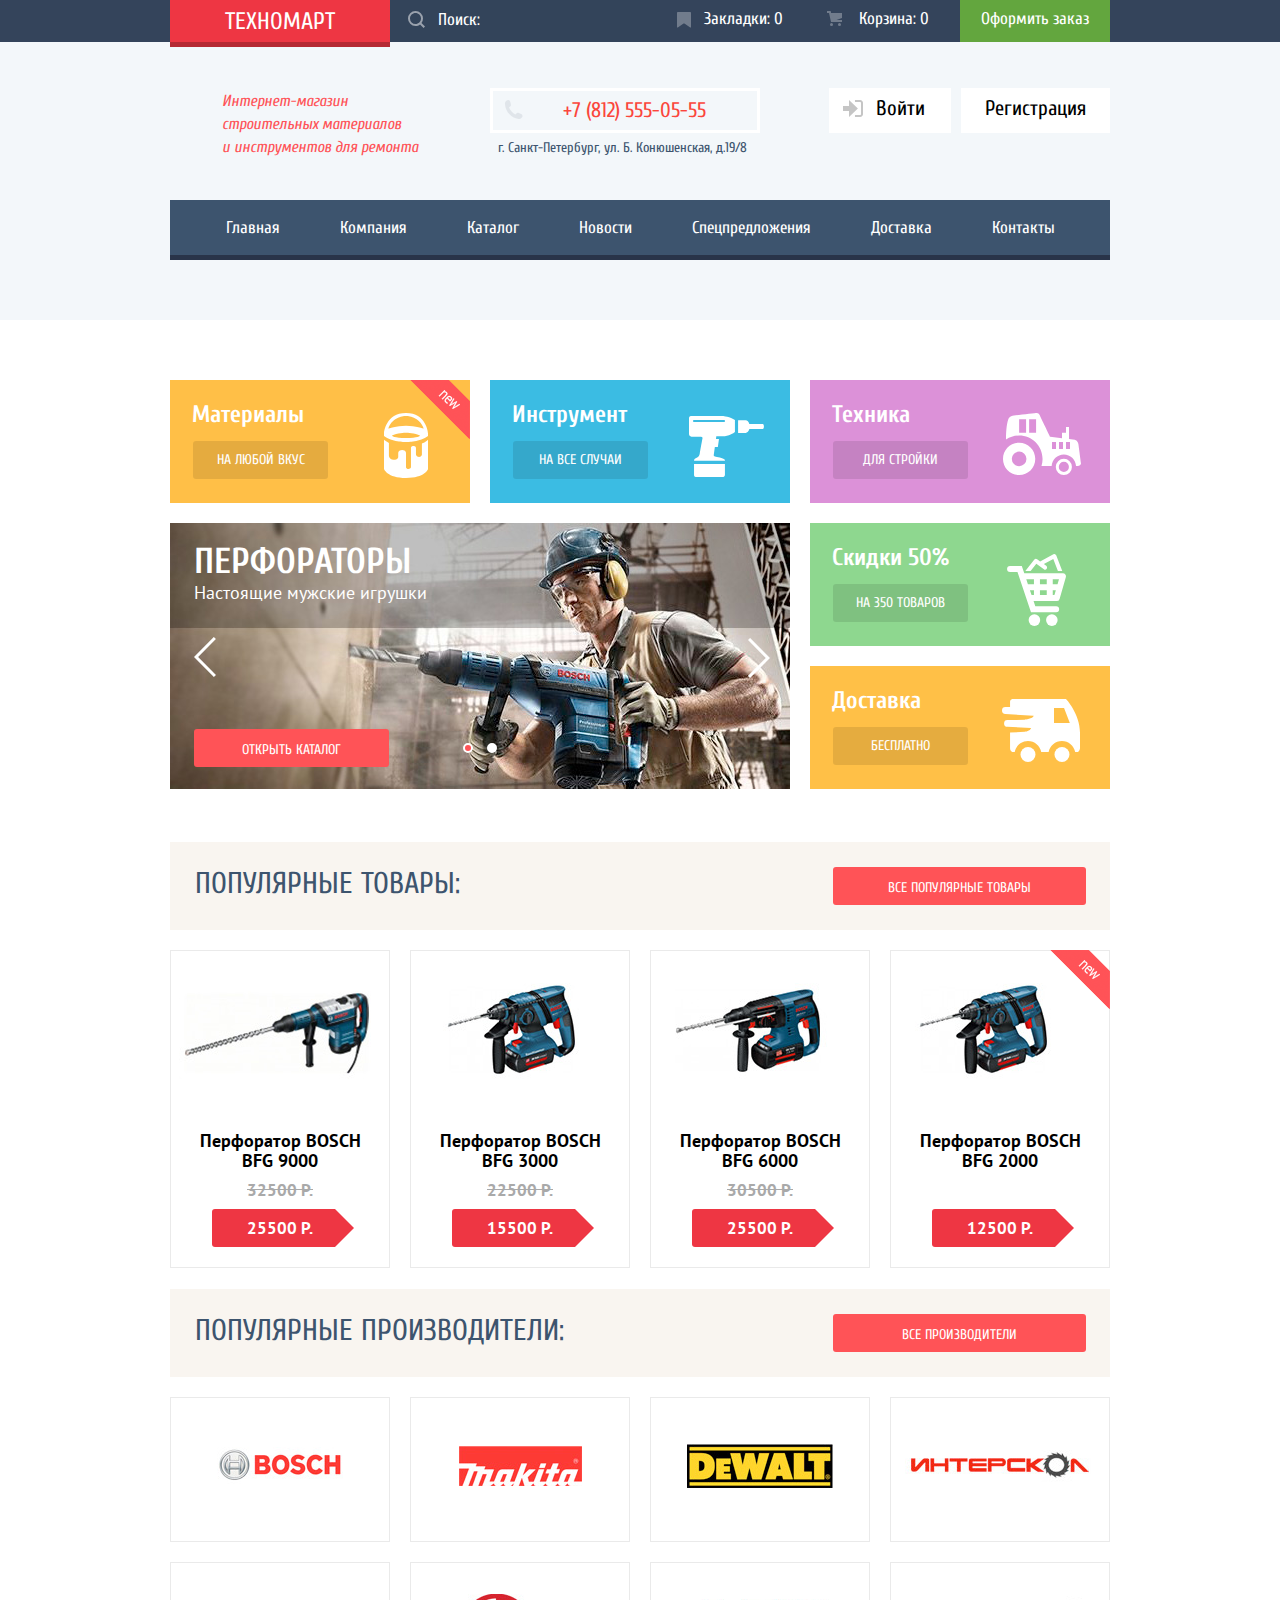
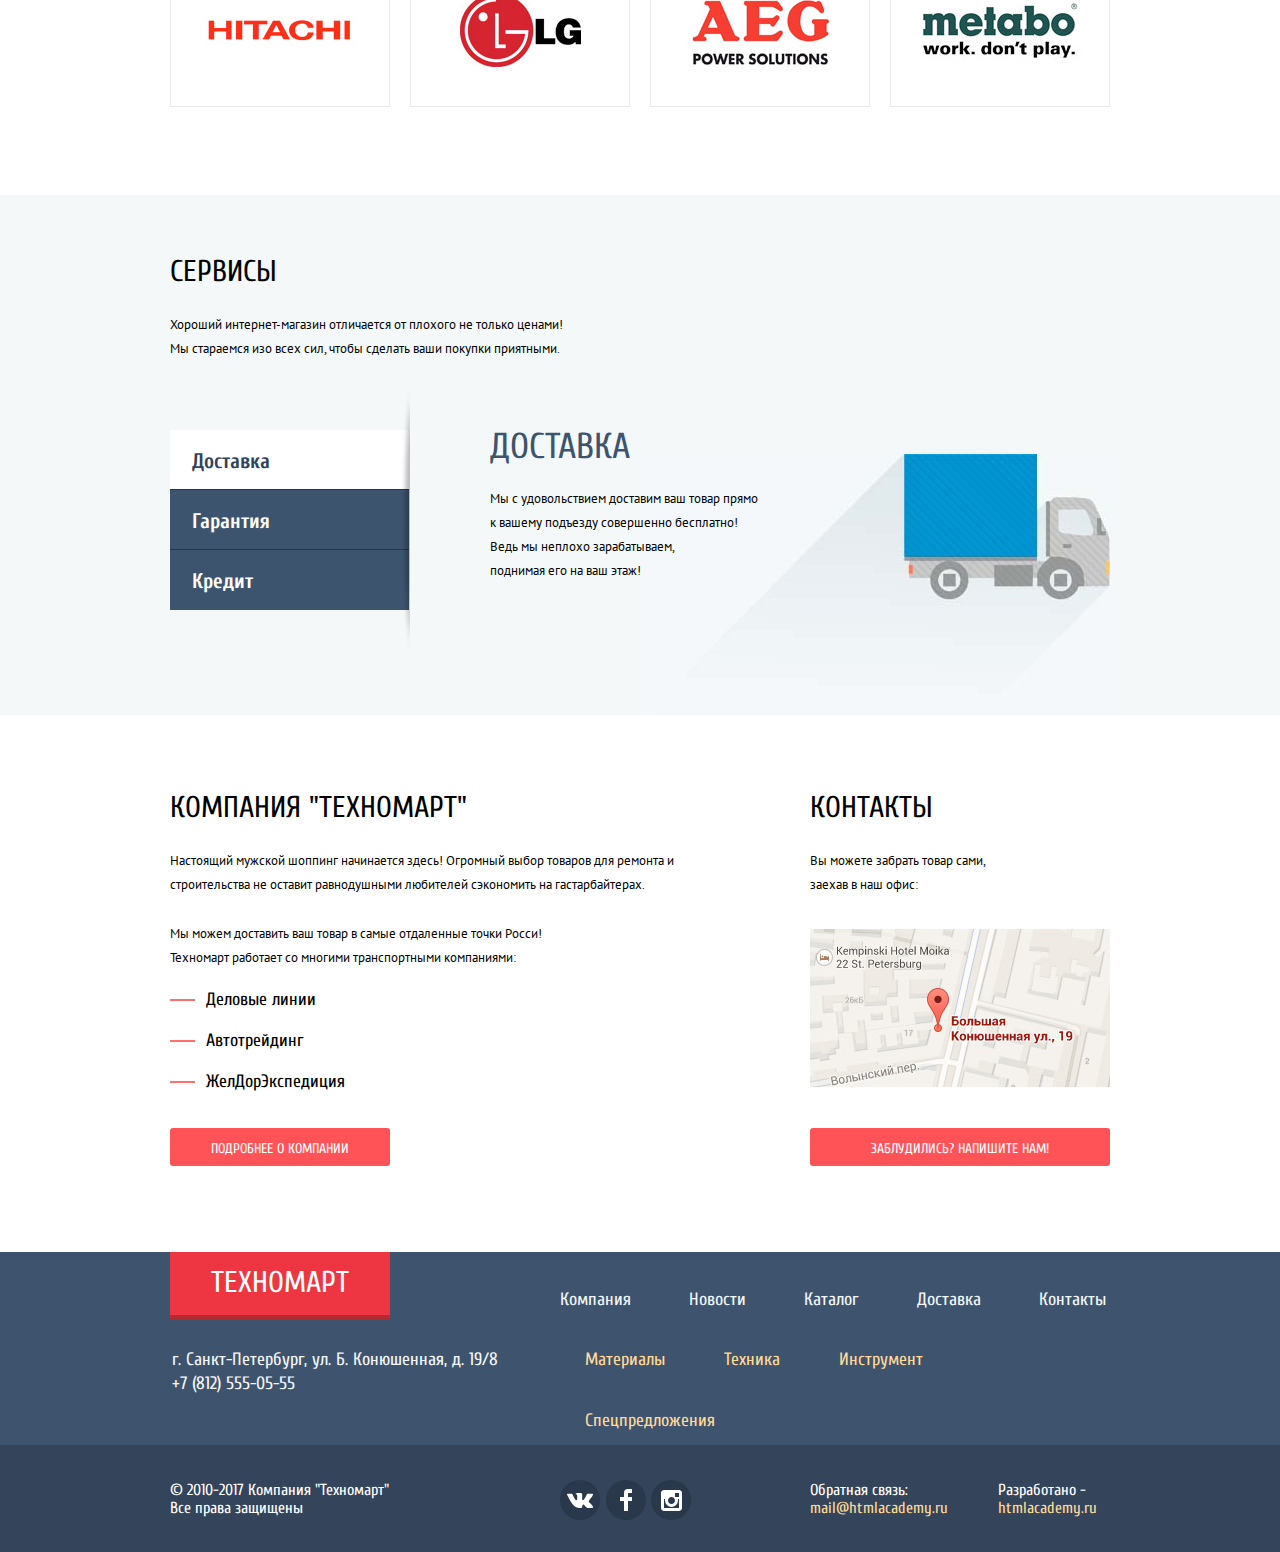
==== commit f484ed04: "Личный проект "Техномарт" исправления" ====
--- a/index.html
+++ b/index.html
@@ -3,7 +3,8 @@
 	<head>
 		<meta charset="utf-8">
 		<title>HTML Academy: Техномарт</title>
-		<link href="https://fonts.googleapis.com/css?family=Cuprum:400,400i,700|PT+Sans:400,700&amp;subset=cyrillic" rel="stylesheet"> 
+		<link href="https://fonts.googleapis.com/css?family=PT+Sans:400,700&amp;subset=cyrillic" rel="stylesheet">
+		<link href="https://fonts.googleapis.com/css?family=Cuprum:400,400i&amp;subset=cyrillic" rel="stylesheet"> 
 		<link href="css/normalize.css" rel="stylesheet">
 		<link href="css/style.css" rel="stylesheet">
 	</head>
@@ -109,7 +110,6 @@
 						</div>
 					</div>
 				</section>
-
 				<section class="popular-goods">
 					<div class="section-title-block">
 						<h2>Популярные товары:</h2>
@@ -123,10 +123,9 @@
 							</div>
 							<img src="img/product-1.jpg" width="215" height="164" alt="Перфоратор Bosch BFG 9000">
 							<h3 class="good-label">Перфоратор <span>Bosch BFG 9000</span></h3>
-							<p class="price-old">32500 Р.</p>
+							<p class="price-old price-old-popular">32500 Р.</p>
 							<p class="price-new">25500 Р.</p>
 						</li>
-
 						<li class="catalog-item">
 							<div class="action">
 								<button class="catalog-button-buy" type="button">Купить</button>
@@ -134,10 +133,9 @@
 							</div>
 							<img src="img/product-2.jpg" width="215" height="164" alt="Перфоратор Bosch BFG 3000">
 							<h3 class="good-label">Перфоратор <span>Bosch BFG 3000</span></h3>
-							<p class="price-old">22500 Р.</p>
+							<p class="price-old price-old-popular">22500 Р.</p>
 							<p class="price-new">15500 Р.</p>
 						</li>
-
 						<li class="catalog-item">
 							<div class="action">
 								<button class="catalog-button-buy" type="button">Купить</button>
@@ -145,10 +143,9 @@
 							</div>
 							<img src="img/product-3.jpg" width="216" height="164" alt="Перфоратор Bosch BFG 6000">
 							<h3 class="good-label">Перфоратор <span>Bosch BFG 6000</span></h3>
-							<p class="price-old">30500 Р.</p>
+							<p class="price-old price-old-popular">30500 Р.</p>
 							<p class="price-new">25500 Р.</p>
 						</li>
-
 						<li class="catalog-item">
 							<div class="flag flag-new">Новинка</div>
 							<div class="action">
@@ -172,43 +169,36 @@
 								<img src="img/bosch.jpg" width="126" height="37" alt="Bosch">
 							</a>
 						</li>
-
 						<li class="popular-manufacturers-item">
 							<a href="#">
 								<img src="img/makita.jpg" width="123" height="40" alt="Makita">
 							</a>
 						</li>
-
 						<li class="popular-manufacturers-item">
 							<a href="#">
 								<img src="img/dewalt.jpg" width="146" height="44" alt="DeWalt">
 							</a>
 						</li>
-
 						<li class="popular-manufacturers-item">
 							<a href="#">
 								<img src="img/interscol.jpg" width="190" height="47" alt="Интерскол">
 							</a>
 						</li>
-
 						<li class="popular-manufacturers-item">
 							<a href="#">
 								<img src="img/hitachi.jpg" width="169" height="31" alt="Hitachi">
 							</a>
 						</li>
-
 						<li class="popular-manufacturers-item">
 							<a href="#">
 								<img src="img/lg.jpg" width="121" height="73" alt="LG">
 							</a>
 						</li>
-
 						<li class="popular-manufacturers-item">
 							<a href="#">
 								<img src="img/aeg.jpg" width="151" height="96" alt="AEG Power Solutions">
 							</a>
 						</li>
-
 						<li class="popular-manufacturers-item">
 							<a href="#">
 								<img src="img/metabo.jpg" width="204" height="69" alt="Metabo work. don't play">
@@ -240,7 +230,8 @@
 								<p class="paragraph-description services-slider-description">Мы с удовольствием доставим ваш товар прямо<br>
 								к вашему подъезду совершенно бесплатно!<br>
 								Ведь мы неплохо зарабатываем,<br>
-								поднимая его на этаж!</p>
+								поднимая его на ваш этаж!
+								</p>   
 							</div>
 							<div class="services-slide">
 								<h3 class="services-slider-label">Гарантия</h3>
@@ -264,21 +255,21 @@
 				<section class="description">
 					<h2>Компания "Техномарт"</h2>
 					<p class="paragraph-description">Настоящий мужской шоппинг начинается здесь! Огромный выбор товаров для ремонта и строительства не оставит равнодушными любителей сэкономить на гастарбайтерах.</p>
-					<p class="paragraph-description">Мы можем доставить ваш товар в самые отдаленные точки Росси!<br> Техномарт работает со многими транспортными компаниями:</p>
+					<p class="paragraph-description paragraph-description-two">Мы можем доставить ваш товар в самые отдаленные точки Росси!<br> Техномарт работает со многими транспортными компаниями:</p>
 					<ul class="description-list">
 						<li class="description-item">Деловые линии</li>
 						<li class="description-item">Автотрейдинг</li>
 						<li class="description-item">ЖелДорЭкспедиция</li>
 					</ul>
-					<a class="button" href="">Подробнее о компании</a>
+					<a class="button" href="company.html">Подробнее о компании</a>
 				</section>
 				<section class="main-contacts">
 					<h2>Контакты</h2>
 					<p class="paragraph-description">Вы можете забрать товар сами, заехав в наш офис:</p>
-					<a  class="main-contact-map" href="">
+					<a  class="main-contact-map" href="map.html">
 						<img src="img/map.jpg" width="300" height="158" alt="Адрес на карте. г. Санкт-Петербург, ул. Б. Конюшенная, д. 19/8">
 					</a>
-					<a class="button" href="">Заблудились? Напишите нам!</a>
+					<a class="button" href="writeus.html">Заблудились? Напишите нам!</a>
 				</section>
 			</div>
 		</main>
@@ -288,7 +279,7 @@
 				<ul class="footer-site-navigation">
 					<li><a href="#">Компания</a></li>
 					<li><a href="#">Новости</a></li>
-					<li><a href="#">Каталог</a></li>
+					<li><a href="catalog.html">Каталог</a></li>
 					<li><a href="#">Доставка</a></li>
 					<li><a href="#">Контакты</a></li>
 				</ul>
@@ -337,33 +328,37 @@
 			</div>
 		</footer>
 		<section class="modal modal-write-us">
-			<h2 class="visually-hidden">Обратная связь</h2>
-			<form class="write-us-form" action="https://echo.htmlacademy.ru" method="post">
-				<div class="write-us-wrapper write-us-container">
-					<p>
-						<label for="your-name">Ваше имя:</label>
-						<input class="write-us-name" type="text" name="name" placeholder="Представьтесь, пожалуйста" id="your-name">
-					</p>
-					<p>
-						<label for="your-email">Ваш e-mail:</label>
-						<input class="write-us-email" type="text" name="email" placeholder="Для отправки ответа" id="your-email">
-					</p>
-					<p>
-						<label for="your-text">Текст письма:</label>
-						<textarea class="write-us-text" name="text" id="your-text">В свободной форме</textarea>
-					</p>
-				</div>
-				<div class="modal-bottom">
-					<button class="button write-us-button" type="submit">Отправить</button>
-				</div>
-			</form>
-			<button class="modal-close" type="button">Закрыть</button>
+			<div class="modal-write-us-wrapper">
+				<h2 class="visually-hidden">Обратная связь</h2>
+				<form class="write-us-form" action="https://echo.htmlacademy.ru" method="post">
+					<div class="write-us-wrapper write-us-container">
+						<p>
+							<label for="your-name">Ваше имя:</label>
+							<input class="write-us-name" type="text" name="name" placeholder="Представьтесь, пожалуйста" id="your-name">
+						</p>
+						<p>
+							<label for="your-email">Ваш e-mail:</label>
+							<input class="write-us-email" type="text" name="email" placeholder="Для отправки ответа" id="your-email">
+						</p>
+						<p>
+							<label for="your-text">Текст письма:</label>
+							<textarea class="write-us-text" name="text" id="your-text">В свободной форме</textarea>
+						</p>
+					</div>
+					<div class="modal-bottom">
+						<button class="button write-us-button" type="submit">Отправить</button>
+					</div>
+				</form>
+				<button class="modal-close" type="button">Закрыть</button>
+			</div>
 		</section>
 		<section class="modal modal-map">
-			<h2 class="visually-hidden">Как до нас добраться</h2>
-			<img src="img/map-big-1.jpg" width="940" height="446" alt="Санкт-Петербург, ул. Б. Конюшенная, д. 19/8">
-			<img src="img/map-big-2.jpg" width="940" height="446" alt="Санкт-Петербург, ул. Строителей, д. 15">
-			<button class="modal-close" type="button">Закрыть</button>
+			<div class="modal-map-wrapper">
+				<h2 class="visually-hidden">Как до нас добраться</h2>
+				<img src="img/map-big-1.jpg" width="940" height="446" alt="Санкт-Петербург, ул. Б. Конюшенная, д. 19/8">
+				<img src="img/map-big-2.jpg" width="940" height="446" alt="Санкт-Петербург, ул. Строителей, д. 15">
+				<button class="modal-close" type="button">Закрыть</button>
+			</div>
 		</section>
 	</body>
 </html>
--- a/css/style.css
+++ b/css/style.css
@@ -1,13 +1,12 @@
 body {
+	position: relative;
 	margin: 0;
 	padding: 0;
-
 	font-family: "Cuprum", "Arial", sans-serif;
 	font-size: 14px;
 	line-height: 24px;
 	font-weight: 400;
 	color: #000000;
-
 	background-color: #ffffff;
 	background-image: url("../img/pattern-main.jpg");
 	background-position: 0 0;
@@ -25,15 +24,12 @@
 
 .visually-hidden:not(:focus):not(:active) {
 	position: absolute;
-
 	width: 1px;
 	height: 1px;
 	margin: -1px;
 	padding: 0;
-	
 	border: 0;
 	white-space: nowrap;
-
 	clip-path: inset(100%);
 	clip: rect(0 0 0 0);
 	overflow: hidden;
@@ -47,7 +43,7 @@
 }
 
 .main-header {
-	height: 320px;
+	min-height: 320px;
 	background-color: #f3f7f9;
 	background-image: url("../img/pattern-bottom-header.jpg");
 	background-position: 0 0;
@@ -74,13 +70,11 @@
 	width: 220px;
 	height: 47px;
 	padding-top: 10px;
-
 	font-size: 24px;
 	line-height: 24px;
 	text-transform: uppercase;
 	text-align: center;
 	color: #ffffff;
-
 	background-color: #ee3643;
 	border-bottom: 5px solid #b52933;
 	box-sizing: border-box;
@@ -89,7 +83,6 @@
 .link-logo-footer {
 	height: 68px;
 	padding-top: 16px;
-
 	font-size: 30px;
 	line-height: 30px;
 }
@@ -108,7 +101,6 @@
 .search {
 	position: relative;
 	display: inline-block;
-
 	vertical-align: top;
 }
 
@@ -117,16 +109,14 @@
 	width: 230px;
 	padding: 5px 0 5px 40px;
 	margin: 0;
-
 	font-size: 17px;
 	line-height: 18px;
 	color: #000000;
-	
 	background-color: #33445a;
 	border: none;
 	background-image: url("../img/icon-search.svg");
 	background-repeat: no-repeat;
-	background-position: 5% 50%;
+	background-position: 7% 45%;
 	opacity: 0.5;
 }
 
@@ -134,7 +124,7 @@
 	background-color: #212a3a;
 	background-image: url("../img/icon-search.svg");
 	background-repeat: no-repeat;
-	background-position: 5% 50%;
+	background-position: 7% 45%;
 	opacity: 1;
 }
 
@@ -142,17 +132,15 @@
 	background-color: #ffffff;
 	background-image: url("../img/icon-search-active.svg");
 	background-repeat: no-repeat;
-	background-position: 5% 50%;
+	background-position: 7% 45%;
 	opacity: 1;
 }
 
 .search label {
 	position: absolute;
 	top: 11px;
-	left: 0;
-
+	left: 8px;
 	margin-left: 40px;
-
 	font-size: 17px;
 	line-height: 18px;
 	color: #ffffff;
@@ -168,16 +156,17 @@
 
 .header-top-item {
 	position: relative;
-
 	width: 150px;
 	height: 42px;
 	padding-top: 10px;
 	padding-left: 49px;
-
 	font-size: 17px;
 	line-height: 18px;
-
 	box-sizing: border-box;
+}
+
+.header-top-item.top-item-bookmark {
+	padding-left: 44px;
 }
 
 .header-top-item:hover,
@@ -187,20 +176,16 @@
 
 .header-top-item:active {
 	color: rgba(255, 255, 255, 0.6);
-
   background-color: #161d29;
 }
 
 .top-item-bookmark::before {
 	content: "";
-
 	position: absolute;
 	left: 17px;
 	top: 12px;
-
 	width: 14px;
 	height: 16px;
-
 	background-image: url("../img/icon-bookmark.svg");
 	background-repeat: no-repeat;
 	background-position: 0 0;
@@ -217,14 +202,11 @@
 
 .top-item-basket::before {
 	content: "";
-
 	position: absolute;
 	left: 17px;
 	top: 11px;
-
 	width: 15px;
 	height: 15px;
-
 	background-image: url("../img/icon-cart.svg");
 	background-repeat: no-repeat;
 	background-position: 0 0;
@@ -242,9 +224,7 @@
 .header-top-checkout {
 	padding-top: 10px;
 	padding-left: 0;
-
 	text-align: center;
-	
 	background-color: #63a63e;
 	box-sizing: border-box;
 }
@@ -256,7 +236,6 @@
 
 .header-top-checkout:active {
 	color: rgba(255, 255, 255, 0.51);
-
 	background-color: #518534;
 }
 
@@ -266,21 +245,19 @@
 
 .header-middle-wrapper {
 	display: flex;
-	height: 158px;
+	min-height: 158px;
 }
 
 .header-middle-description {
 	width: 300px;
-	height: 158px;
+	min-height: 158px;
 	margin: 0;
 	padding-left: 52px;
-	padding-top: 51px;
-
+	padding-top: 48px;
 	font-size: 16px;
 	line-height: 23px;
 	font-style: italic;
 	color: #ff5357;
-
 	box-sizing: border-box;
 }
 
@@ -291,33 +268,27 @@
 
 .contacts-phone {
 	position: relative;
-
 	width: 270px;
 	height: 45px;
 	margin: 0;
 	margin-left: 20px;
 	margin-top: 46px;
-	padding-left: 75px;
+	padding-left: 70px;
 	padding-top: 10px;
-
 	font-size: 21px;
 	line-height: 18px;
 	color: #fb463c;
-
 	border: 3px solid #ffffff;
 	box-sizing: border-box;
 }
 
 .contacts-phone::before {
 	content: "";
-
-	position: absolute;
-	left: 14px;
+	position: absolute;
+	left: 11px;
 	top: 9px;
-
 	width: 19px;
 	height: 19px;
-
 	background-image: url("../img/icon-phone.svg");
 	background-repeat: no-repeat;
 	background-position: 0 0;
@@ -326,9 +297,8 @@
 
 .contacts-address {
 	margin: 0;
-	margin-left: 30px;
-	margin-top: 7px;
-
+	margin-left: 28px;
+	margin-top: 3px;
 	color: #3d546e;
 }
 
@@ -338,36 +308,29 @@
 	margin: 0;
 	padding: 0;
 	margin-left: 20px;
-
 	list-style: none;
 }
 
 .user-navigation-button a {
 	position: relative;
-
 	display: block;
 	height: 45px;
 	padding-top: 11px;
 	margin-top: 46px;
-
 	font-size: 21px;
 	line-height: 18px;
 	color: #000000;
-
 	background-color: #ffffff;
 	box-sizing: border-box;
 }
 
 .navigation-button-login::before {
 	content: "";
-
 	position: absolute;
 	top: 12px;
 	left: 14px;
-
 	width: 20px;
 	height: 17px;
-
 	background-image: url("../img/icon-login.svg");
 	background-repeat: no-repeat;
 	background-position: 0 0;
@@ -415,24 +378,25 @@
 	padding-left: 46px;
 	padding-top: 11px;
 	height: 45px;
-	
 	background-color: #ffffff;
 	box-sizing: border-box;
 }
 
+.user-name p {
+	margin: 0;
+}
+
 .user-name-wrapper {
 	width: 194px;
 }
 
 .user-logout-wrapper {
 	position: relative;
-
 	width: 8px;
 }
 
 .user-name-item {
 	position: relative;
-
 	font-size: 21px;
 	line-height: 18px;
 	color: #000000;
@@ -440,14 +404,11 @@
 
 .user-name-item::before {
 	content: "";
-
 	position: absolute;
 	top: 2px;
 	left: -33px;
-
 	width: 20px;
 	height: 18px;
-
 	background-image: url("../img/icon-user.svg");
 	background-repeat: no-repeat;
 	background-position: 0 0;
@@ -467,14 +428,11 @@
 
 .user-logout-wrapper::before {
 	content: "";
-
 	position: absolute;
 	top: 2px;
 	right: 10px;
-
 	width: 21px;
 	height: 17px;
-
 	background-image: url("../img/icon-logout.svg");
 	background-repeat: no-repeat;
 	background-position: 0 0;
@@ -505,7 +463,7 @@
 	display: inline-block;
 	margin-left: 18px;
 	margin-top: 8px;
-
+	vertical-align: top;
 	font-size: 16px;
 	line-height: 18px;
 	color: #32425c;
@@ -514,20 +472,16 @@
 
 .user-info-personal {
 	position: relative;
-
-	margin-left: 31px;
+	margin-left: 29px;
 }
 
 .user-info-personal::before {
 	content: "";
-
 	position: absolute;
 	top: 7px;
-	left: -20px;
-
+	left: -18px;
 	width: 5px;
 	height: 5px;
-
 	border-radius: 50%;
 	background-color: #32425c;
 }
@@ -553,9 +507,7 @@
 	width: 940px;
 	margin: 0;
 	padding: 0;
-
 	list-style: none;
-
 	background-color: #3d546e;
 	box-shadow: 0 5px 0px rgb(41, 52, 73);
 }
@@ -563,11 +515,9 @@
 .site-navigation a {
 	display: block;
 	padding: 19px 30px;
-
 	font-size: 17px;
 	line-height: 17px;
 	color: #ffffff;
-
 	background-color: #3d546e;
 	box-shadow: 0 5px 0px rgb(41, 52, 73);
 }
@@ -579,7 +529,6 @@
 
 .site-navigation a:active {
 	color: rgba(255, 255, 255, 0.5);
-
 	background-color: #1d2739;
 	box-shadow: 0 5px 0px #1d2739;
 }
@@ -608,7 +557,6 @@
 
 .preview-block-item {
 	position: relative;
-
 	width: 300px;
 	height: 123px;
 }
@@ -616,7 +564,7 @@
 .preview-block-item p {
 	margin: 0;
 	padding: 0;
-	margin-top: 22px;
+	margin-top: 20px;
 	margin-left: 22px;
 }
 
@@ -626,14 +574,11 @@
 
 .preview-block-item-1::after {
 	content: "";
-
 	position: absolute;
 	right: 42px;
 	bottom: 25px;
-
 	width: 44px;
 	height: 65px;
-
 	background-image: url("../img/icon-1.svg");
 	background-repeat: no-repeat;
 	background-position: 0 0;
@@ -641,35 +586,28 @@
 
 .preview-block-item-1::before {
 	content: "";
-
 	position: absolute;
 	left: 240px;
 	bottom: ;
-
 	width: 60px;
 	height: 59px;
-
-	background-image: url("../img/new.svg");
+	background-image: url("../img/new-flag.png");
 	background-repeat: no-repeat;
 	background-position: 0 0;
 }
 
 .preview-block-item-2 {
 	margin-left: 20px;
-
 	background-color: #3bbce3;
 }
 
 .preview-block-item-2::after {
 	content: "";
-
 	position: absolute;
 	right: 26px;
 	bottom: 26px;
-
 	width: 75px;
 	height: 61px;
-
 	background-image: url("../img/icon-2.svg");
 	background-repeat: no-repeat;
 	background-position: 0 0;
@@ -677,20 +615,16 @@
 
 .preview-block-item-3 {
 	margin-bottom: 20px;
-
 	background-color: #dc91d8;
 }
 
 .preview-block-item-3::after {
 	content: "";
-
 	position: absolute;
 	right: 29px;
 	bottom: 28px;
-
 	width: 78px;
 	height: 62px;
-
 	background-image: url("../img/icon-3.svg");
 	background-repeat: no-repeat;
 	background-position: 0 0;
@@ -698,20 +632,16 @@
 
 .preview-block-item-4 {
 	margin-bottom: 20px;
-
 	background-color: #8ed78f;
 }
 
 .preview-block-item-4::after {
 	content: "";
-
 	position: absolute;
 	right: 44px;
 	bottom: 20px;
-
 	width: 59px;
 	height: 72px;
-
 	background-image: url("../img/icon-4.svg");
 	background-repeat: no-repeat;
 	background-position: 0 0;
@@ -723,14 +653,11 @@
 
 .preview-block-item-5::after {
 	content: "";
-
 	position: absolute;
 	right: 30px;
 	bottom: 27px;
-
 	width: 78px;
 	height: 63px;
-
 	background-image: url("../img/icon-5.svg");
 	background-repeat: no-repeat;
 	background-position: 0 0;
@@ -747,17 +674,15 @@
 	display: inline-block;
 	width: 135px;
 	height: 38px;
-	margin-top: 14px;
-	margin-left: 25px;
+	margin-top: 11px;
+	margin-left: 23px;
 	padding-top: 10px;
-
 	font-size: 14px;
 	line-height: 18px;
 	color: #ffffff;
 	text-align: center;
 	text-transform: uppercase;
 	vertical-align: top;
-
 	border-radius: 3px;
 	background-color: rgba(0, 0, 0, 0.1);
 	box-sizing: border-box;
@@ -774,7 +699,6 @@
 
 .preview-slider {
 	position: relative;
-
 	width: 620px;
 	height: 266px;
 	margin-top: 20px;
@@ -783,7 +707,6 @@
 .preview-slider input[type=radio] {
 	position: absolute;
 	z-index: 100;
-
 	opacity: 0;
 }
 
@@ -792,11 +715,9 @@
 	bottom: 36px;
 	left: 50%;
 	z-index: 1000;
-
 	width: 80px;
 	height: 10px;
 	margin-left: -40px;
-
 	text-align: center;
 }
 
@@ -805,27 +726,21 @@
 	width: 6px;
 	height: 6px;
 	margin: 0 5px;
-
 	vertical-align: top;
-
 	background-color: #ffffff;
 	border: 2px solid #ffffff;
 	border-radius: 50%;
-
 	cursor: pointer;
 }
 
 .preview-slider-controls label[for="btn-1"]::before {
 	content: "";
-	
-	position: absolute;
-	top: -105px;
-	left: -250px;
+	position: absolute;
+	top: -106px;
+	left: -246px;
 	z-index: 350;
-
 	width: 22px;
 	height: 40px;
-
 	background-image: url("../img/icon-left.svg");
 	background-repeat: no-repeat;
 	background-position: 0 0;
@@ -833,15 +748,12 @@
 
 .preview-slider-controls label[for="btn-2"]::after {
 	content: "";
-	
 	position: absolute;
 	top: -105px;
 	right: -250px;
 	z-index: 350;
-
 	width: 22px;
 	height: 40px;
-
 	background-image: url("../img/icon-right.svg");
 	background-repeat: no-repeat;
 	background-position: 0 0;
@@ -856,18 +768,15 @@
 	position: absolute;
 	top: 0;
 	left: 0;
-
 	width: 100%;
 	height: 100%;
 }
 
 .preview-slider-label {
 	position: absolute;
-	top: 22px;
+	top: 24px;
 	left: 24px;
-
-	margin: 0;
-
+	margin: 0;
 	font-size: 36px;
 	line-height: 30px;
 	font-weight: bold;
@@ -877,11 +786,9 @@
 
 .preview-slide p {
 	position: absolute;
-	top: 62px;
+	top: 58px;
 	left: 24px;
-
-	margin: 0;
-
+	margin: 0;
 	font-family: "PT Sans", "Arial", sans-serif;
 	font-size: 18px;
 	font-weight: 400;
@@ -905,13 +812,12 @@
 	display: inline-block;
 	height: 38px;
 	padding-top: 12px;
-
 	font-size: 14px;
 	line-height: 18px;
 	color: #ffffff;
 	text-transform: uppercase;
 	text-align: center;
-	
+	vertical-align: top;
 	border: none;
 	border-radius: 3px;
 	background-color: #ff5357;
@@ -931,7 +837,6 @@
 	position: absolute;
 	bottom: 22px;
 	left: 24px;
-
 	width: 195px;
 }
 
@@ -943,7 +848,6 @@
 	display: flex;
 	min-height: 88px;
 	margin-bottom: 20px;
-
 	background-color: #f9f5f0;
 }
 
@@ -951,7 +855,6 @@
 	margin: 0;
 	padding-top: 27px;
 	padding-left: 25px;
-
 	font-size: 30px;
 	line-height: 30px;
 	font-weight: 400;
@@ -980,20 +883,16 @@
 	flex-wrap: wrap;
 	margin: 0;
 	padding: 0;
-
 	list-style: none;
 }
 
 .catalog-item {
 	position: relative;
-
 	display: inline-block;
 	width: 220px;
 	margin-right: 20px;
-
 	vertical-align: top;
 	line-height: 20px;
-
 	border: 1px solid #eaeaea;
 	box-sizing: border-box;
 }
@@ -1003,11 +902,9 @@
 	top: -1px;
 	right: -1px;
 	z-index: 20;
-
 	width: 60px;
 	height: 60px;
-
-	text-indent: -1000px;
+	text-indent: -9999px;
 	overflow: hidden;
 }
 
@@ -1020,12 +917,10 @@
 	top: 0;
 	left: 0;
 	z-index: 10;
-
 	display: none;
 	width: 218px;
 	height: 85px;
 	padding: 48px 0;
-
 	background-color: rgba(255, 255, 255, 0.9);
 }
 
@@ -1059,7 +954,6 @@
 	padding: 0 25px;
 	margin-top: 10px;
 	margin-bottom: 15px;
-
 	font-family: "PT Sans", "Arial", sans-serif;
 	font-size: 18px;
 	line-height: 20px;
@@ -1074,73 +968,68 @@
 
 .price-old {
 	min-height: 20px;
-	margin-top: 15px;
-	margin-bottom: 10px;
-
+	margin-top: -5px;
+	margin-bottom: 8px;
 	font-family: "PT Sans", "Arial", sans-serif;
 	font-size: 17px;
 	line-height: 18px;
 	font-weight: bold;
-	color: #a9a9a9;
+	color: #999999;
 	text-align: center;
 	text-decoration: line-through;
 }
 
+.price-old.price-old-popular {
+	color: #a9a9a9;
+}
+
 .price-new {
 	position: relative;
-
 	width: 80px;
-	margin: 10px auto;
-	margin-bottom: 20px;
-	padding: 10px 30px;
-
+	margin: 0 0 20px 41px;
+	padding: 10px 0;
+	padding-left: 35px;
+	padding-right: 25px;
 	font-family: "PT Sans", "Arial", sans-serif;
 	font-size: 17px;
 	line-height: 18px;
 	font-weight: bold;
 	color: #ffffff;
-
 	border-radius: 3px;
 	background-color: #ee3643;
 }
 
 .catalog-list li:last-child .price-new {
-	margin-top: 45px;
+	margin-top: 38px;
 }
 
 .catalog-list-perforators li:nth-child(3n) .price-new {
-	margin-top: 45px;
+	margin-top: 38px;
 }
 
 .price-new::after {
 	content: "";
-
 	position: absolute;
 	top: 0px;
 	right: -21px;
-
 	width: 0;
 	height: 0;
-
 	border: 19px solid white;
 	border-left-color: #ee3643;
 }
 
 .catalog-button-buy {
 	position: relative;
-
 	display: block;
 	width: 129px;
 	height: 37px;
 	margin: 0 auto;
 	margin-bottom: 7px;
 	padding: 7px 0;
-
 	font-family: "Cuprum", "Arial", sans-serif;
 	font-size: 14px;
 	color: #ffffff;
 	text-transform: uppercase;
-
 	border: none;
 	box-shadow: inset 0 -3px 0 #367315;
 	background-color: #63a63e;
@@ -1158,14 +1047,11 @@
 
 .catalog-button-buy::before {
 	content: "";
-
 	position: absolute;
 	top: 10px;
 	left: 10px;
-
 	width: 15px;
 	height: 15px;
-	
 	background-image: url("../img/icon-cart.svg");
 	background-repeat: no-repeat;
 	background-position: 0 0;
@@ -1185,12 +1071,10 @@
 	margin: 0 auto;
 	margin-bottom: 7px;
 	padding: 7px 0;
-
 	font-family: "Cuprum", "Arial", sans-serif;
 	font-size: 14px;
 	color: #32425c;
 	text-transform: uppercase;
-
 	border: 3px solid #63a63e;
 	box-sizing: border-box;
 	background-color: #ffffff;
@@ -1211,7 +1095,6 @@
 	flex-wrap: wrap;
 	margin: 0;
 	padding: 0;
-
 	list-style: none;
 }
 
@@ -1222,9 +1105,7 @@
 	height: 145px;
 	margin-right: 20px;
 	margin-bottom: 20px;
-
 	align-items: center;
-
 	border: 1px solid #eaeaea;
 	box-sizing: border-box;
 }
@@ -1247,13 +1128,13 @@
 }
 
 .services {
+	padding-top: 65px;
+	margin-top: 68px;
 	background-color: #f4f8f9;
-	padding-top: 62px;
 }
 
 .services h2 {
 	margin: 0;
-
 	font-size: 30px;
 	line-height: 24px;
 	color: #000000;
@@ -1263,14 +1144,17 @@
 
 .paragraph-description {
 	margin: 0;
-	margin-top: 30px;
-
+	margin-top: 29px;
 	font-family: "PT Sans", "Arial", sans-serif;
 	font-size: 13px;
 	line-height: 24px;
 	color: #000000;
 }
 
+.paragraph-description.paragraph-description-two {
+	margin-top: 25px;
+}
+
 .services-wrapper {
 	display: flex;
 	margin-top: 69px;
@@ -1278,28 +1162,23 @@
 
 .services-menu {
 	position: relative;
-
 	display: flex;
 	flex-direction: column;
 	justify-content: flex-start;
 	width: 240px;
 	margin: 0;
 	padding: 0;
-
 	list-style: none;
 }
 
 .services-menu::after {
 	content: "";
-
 	position: absolute;
 	right: 0px;
 	top: -50px;
-
 	width: 10px;
 	height: 279px;
-
-	background-image: url("../img/liner.svg");
+	background-image: url("../img/liner.png");
 	background-repeat: no-repeat;
 	background-position: 0 0;
 	opacity: 0.25;
@@ -1311,12 +1190,10 @@
 	width: 239px;
 	padding-left: 22px;
 	padding-top: 16px;
-
 	font-size: 21px;
 	line-height: 30px;
 	font-weight: bold;
 	color: #ffffff;
-	
 	background-color: #3d546e;
 	box-shadow: inset 0 -1px 0 #33445a;
 	box-shadow: 0 -1px 0 #293449;
@@ -1332,7 +1209,6 @@
 
 .services-menu-item a:active {
 	color: #32425c;
-
 	background-color: #ffffff;
 	box-shadow: inset 0 1px 0 #ffffff;
 	box-shadow: 0 1px 0 #ffffff;
@@ -1340,15 +1216,15 @@
 
 .services-slider {
 	position: relative;
-
 	width: 640px;
-	height: 285px;
+	min-height: 285px;
 	margin-left: 60px;
 }
 
 .services-slider-label {
 	margin: 0;
-
+	margin-top: 5px;
+	margin-left: 20px;
 	font-size: 36px;
 	line-height: 24px;
 	font-weight: 400;
@@ -1360,7 +1236,10 @@
 .services-slider-description {
 	margin: 0;
 	margin-top: 28px;
-	z-index: 10;
+	margin-left: 20px;
+	width: 410px;
+	height: 150px;
+	overflow: hidden;
 }
 
 .services-slide-button {
@@ -1368,13 +1247,11 @@
 	height: 38px;
 	padding: 11px 0;
 	margin-top: 31px;
-
 	font-family: "Cuprum", "Arial", sans-serif;
 	font-size: 14px;
 	line-height: 18px;
 	font-weight: 400;
 	color: #ffffff;
-
 	border: none;
 	z-index: 10;
 }
@@ -1383,7 +1260,6 @@
 	position: absolute;
 	top: 0;
 	left: 0;
-
 	width: 100%;
 	height: 100%;
 }
@@ -1394,7 +1270,6 @@
 
 .services-menu-item .item-action {
 	color: #32425c;
-
 	background-color: #ffffff;
 	box-shadow: inset 0 1px 0 #ffffff;
 	box-shadow: 0 1px 0 #ffffff;
@@ -1403,7 +1278,6 @@
 .services-menu-item .item-action:hover,
 .services-menu-item .item-action:focus {
 	color: #32425c;
-
 	background-color: #ffffff;
 	box-shadow: inset 0 1px 0 #ffffff;
 	box-shadow: 0 1px 0 #ffffff;
@@ -1411,7 +1285,6 @@
 
 .services-slide:nth-child(1) {
 	display: block;
-
 	background-image: url("../img/services-slider1.jpg");
 	background-repeat: no-repeat;
 	background-position: right bottom;
@@ -1438,8 +1311,7 @@
 }
 
 .description-contacts-wrapper h2 {
-	margin: 0;
-	margin-bottom: 29px;
+	margin: 6px 0 29px 0;
 }
 
 .description {
@@ -1461,19 +1333,17 @@
 	display: inline-block;
 	margin: 0;
 	width: 189px;
-
 	vertical-align: top;
 }
 
 .main-contact-map {
 	display: block;
-	margin-top: 36px;
+	margin-top: 32px;
 }
 
 .main-contacts .button {
 	width: 300px;
-	margin-top: 40px;
-
+	margin-top: 33px;
 	box-sizing: border-box;
 }
 
@@ -1489,17 +1359,14 @@
 .description-list {
 	margin: 0;
 	padding: 0;
-	margin-top: 24px;
-
+	margin-top: 20px;
 	list-style: none;
 }
 
 .description-item {
 	position: relative;
-
 	padding-left: 36px;
 	margin-bottom: 21px;
-
 	font-size: 18px;
 	line-height: 20px;
 	color: #000000;
@@ -1507,32 +1374,26 @@
 
 .description-item::before {
 	content: "";
-
 	position: absolute;
 	left: 0px;
 	top: 9px;
-
 	width: 25px;
 	height: 2px;
-
 	background-color: #ff716f;
 }
 
 .breadcrumbs {
+	position: relative;
 	display: flex;
 	margin: 0;
 	padding: 0;
-
 	list-style: none;
 }
 
 .breadcrumbs a {
 	position: relative;
-
 	display: inline-block;
-	margin-top: 22px;
-	margin-right: 39px;
-
+	margin-top: 20px;
 	vertical-align: top;
 	font-family: "PT Sans", "Arial", sans-serif;
 	font-size: 13px;
@@ -1541,16 +1402,37 @@
 	text-transform: uppercase;
 }
 
-.breadcrumbs li:not(:last-child) a::after {
-	content: "";
-
-	position: absolute;
-	right: -20px;
-	top: 4px;
-
+.breadcrumbs li:nth-child(2) {
+	margin-left: 31px;
+}
+
+.breadcrumbs li:nth-child(3) {
+	margin-left: 40px;
+}
+
+.breadcrumbs li:nth-child(4) {
+	margin-left: 43px;
+}
+
+.breadcrumbs li:not(:last-child):not(:first-child) a::after {
+	content: "";
+	position: absolute;
+	right: -26px;
+	top: 3px;
 	width: 8px;
 	height: 12px;
-
+	background-image: url("../img/icon-right-small.svg");
+	background-repeat: no-repeat;
+	background-position: 0 0;
+}
+
+.breadcrumbs::before {
+	content: "";
+	position: absolute;
+	left: 26px;
+	top: 23px;
+	width: 8px;
+	height: 12px;
 	background-image: url("../img/icon-right-small.svg");
 	background-repeat: no-repeat;
 	background-position: 0 0;
@@ -1559,20 +1441,16 @@
 .breadcrumbs-item {
 	width: 23px;
 	height: 15px;
-
-	text-indent: -1000px;
+	text-indent: -9999px;
 }
 
 .breadcrumbs-item::before {
 	content: "";
-
 	position: absolute;
 	left: 0px;
-	top: 4px;
-
+	top: 3px;
 	width: 15px;
 	height: 12px;
-
 	background-image: url("../img/icon-home.svg");
 	background-repeat: no-repeat;
 	background-position: 0 0;
@@ -1580,17 +1458,15 @@
 
 .page-caption {
 	height: 89px;
-	margin-top: 23px;
-	margin-bottom: 21px;
+	margin-top: 22px;
+	margin-bottom: 20px;
 	padding-top: 28px;
 	padding-left: 28px;
-
 	font-size: 30px;
 	line-height: 30px;
 	color: #32425c;
 	font-weight: 400;
 	text-transform: uppercase;
-
 	background-color: #f2f6f8;
 	box-sizing: border-box;
 }
@@ -1601,48 +1477,39 @@
 
 .main-filter {
 	position: relative;
-
 	width: 220px;
 }
 
 .main-filter::before {
 	content: "";
-
-	position: absolute;
-	top: 260px;
+	position: absolute;
+	top: 244px;
 	left: 0;
-
 	width: 220px;
 	height: 1px;
-	
 	background-color: #e5e5e5;
 }
 
 .main-filter::after {
 	content: "";
-
-	position: absolute;
-	top: 520px;
+	position: absolute;
+	top: 507px;
 	left: 0;
-
 	width: 220px;
 	height: 1px;
-	
 	background-color: #e5e5e5;
 }
 
 .range-filter {
 	position: relative;
-
 	width: 220px;
-	margin-top: 20px;
+	margin-top: 15px;
 }
 
 .range-controls {
 	height: 80px;
 	margin-bottom: 10px;
 	padding: 0 20px;
-
 	background-color: #f7f3ec;
 	border-bottom-right-radius: 5px;
 	border-bottom-left-radius: 5px;
@@ -1652,14 +1519,12 @@
 .range-controls .scale {
 	margin-top: 39px;
 	height: 2px;
-
 	background-color: #d7dcde;
 }
 
 .range-controls .bar {
 	height: 2px;
 	width: 83%;
-
 	background-color: #00ca74;
 }
 
@@ -1667,10 +1532,8 @@
 	position: absolute;
 	top: 30px;
 	left: 20px;
-
 	width: 4px;
 	height: 4px;
-
 	border: 8px solid white;
 	background-color: #ababab;
 	cursor: pointer;
@@ -1684,22 +1547,20 @@
 
 .price-controls {
 	position: relative;
-
 	width: 220px;
 	height: 50px;
+	margin-bottom: 28px;
 }
 
 .price-controls input {
 	width: 75px;
 	padding: 8px 10px;
-	
 	font-size: 17px;
 	font-family: "PT Sans", "Arial", sans-serif;
 	line-height: 18px;
 	font-weight: 400;
 	text-align: center;
 	color: #000000;
-
 	border-radius: 5px;
 	border: none;
 	background-color: #f7f3ec;
@@ -1717,36 +1578,38 @@
 
 .price-controls .min-price::after {
 	content: "";
-
 	position: absolute;
 	top: 18px;
 	right: -20px;
-
 	width: 10px;
 	height: 1px;
-
 	background-color: #444444;
 }
 
 .main-filter ul {
 	margin: 0;
 	padding: 0;
-
 	list-style: none;
 }
 
-.fieldset-container {
-	margin-bottom: 28px;
+.legend-option-manufactures {
+	margin-bottom: 4px;
+}
+
+.fieldset-wrapper {
+	margin-bottom: 30px;
+}
+
+.legend-option-power {
+	margin-bottom: 4px;
 }
 
 .filter-option-manufacturer input[type="checkbox"],
 .filter-option-power input[type="radio"] {
 	position: relative;
-
 	width: 28px;
 	height: 25px;
 	margin-bottom: 15px;
-
 	opacity: 0;
 }
 
@@ -1757,14 +1620,11 @@
 
 .filter-option-manufacturer input[type="checkbox"]+label::before {
 	content: "";
-
 	position: absolute;
 	top: 0px;
 	left: -32px;
-
 	width: 23px;
 	height: 23px;
-	
 	background-image: url("../img/checkbox-off.svg");
 	background-repeat: no-repeat;
 	background-position: 0 0;
@@ -1772,14 +1632,11 @@
 
 .filter-option-manufacturer input[type="checkbox"]:checked+label::after {
 	content: "";
-
 	position: absolute;
 	top: 0px;
 	left: -32px;
-
 	width: 23px;
 	height: 23px;
-	
 	background-image: url("../img/checkbox-on.svg");
 	background-repeat: no-repeat;
 	background-position: 0 0;
@@ -1787,14 +1644,11 @@
 
 .filter-option-manufacturer input[type="checkbox"]+label:hover::before {
 	content: "";
-
 	position: absolute;
 	top: 0px;
 	left: -32px;
-
 	width: 23px;
 	height: 23px;
-	
 	background-image: url("../img/checkbox-off-hover.svg");
 	background-repeat: no-repeat;
 	background-position: 0 0;
@@ -1802,14 +1656,11 @@
 
 .filter-option-manufacturer input[type="checkbox"]:checked+label:hover::after {
 	content: "";
-
 	position: absolute;
 	top: 0px;
 	left: -32px;
-
 	width: 23px;
 	height: 23px;
-	
 	background-image: url("../img/checkbox-on-hover.svg");
 	background-repeat: no-repeat;
 	background-position: 0 0;
@@ -1817,14 +1668,11 @@
 
 .filter-option-power input[type="radio"]+label::before {
 	content: "";
-
 	position: absolute;
 	top: -2px;
 	left: -32px;
-
 	width: 25px;
 	height: 25px;
-	
 	background-image: url("../img/radio-off.svg");
 	background-repeat: no-repeat;
 	background-position: 0 0;
@@ -1832,14 +1680,11 @@
 
 .filter-option-power input[type="radio"]:checked+label::after {
 	content: "";
-
 	position: absolute;
 	top: -2px;
 	left: -32px;
-
 	width: 25px;
 	height: 25px;
-	
 	background-image: url("../img/radio-on.svg");
 	background-repeat: no-repeat;
 	background-position: 0 0;
@@ -1847,14 +1692,11 @@
 
 .filter-option-power input[type="radio"]+label:hover::before {
 	content: "";
-
 	position: absolute;
 	top: -2px;
 	left: -32px;
-
 	width: 25px;
 	height: 25px;
-
 	background-image: url("../img/radio-off-hover.svg");
 	background-repeat: no-repeat;
 	background-position: 0 0;
@@ -1862,14 +1704,11 @@
 
 .filter-option-power input[type="radio"]:checked+label:hover::after {
 	content: "";
-
 	position: absolute;
 	top: -2px;
 	left: -32px;
-
 	width: 25px;
 	height: 25px;
-	
 	background-image: url("../img/radio-on-hover.svg");
 	background-repeat: no-repeat;
 	background-position: 0 0;
@@ -1880,14 +1719,12 @@
 	height: 38px;
 	padding: 9px 0;
 	margin: 0;
-	margin-top: 45px;
-
+	margin-top: 70px;
 	font-family: "PT Sans", "Arial", sans-serif;
 	font-size: 13px;
 	line-height: 18px;
 	font-weight: 400;
 	color: #000000;
-
 	border: 1px solid #e5e5e5;
 	background-color: #ffffff;
 }
@@ -1909,54 +1746,43 @@
 	margin: 0;
 	margin-bottom: 20px;
 	padding-left: 18px;
-	padding-top: 11px;
-
+	padding-top: 8px;
 	font-family: "PT Sans", "Arial", sans-serif;
 	font-size: 13px;
 	line-height: 18px;
 	color: #000000;
 	text-transform: uppercase;
-	
 	background-color: #f7f3ec;
 	box-sizing: border-box;
 }
 
 .filter-sorting-1 {
 	position: relative;
-
 	display: inline-block;
 	width: 60px;
 	height: 25px;
-
 	vertical-align: top;
 	text-indent: -9999px;
-
 	overflow: hidden;
 }
 
 .filter-sorting-2 {
 	position: relative;
-
 	display: inline-block;
 	width: 20px;
 	height: 25px;
-
 	vertical-align: top;
 	text-indent: -9999px;
-
 	overflow: hidden;
 }
 
 .filter-sorting-1::before {
 	content: "";
-
 	position: absolute;
 	left: 40px;
 	top: 5px;
-
 	width: 11px;
 	height: 10px;
-
 	background-image: url("../img/icon-up-dir-active.svg");
 	background-repeat: no-repeat;
 	background-position: 0 0;
@@ -1973,14 +1799,11 @@
 
 .filter-sorting-2::after {
 	content: "";
-
 	position: absolute;
 	right: 0px;
 	top: 5px;
-
 	width: 11px;
 	height: 10px;
-
 	background-image: url("../img/icon-down-dir-repose.svg");
 	background-repeat: no-repeat;
 	background-position: 0 0;
@@ -1995,10 +1818,13 @@
 	background-image: url("../img/icon-down-dir-active.svg");
 }
 
+.fieldset-wrapper-one {
+	margin-top: -11px;
+}
+
 .main-filter fieldset {
 	margin: 0;
 	padding: 0;
-
 	border: none;
 }
 
@@ -2031,31 +1857,25 @@
 
 .sorting {
 	display: inline-block;
-
 	vertical-align: top;
 	color: rgba(0, 0, 0, 0.3);
-
 	border-bottom: 1px dashed #ee3643;
 }
 
 .sorting:hover:not(.sorting-price),
 .sorting:focus:not(.sorting-price) {
 	color: #000000;
-
 	border-bottom: 1px solid #ee3643;
 }
 
 .sorting:active:not(.sorting-price) {
 	color: #ee3643;
-
 	border: none;
 }
 
 .sorting-price {
 	margin-left: 137px;
-	
 	color: #ee3643;
-
 	border: none;
 }
 
@@ -2072,7 +1892,6 @@
 	margin: 0;
 	margin-top: 32px;
 	padding: 0;
-
 	list-style: none;
 }
 
@@ -2080,9 +1899,8 @@
 	display: inline-block;
 	min-height: 38px;
 	width: 38px;
-	padding-top: 10px;
-	margin-right: 12px;
-
+	padding-top: 8px;
+	margin-right: 10px;
 	vertical-align: top;
 	text-align: center;
 	font-family: "PT Sans", "Arial", sans-serif;
@@ -2090,7 +1908,6 @@
 	line-height: 18px;
 	color: #000000;
 	text-transform: uppercase;
-
 	border: 1px solid #e5e5e5;
 	background-color: #ffffff;
 	box-sizing: border-box;
@@ -2111,7 +1928,6 @@
 
 .pagination-item-current a {
 	color: #ffffff;
-
 	background-color: #ee3643;
 	border: none;
 }
@@ -2126,17 +1942,19 @@
 }
 
 .goods-description {
-	height: 198px;
-	margin-top: 60px;
-	padding-top: 63px;
-
+	/*height: 260px;*/
+	margin: 0;
+	padding: 0;
+	margin-top: 62px;
+	padding-top: 65px;
+	padding-bottom: 57px;
 	background-color: #f2f6f8;
+	/*box-sizing: border-box;*/
 }
 
 .goods-description h2 {
 	margin: 0;
-	margin-bottom: 30px;
-
+	margin-bottom: 29px;
 	font-size: 30px;
 	line-height: 24px;
 	color: #000000;
@@ -2153,7 +1971,6 @@
 
 .main-footer {
 	min-height: 300px;
-
 	background-color: #3d546e;
 	background-image: url("../img/pattern-top-footer.jpg");
 }
@@ -2161,6 +1978,7 @@
 .footer-top {
 	display: flex;
 	flex-wrap: wrap;
+	min-height: 193px;
 }
 
 .footer-site-navigation {
@@ -2170,7 +1988,6 @@
 	margin: 0;
 	padding: 0;
 	margin-left: 170px;
-
 	list-style: none;
 }
 
@@ -2181,15 +1998,13 @@
 	margin: 0;
 	padding: 0;
 	margin-left: 35px;
-
 	list-style: none;
 }
 
 .footer-site-navigation a {
 	display: block;
-	margin-top: 39px;
+	margin-top: 36px;
 	margin-right: 58px;
-
 	font-size: 18px;
 	line-height: 24px;
 	color: #f3f7f9;
@@ -2211,11 +2026,11 @@
 }
 
 .footer-contacts {
-	width: 380px;
-	margin: 0;
-	margin-top: 29px;
+	width: 378px;
+	margin: 0;
+	margin-top: 26px;
+	margin-left: 2px;
 	margin-bottom: 48px;
-
 	font-size: 18px;
 	line-height: 24px;
 	color: #f3f7f9;
@@ -2223,9 +2038,8 @@
 
 .footer-preview-navigation a {
 	display: block;
-	margin-top: 29px;
+	margin-top: 26px;
 	margin-right: 59px;
-
 	font-size: 18px;
 	line-height: 24px;
 	color: #ffda96;
@@ -2248,7 +2062,6 @@
 
 .footer-middle {
 	height: 107px;
-
 	background-color: #33445b;
 	background-image: url("../img/patter-bottom-footer.jpg");
 }
@@ -2260,8 +2073,7 @@
 .footer-copyright {
 	width: 230px;
 	margin: 0;
-	margin-top: 37px;
-
+	margin-top: 36px;
 	font-size: 16px;
 	line-height: 18px;
 	color: #ffffff;
@@ -2269,9 +2081,8 @@
 
 .footer-social {
 	width: 160px;
-	margin-left: 150px;
+	margin-left: 146px;
 	margin-top: 35px;
-
 	text-align: center;
 }
 
@@ -2282,7 +2093,6 @@
 	width: 131px;
 	margin: 0 auto;
 	padding: 0;
-
 	list-style: none;
 }
 
@@ -2290,10 +2100,8 @@
 	display: flex;
 	width: 40px;
 	height: 40px;
-
 	align-items: center;
 	justify-content: center;
-	
 	border-radius: 50%;
 	background-color: #29384a;
 }
@@ -2307,21 +2115,19 @@
 .footer-developer {
 	width: 140px;
 	margin: 0;
-	margin-top: 37px;
-
+	margin-top: 36px;
 	font-size: 16px;
 	line-height: 18px;
 	color: #ffffff;
 }
 
 .footer-feedback {
-	margin-left: 100px;
+	margin-left: 105px;
 }
 
 .footer-developer {
 	margin-left: 20px;
 	padding-left: 28px;
-
 	box-sizing: border-box;
 }
 
@@ -2347,15 +2153,22 @@
 }
 
 .modal-write-us {
-	position: relative;
-
+	position: absolute;
+	bottom: 200px;
+	left: 50%;
+	z-index: 2000;
 	display: none;
 	width: 620px;
-	margin: 0 auto;
-
+	margin-left: -310px;
 	background-color: #ffffff;
 	border-top: 7px solid #ff5357;
 	box-shadow: 0 20px 40px rgba(0, 0, 0, 0.75);
+}
+
+.modal-write-us-wrapper {
+	position: relative;
+	width: 100%;
+	height: 100%;
 }
 
 .write-us-container {
@@ -2399,7 +2212,6 @@
 	font-size: 13px;
 	line-height: 18px;
 	color: #999999;
-
 	border: 2px solid #d7dcde;
 	border-radius: 2px;
 }
@@ -2407,7 +2219,6 @@
 .write-us-form input {
 	width: 220px;
 	padding: 10px 14px;
-
 	box-sizing: border-box;
 }
 
@@ -2415,7 +2226,6 @@
 	width: 460px;
 	padding: 10px 14px;
 	min-height: 110px;
-
 	box-sizing: border-box;
 }
 
@@ -2426,45 +2236,52 @@
 .write-us-button {
 	width: 461px;
 	padding: 0;
-
 	font-family: "Cuprum", "Arial", sans-serif;
 	font-size: 14px;
 	line-height: 18px;
 	font-weight: 400;
-
 	background-color: #ee3643;
 	border: 0;
 }
 
 .write-us-button:hover,
 .write-us-button:focus {
+	background-color: #ca2c37;
+}
+
+.write-us-button:active {
 	background-color: #b22832;
 }
 
 .modal-write-us::before {
 	content: "";
-
 	position: absolute;
 	top: 8px;
 	right: 8px;
-
 	width: 21px;
 	height: 21px;
-	
 	background-image: url("../img/form-2.svg");
 	background-repeat: no-repeat;
 	background-position: 0 0;
 }
 
 .modal-map {
-	position: relative;
-
+	position: absolute;
+	bottom: 355px;
+	left: 50%;
+	z-index: 2100;
 	display: none;
 	width: 940px;
 	height: 446px;
-	margin: 0 auto;
-
+	margin-left: -470px;
+	background-color: #565656;
 	box-shadow: 0 0 16px rgba(47, 42, 43, 0.5);
+}
+
+.modal-map-wrapper {
+	position: relative;
+	width: 100%;
+	height: 100%;
 }
 
 .modal-map img {
@@ -2484,60 +2301,57 @@
 
 .modal-map::before {
 	content: "";
-
 	position: absolute;
 	top: 8px;
 	right: 8px;
 	z-index: 50;
-
 	width: 21px;
 	height: 21px;
-	
 	background-image: url("../img/form-2.svg");
 	background-repeat: no-repeat;
 	background-position: 0 0;
 }
 
 .cart {
-	position: relative;
-
+	position: absolute;
+	top: 411px;
+	left: 50%;
+	z-index: 2000;
 	display: none;
 	width: 620px;
 	height: 275px;
-	margin: 0 auto;
-
+	margin-left: -310px;
 	background-color: #ffffff;
 	border-top: 7px solid #ee3643;
 	box-shadow: 0 20px 40px rgba(41, 52, 73, 0.75);
 }
 
+.cart-wrapper {
+	position: relative;
+	width: 100%;
+	height: 100%;
+}
+
 .modal-close {
 	position: absolute;
 	top: 8px;
 	right: 8px;
 	z-index: 60;
-
 	width: 21px;
 	height: 21px;
-
 	font-size: 0;
-
 	background-color: transparent;
 	border: 0;
-	
 	cursor: pointer;
 }
 
 .cart::before {
 	content: "";
-
 	position: absolute;
 	top: 40px;
 	left: 80px;
-
 	width: 66px;
 	height: 66px;
-
 	background-image: url("../img/form-1.svg");
 	background-repeat: no-repeat;
 	background-position: 0 0;
@@ -2545,14 +2359,11 @@
 
 .cart::after {
 	content: "";
-
 	position: absolute;
 	top: 8px;
 	right: 8px;
-
 	width: 21px;
 	height: 21px;
-
 	background-image: url("../img/form-2.svg");
 	background-repeat: no-repeat;
 	background-position: 0 0;
@@ -2564,7 +2375,6 @@
 	padding: 0;
 	padding-top: 63px;
 	padding-left: 180px;
-
 	font-size: 30px;
 	line-height: 18px;
 	color: #000000;
@@ -2580,15 +2390,12 @@
 	display: inline-block;
 	width: 220px;
 	height: 38px;
-
 	vertical-align: top;
 }
 
 .button-continue {
 	margin-left: 20px;
-
 	color: #000000;
-
 	background-color: #ffffff;
 }
 
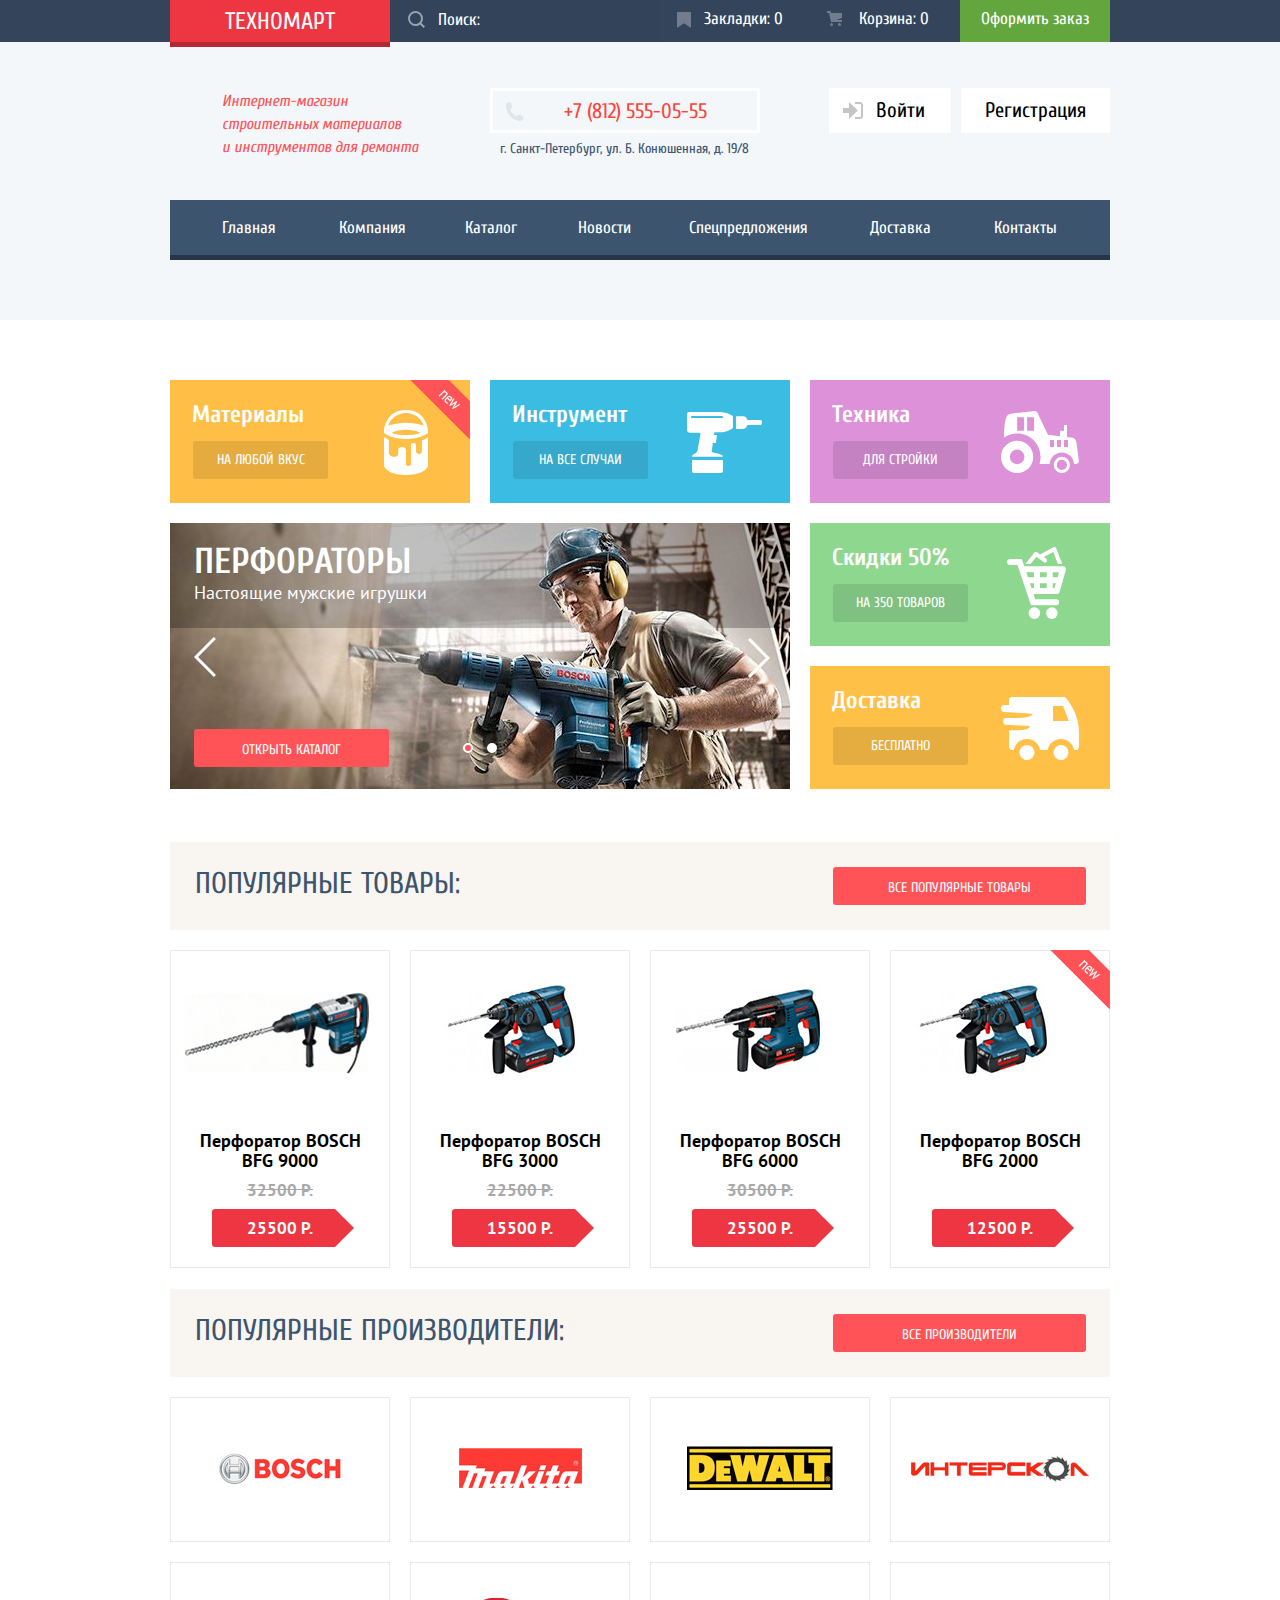
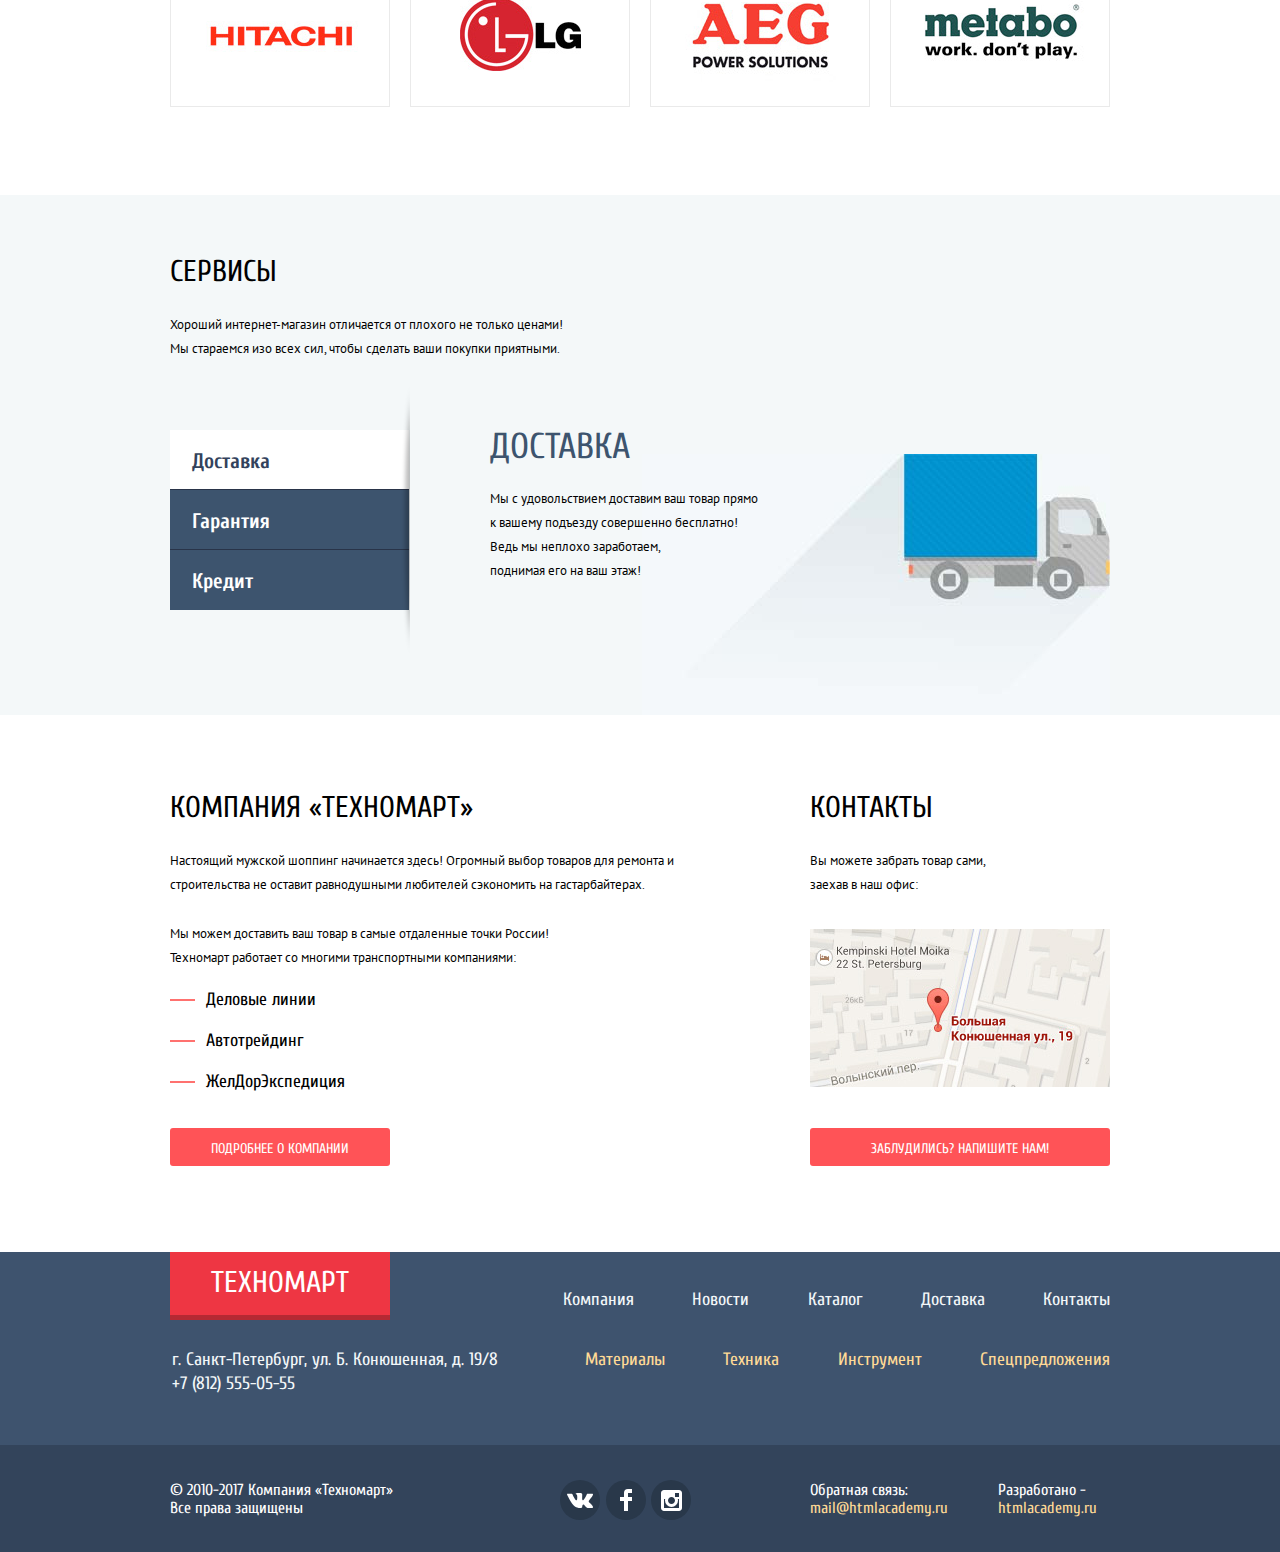
==== commit 33a920b7: "Личный проект "Техномарт" новые исправления" ====
--- a/index.html
+++ b/index.html
@@ -2,6 +2,7 @@
 <html lang="ru">
 	<head>
 		<meta charset="utf-8">
+		<meta name="format-detection" content="telephone=no">
 		<title>HTML Academy: Техномарт</title>
 		<link href="https://fonts.googleapis.com/css?family=PT+Sans:400,700&amp;subset=cyrillic" rel="stylesheet">
 		<link href="https://fonts.googleapis.com/css?family=Cuprum:400,400i&amp;subset=cyrillic" rel="stylesheet"> 
@@ -32,7 +33,7 @@
 					<section class="header-middle-contacts">
 						<h2 class="visually-hidden">Контакты компании</h2>
 						<p class="contacts-phone">+7 (812) 555-05-55</p>
-						<p class="contacts-address">г. Санкт-Петербург, ул. Б. Конюшенская, д.19/8</p>
+						<p class="contacts-address">г. Санкт-Петербург, ул. Б. Конюшенная, д. 19/8</p>
 					</section>
 					<ul class="user-navigation">
 						<li class="user-navigation-button">
@@ -229,14 +230,14 @@
 								<h3 class="services-slider-label">Доставка</h3>
 								<p class="paragraph-description services-slider-description">Мы с удовольствием доставим ваш товар прямо<br>
 								к вашему подъезду совершенно бесплатно!<br>
-								Ведь мы неплохо зарабатываем,<br>
+								Ведь мы неплохо заработаем,<br>
 								поднимая его на ваш этаж!
 								</p>   
 							</div>
 							<div class="services-slide">
 								<h3 class="services-slider-label">Гарантия</h3>
 								<p class="paragraph-description services-slider-description">Если купленный товар поломается или заискрит,<br>
-								а также в случае пожара, спровоцированного его возгоранием,<br>
+								а также в случае пожара, спровоцированного его возгаранием,<br>
 								вы всегда можете быть уверены в нашей гарантии. Мы обменяем<br>
 								сгоревший товар на новый.<br>
 								Дом уж восстановите как-нибудь сами.</p>
@@ -253,9 +254,9 @@
 			</section>
 			<div class="description-contacts-wrapper container">
 				<section class="description">
-					<h2>Компания "Техномарт"</h2>
+					<h2>Компания «Техномарт»</h2>
 					<p class="paragraph-description">Настоящий мужской шоппинг начинается здесь! Огромный выбор товаров для ремонта и строительства не оставит равнодушными любителей сэкономить на гастарбайтерах.</p>
-					<p class="paragraph-description paragraph-description-two">Мы можем доставить ваш товар в самые отдаленные точки Росси!<br> Техномарт работает со многими транспортными компаниями:</p>
+					<p class="paragraph-description paragraph-description-two">Мы можем доставить ваш товар в самые отдаленные точки России!<br> Техномарт работает со многими транспортными компаниями:</p>
 					<ul class="description-list">
 						<li class="description-item">Деловые линии</li>
 						<li class="description-item">Автотрейдинг</li>
@@ -293,7 +294,7 @@
 			</div>
 			<div class="footer-middle">
 				<div class="container">
-					<p class="footer-copyright">© 2010-2017 Компания "Техномарт" Все права защищены</p>
+					<p class="footer-copyright">© 2010-2017 Компания «Техномарт» Все права защищены</p>
 					<div class="footer-social">
 						<ul>
 							<li>
--- a/css/style.css
+++ b/css/style.css
@@ -273,8 +273,8 @@
 	margin: 0;
 	margin-left: 20px;
 	margin-top: 46px;
-	padding-left: 70px;
-	padding-top: 10px;
+	padding-left: 71px;
+	padding-top: 11px;
 	font-size: 21px;
 	line-height: 18px;
 	color: #fb463c;
@@ -285,8 +285,8 @@
 .contacts-phone::before {
 	content: "";
 	position: absolute;
-	left: 11px;
-	top: 9px;
+	left: 12px;
+	top: 11px;
 	width: 19px;
 	height: 19px;
 	background-image: url("../img/icon-phone.svg");
@@ -297,8 +297,8 @@
 
 .contacts-address {
 	margin: 0;
-	margin-left: 28px;
-	margin-top: 3px;
+	margin-left: 30px;
+	margin-top: 4px;
 	color: #3d546e;
 }
 
@@ -327,7 +327,7 @@
 .navigation-button-login::before {
 	content: "";
 	position: absolute;
-	top: 12px;
+	top: 14px;
 	left: 14px;
 	width: 20px;
 	height: 17px;
@@ -352,12 +352,14 @@
 	margin-left: 19px;
 	padding-left: 47px;
 	padding-right: 26px;
+	padding-top: 13px;
 }
 
 .user-navigation-button:nth-child(2) a {
 	margin-left: 10px;
 	padding-left: 24px;
 	padding-right: 24px;
+	padding-top: 13px;
 }
 
 .user-navigation-button a:hover,
@@ -375,7 +377,7 @@
 	max-width: 300px;
 	margin: 0;
 	margin-top: 46px;
-	padding-left: 46px;
+	padding-left: 47px;
 	padding-top: 11px;
 	height: 45px;
 	background-color: #ffffff;
@@ -388,6 +390,7 @@
 
 .user-name-wrapper {
 	width: 194px;
+	padding-top: 2px;
 }
 
 .user-logout-wrapper {
@@ -522,6 +525,34 @@
 	box-shadow: 0 5px 0px rgb(41, 52, 73);
 }
 
+.site-navigation li:nth-child(1) a {
+	padding: 19px 33px 19px 30px;
+}
+
+.site-navigation li:nth-child(2) a {
+	padding: 19px 31px 19px 30px;
+}
+
+.site-navigation li:nth-child(3) a {
+	padding: 19px 30px 19px 28px;
+}
+
+.site-navigation li:nth-child(4) a {
+	padding: 19px 30px 19px 31px;
+}
+
+.site-navigation li:nth-child(5) a {
+	padding: 19px 31px 19px 28px;
+}
+
+.site-navigation li:nth-child(6) a {
+	padding: 19px 32px 19px 31px;
+}
+
+.site-navigation li:nth-child(7) a {
+	padding: 19px 32px 19px 31px;
+}
+
 .site-navigation a:hover,
 .site-navigation a:focus {
 	background-color: #293449;
@@ -576,7 +607,7 @@
 	content: "";
 	position: absolute;
 	right: 42px;
-	bottom: 25px;
+	bottom: 28px;
 	width: 44px;
 	height: 65px;
 	background-image: url("../img/icon-1.svg");
@@ -604,8 +635,8 @@
 .preview-block-item-2::after {
 	content: "";
 	position: absolute;
-	right: 26px;
-	bottom: 26px;
+	right: 28px;
+	bottom: 30px;
 	width: 75px;
 	height: 61px;
 	background-image: url("../img/icon-2.svg");
@@ -621,8 +652,8 @@
 .preview-block-item-3::after {
 	content: "";
 	position: absolute;
-	right: 29px;
-	bottom: 28px;
+	right: 31px;
+	bottom: 30px;
 	width: 78px;
 	height: 62px;
 	background-image: url("../img/icon-3.svg");
@@ -639,7 +670,7 @@
 	content: "";
 	position: absolute;
 	right: 44px;
-	bottom: 20px;
+	bottom: 27px;
 	width: 59px;
 	height: 72px;
 	background-image: url("../img/icon-4.svg");
@@ -654,8 +685,8 @@
 .preview-block-item-5::after {
 	content: "";
 	position: absolute;
-	right: 30px;
-	bottom: 27px;
+	right: 31px;
+	bottom: 29px;
 	width: 78px;
 	height: 63px;
 	background-image: url("../img/icon-5.svg");
@@ -1105,13 +1136,46 @@
 	height: 145px;
 	margin-right: 20px;
 	margin-bottom: 20px;
-	align-items: center;
 	border: 1px solid #eaeaea;
 	box-sizing: border-box;
 }
 
 .popular-manufacturers-item:nth-child(4n) {
 	margin-right: 0;
+}
+
+.popular-manufacturers-list li:nth-child(1) a {
+	margin-top: 53px;
+}
+
+.popular-manufacturers-list li:nth-child(2) a {
+	margin-top: 50px;
+}
+
+.popular-manufacturers-list li:nth-child(3) a {
+	margin-top: 48px;
+}
+
+.popular-manufacturers-list li:nth-child(4) a {
+	margin-top: 48px;
+}
+
+.popular-manufacturers-list li:nth-child(5) a {
+	margin-top: 58px;
+	margin-left: 5px;
+}
+
+.popular-manufacturers-list li:nth-child(6) a {
+	margin-top: 35px;
+}
+
+.popular-manufacturers-list li:nth-child(7) a {
+	margin-top: 23px;
+}
+
+.popular-manufacturers-list li:nth-child(8) a {
+	margin-top: 34px;
+	margin-left: 3px;
 }
 
 .popular-manufacturers-item:hover,
@@ -1769,7 +1833,7 @@
 .filter-sorting-2 {
 	position: relative;
 	display: inline-block;
-	width: 20px;
+	width: 30px;
 	height: 25px;
 	vertical-align: top;
 	text-indent: -9999px;
@@ -1779,7 +1843,7 @@
 .filter-sorting-1::before {
 	content: "";
 	position: absolute;
-	left: 40px;
+	left: 43px;
 	top: 5px;
 	width: 11px;
 	height: 10px;
@@ -1800,7 +1864,7 @@
 .filter-sorting-2::after {
 	content: "";
 	position: absolute;
-	right: 0px;
+	right: 7px;
 	top: 5px;
 	width: 11px;
 	height: 10px;
@@ -1880,7 +1944,7 @@
 }
 
 .sorting-type {
-	margin-left: 71px;
+	margin-left: 68px;
 }
 
 .sorting-funcial {
@@ -1910,6 +1974,7 @@
 	text-transform: uppercase;
 	border: 1px solid #e5e5e5;
 	background-color: #ffffff;
+	border-radius: 3px;
 	box-sizing: border-box;
 }
 
@@ -1942,14 +2007,12 @@
 }
 
 .goods-description {
-	/*height: 260px;*/
 	margin: 0;
 	padding: 0;
 	margin-top: 62px;
 	padding-top: 65px;
 	padding-bottom: 57px;
 	background-color: #f2f6f8;
-	/*box-sizing: border-box;*/
 }
 
 .goods-description h2 {
@@ -1984,16 +2047,18 @@
 .footer-site-navigation {
 	display: flex;
 	flex-wrap: wrap;
-	width: 550px;
+	justify-content: space-between;
+	width: 547px;
 	margin: 0;
 	padding: 0;
-	margin-left: 170px;
+	margin-left: 173px;
 	list-style: none;
 }
 
 .footer-preview-navigation {
 	display: flex;
 	flex-wrap: wrap;
+	justify-content: space-between;
 	width: 525px;
 	margin: 0;
 	padding: 0;
@@ -2004,14 +2069,9 @@
 .footer-site-navigation a {
 	display: block;
 	margin-top: 36px;
-	margin-right: 58px;
 	font-size: 18px;
 	line-height: 24px;
 	color: #f3f7f9;
-}
-
-.footer-site-navigation li:last-child a {
-	margin-right: 0px;
 }
 
 .footer-site-navigation a:hover,
@@ -2039,7 +2099,6 @@
 .footer-preview-navigation a {
 	display: block;
 	margin-top: 26px;
-	margin-right: 59px;
 	font-size: 18px;
 	line-height: 24px;
 	color: #ffda96;
@@ -2156,7 +2215,7 @@
 	position: absolute;
 	bottom: 200px;
 	left: 50%;
-	z-index: 2000;
+	z-index: 2300;
 	display: none;
 	width: 620px;
 	margin-left: -310px;
@@ -2183,7 +2242,6 @@
 
 .write-us-wrapper p {
 	margin: 0;
-	margin-bottom: 20px;
 }
 
 .write-us-wrapper p:nth-child(1) {
@@ -2218,14 +2276,19 @@
 
 .write-us-form input {
 	width: 220px;
-	padding: 10px 14px;
+	padding: 8px 14px;
+	min-height: 38px;
+	margin-top: 5px;
+	margin-bottom: 18px;
 	box-sizing: border-box;
 }
 
 .write-us-form textarea {
 	width: 460px;
-	padding: 10px 14px;
-	min-height: 110px;
+	padding: 9px 14px;
+	min-height: 114px;
+	margin-top: 5px;
+	margin-bottom: 32px;
 	box-sizing: border-box;
 }
 
@@ -2348,7 +2411,7 @@
 .cart::before {
 	content: "";
 	position: absolute;
-	top: 40px;
+	top: 48px;
 	left: 80px;
 	width: 66px;
 	height: 66px;
@@ -2370,10 +2433,10 @@
 }
 
 .cart h2 {
-	height: 100px;
+	height: 93px;
 	margin: 0;
 	padding: 0;
-	padding-top: 63px;
+	padding-top: 70px;
 	padding-left: 180px;
 	font-size: 30px;
 	line-height: 18px;
@@ -2394,7 +2457,7 @@
 }
 
 .button-continue {
-	margin-left: 20px;
+	margin-left: 16px;
 	color: #000000;
 	background-color: #ffffff;
 }
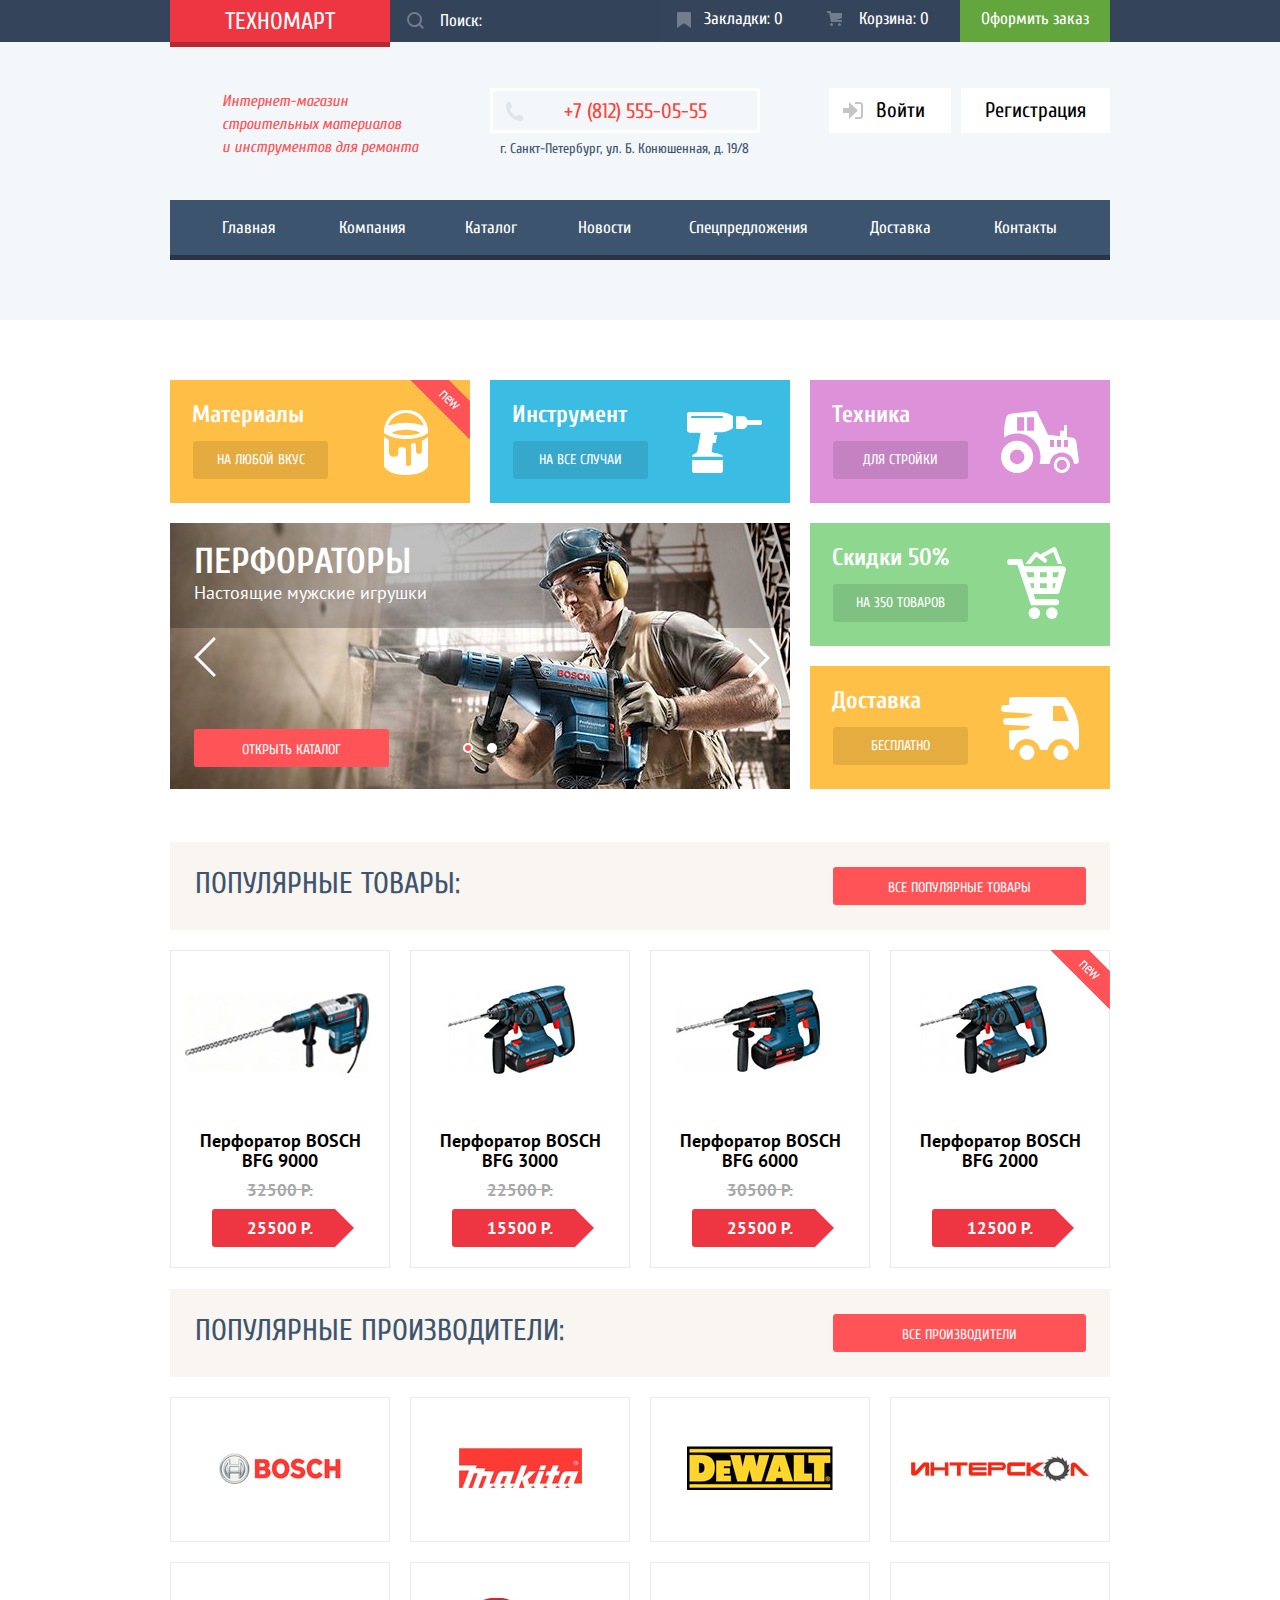
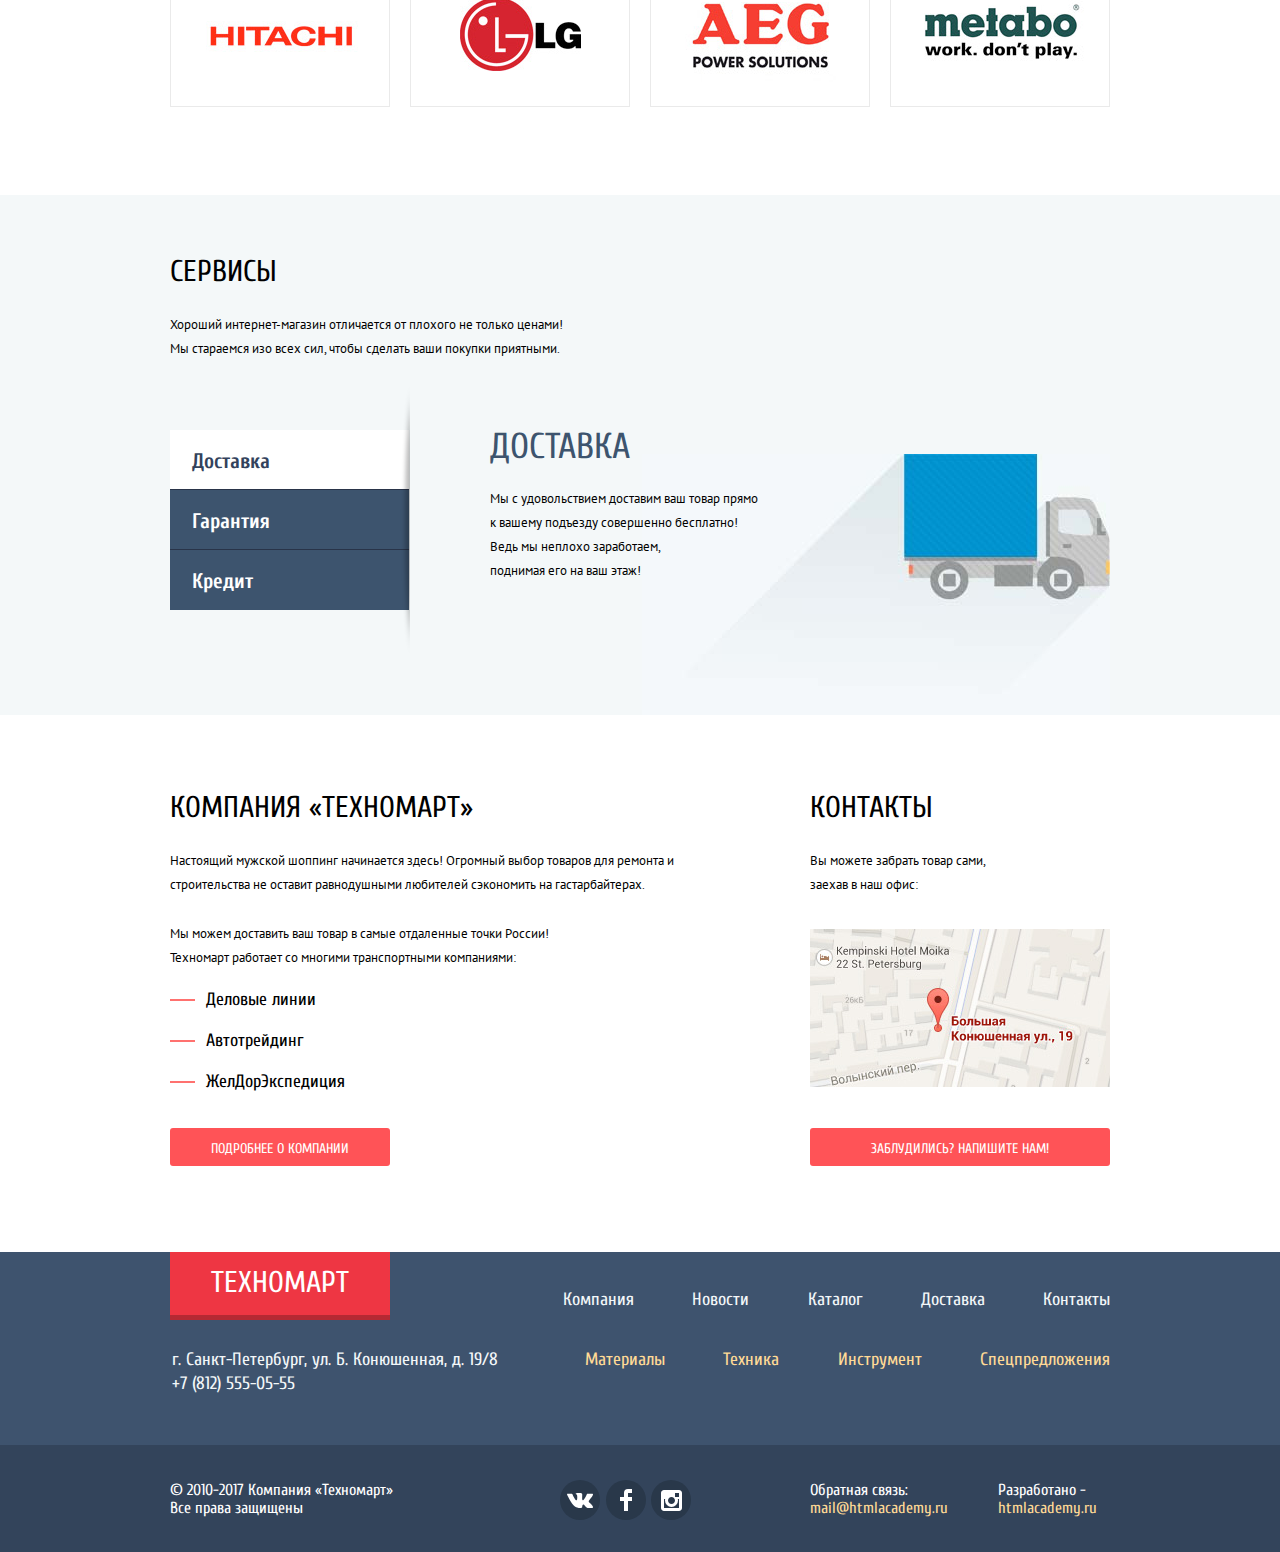
==== commit 272ff824: "Техномарт" ====
--- a/index.html
+++ b/index.html
@@ -13,10 +13,11 @@
 		<header class="main-header">
 			<div class="main-header-top">
 				<div class="container">
-					<a class="link-logo" href="#">Техномарт</a>
+					<a class="link-logo">Техномарт</a>
 					<form class="search" action="https://echo.htmlacademy.ru" method="get">
-	  				<input class="search-input" type="text" name="search" id="input-search">
-	  				<label for="input-search">Поиск:</label>
+	  				<input class="search-input" type="text" name="search" id="input-search" placeholder="Поиск:">
+	  				<label class="visually-hidden" for="input-search">Поиск:</label>
+	  				<button class="search-button" type="submit">Поиск</button>
 	  			</form>
 					<a class="header-top-item top-item-bookmark" href="#">Закладки: 0</a>
 					<a class="header-top-item top-item-basket" href="#">Корзина: 0</a>
@@ -214,15 +215,24 @@
 					<p class="paragraph-description">Хороший интернет-магазин отличается от плохого не только ценами!<br>
 					Мы стараемся изо всех сил, чтобы сделать ваши покупки приятными.</p>
 					<div class="services-wrapper">
+						<input type="radio" name="toggle-2" id="service-btn-1" checked>
+						<input type="radio" name="toggle-2" id="service-btn-2">
+						<input type="radio" name="toggle-2" id="service-btn-3">
 						<ul class="services-menu">
 							<li class="services-menu-item">
-								<a class="item-action" href="">Доставка</a>
+								<label for="service-btn-1">
+									<a class="item-action">Доставка</a>
+								</label>
 							</li>
 							<li class="services-menu-item">
-								<a href="">Гарантия</a>
+								<label for="service-btn-2">
+									<a>Гарантия</a>
+								</label>
 							</li>
 							<li class="services-menu-item">
-								<a href="">Кредит</a>
+								<label for="service-btn-3">
+									<a>Кредит</a>
+								</label>
 							</li>
 						</ul>
 						<div class="services-slider">
@@ -270,13 +280,13 @@
 					<a  class="main-contact-map" href="map.html">
 						<img src="img/map.jpg" width="300" height="158" alt="Адрес на карте. г. Санкт-Петербург, ул. Б. Конюшенная, д. 19/8">
 					</a>
-					<a class="button" href="writeus.html">Заблудились? Напишите нам!</a>
+					<a class="button write-us-feedback" href="writeus.html">Заблудились? Напишите нам!</a>
 				</section>
 			</div>
 		</main>
 		<footer class="main-footer">
 			<div class="footer-top container">
-				<a class="link-logo link-logo-footer" href="index.html">Техномарт</a>
+				<a class="link-logo link-logo-footer">Техномарт</a>
 				<ul class="footer-site-navigation">
 					<li><a href="#">Компания</a></li>
 					<li><a href="#">Новости</a></li>
@@ -358,8 +368,22 @@
 				<h2 class="visually-hidden">Как до нас добраться</h2>
 				<img src="img/map-big-1.jpg" width="940" height="446" alt="Санкт-Петербург, ул. Б. Конюшенная, д. 19/8">
 				<img src="img/map-big-2.jpg" width="940" height="446" alt="Санкт-Петербург, ул. Строителей, д. 15">
+				<iframe src="https://www.google.com/maps/embed?pb=!1m18!1m12!1m3!1d1998.59894241237!2d30.320894615682374!3d59.93879686904838!2m3!1f0!2f0!3f0!3m2!1i1024!2i768!4f13.1!3m3!1m2!1s0x4696310fca5ba729%3A0xea9c53d4493c879f!2z0JHQvtC70YzRiNCw0Y8g0JrQvtC90Y7RiNC10L3QvdCw0Y8g0YPQuy4sIDE5LCDQodCw0L3QutGCLdCf0LXRgtC10YDQsdGD0YDQsywgMTkxMTg2!5e0!3m2!1sru!2sru!4v1506269023647" width="940" height="446" frameborder="0" style="border:0" allowfullscreen></iframe>
 				<button class="modal-close" type="button">Закрыть</button>
 			</div>
 		</section>
+		<section class="modal cart">
+  		<div class="cart-wrapper">
+	  		<h2>Товар добавлен в корзину!</h2>
+	  		<div class="modal-bottom">
+	  			<a class="button" href="#">Оформить заказ</a>
+	  			<a class="button button-continue" href="#">Продолжить покупки</a>
+	  		</div>
+	  		<button class="modal-close" type="button">Закрыть</button>
+  		</div>
+  	</section>
+		<script src="js/modal-write-us.js"></script>
+		<script src="js/modal-map.js"></script>
+		<script src="js/cart.js"></script>
 	</body>
 </html>
--- a/css/style.css
+++ b/css/style.css
@@ -1,5 +1,4 @@
 body {
-	position: relative;
 	margin: 0;
 	padding: 0;
 	font-family: "Cuprum", "Arial", sans-serif;
@@ -106,52 +105,70 @@
 
 .search-input {
 	height: 32px;
-	width: 230px;
-	padding: 5px 0 5px 40px;
+	width: 220px;
+	padding: 5px 0 5px 50px;
 	margin: 0;
 	font-size: 17px;
 	line-height: 18px;
 	color: #000000;
 	background-color: #33445a;
 	border: none;
-	background-image: url("../img/icon-search.svg");
-	background-repeat: no-repeat;
-	background-position: 7% 45%;
-	opacity: 0.5;
+	cursor: pointer;
 }
 
 .search-input:hover {
 	background-color: #212a3a;
-	background-image: url("../img/icon-search.svg");
-	background-repeat: no-repeat;
-	background-position: 7% 45%;
-	opacity: 1;
 }
 
 .search-input:focus {
-	background-color: #ffffff;
-	background-image: url("../img/icon-search-active.svg");
-	background-repeat: no-repeat;
-	background-position: 7% 45%;
-	opacity: 1;
-}
-
-.search label {
-	position: absolute;
-	top: 11px;
-	left: 8px;
-	margin-left: 40px;
+	font-family: "Cuprum", "Arial", sans-serif;
 	font-size: 17px;
 	line-height: 18px;
-	color: #ffffff;
-}
-
-.search input[type="text"]:active +label {
-	color: #ffffff;
-}
-
-.search input[type="text"]:focus +label {
-	display: none;
+	background-color: #ffffff;
+	opacity: 1;
+}
+
+.search-input::placeholder {
+	font-family: "Cuprum", "Arial", sans-serif;
+	font-size: 17px;
+	line-height: 18px;
+	color: rgba(255, 255, 255, 1);
+}
+
+.search-button {
+	position: absolute;
+	top: 12px;
+	left: 17px;
+	width: 17px;
+	height: 17px;
+	font-size: 0;
+	background-color: transparent;
+	border: 0;
+}
+
+.search-button::before {
+	content: "";
+	position: absolute;
+	top: 0;
+	left: 0;
+	width: 17px;
+	height: 17px;
+	background-image: url("../img/icon-search.svg");
+	background-repeat: no-repeat;
+	background-position: 0 0;
+	cursor: pointer;
+	opacity: 0.3;
+}
+
+.search-input:hover ~ .search-button::before,
+.search-button:hover::before {
+	opacity: 1;
+}
+
+.search-input:focus ~ .search-button::before,
+.search-button:focus::before {
+	background-image: url("../img/icon-search-active.svg");
+	opacity: 1;
 }
 
 .header-top-item {
@@ -394,7 +411,7 @@
 }
 
 .user-logout-wrapper {
-	position: relative;
+	/*position: relative;*/
 	width: 8px;
 }
 
@@ -403,6 +420,21 @@
 	font-size: 21px;
 	line-height: 18px;
 	color: #000000;
+}
+
+.user-name-item:hover {
+	color: #000000;
+}
+
+.user-name-item:focus {
+	color: rgba(0, 0, 0, 0.3);
+}
+
+.user-logout-item {
+	position: relative;
+	font-size: 0;
+	border: 0;
+	background-color: transparent;
 }
 
 .user-name-item::before {
@@ -423,16 +455,16 @@
 	background-position: 0 0;
 }
 
-.user-name-item:active::before {
+.user-name-item:focus::before {
 	background-image: url("../img/icon-user.svg");
 	background-repeat: no-repeat;
 	background-position: 0 0;
 }
 
-.user-logout-wrapper::before {
-	content: "";
-	position: absolute;
-	top: 2px;
+.user-logout-item::before {
+	content: "";
+	position: absolute;
+	top: -13px;
 	right: 10px;
 	width: 21px;
 	height: 17px;
@@ -441,25 +473,16 @@
 	background-position: 0 0;
 }
 
-.user-logout-wrapper:hover::before {
+.user-logout-item:hover::before {
 	background-image: url("../img/icon-logout-hover.svg");
 	background-repeat: no-repeat;
 	background-position: 0 0;
 }
 
-.user-logout-wrapper:active::before {
+.user-logout-item:focus::before {
 	background-image: url("../img/icon-logout.svg");
 	background-repeat: no-repeat;
 	background-position: 0 0;
-}
-
-.user-name-item:hover,
-.user-name-item:focus {
-	color: #000000;
-}
-
-.user-name-item:active {
-	color: rgba(0, 0, 0, 0.3);
 }
 
 .user-info {
@@ -489,11 +512,11 @@
 	background-color: #32425c;
 }
 
-.user-info:hover,
-.user-info:focus {
+.user-info:hover {
 	color: #ee3643;
 }
 
+.user-info:focus,
 .user-info:active {
 	color: rgba(50, 66, 92, 0.3);
 }
@@ -1069,11 +1092,13 @@
 .catalog-button-buy:hover,
 .catalog-button-buy:focus {
 	background-color: #5fbb2d;
+	cursor: pointer;
 }
 
 .catalog-button-buy:active {
 	background-color: #518534;
 	box-shadow: none;
+	cursor: pointer;
 }
 
 .catalog-button-buy::before {
@@ -1114,11 +1139,13 @@
 .catalog-button-cart:hover,
 .catalog-button-cart:focus {
 	border-color: #32425c;
+	cursor: pointer;
 }
 
 .catalog-button-cart:active {
 	border-color: #32425c;
 	opacity: 0.3;
+	cursor: pointer;
 }
 
 .popular-manufacturers-list {
@@ -1269,6 +1296,7 @@
 	background-color: #293449;
 	box-shadow: inset 0 -1px 0 #405069;
 	box-shadow: 0 -1px 0 #293449;
+	cursor: pointer;
 }
 
 .services-menu-item a:active {
@@ -1276,6 +1304,7 @@
 	background-color: #ffffff;
 	box-shadow: inset 0 1px 0 #ffffff;
 	box-shadow: 0 1px 0 #ffffff;
+	cursor: pointer;
 }
 
 .services-slider {
@@ -1318,37 +1347,34 @@
 	color: #ffffff;
 	border: none;
 	z-index: 10;
+	cursor: pointer;
 }
 
 .services-slide {
 	position: absolute;
 	top: 0;
 	left: 0;
+	display: none;
 	width: 100%;
 	height: 100%;
 }
 
-.services-slide {
-	display: none;
-}
-
-.services-menu-item .item-action {
+.services-wrapper input[type="radio"] {
+	position: absolute;
+	z-index: 500;
+	opacity: 0;
+}
+
+#service-btn-1:checked ~ .services-menu label[for="service-btn-1"] a,
+#service-btn-2:checked ~ .services-menu label[for="service-btn-2"] a,
+#service-btn-3:checked ~ .services-menu label[for="service-btn-3"] a {
 	color: #32425c;
 	background-color: #ffffff;
 	box-shadow: inset 0 1px 0 #ffffff;
 	box-shadow: 0 1px 0 #ffffff;
 }
 
-.services-menu-item .item-action:hover,
-.services-menu-item .item-action:focus {
-	color: #32425c;
-	background-color: #ffffff;
-	box-shadow: inset 0 1px 0 #ffffff;
-	box-shadow: 0 1px 0 #ffffff;
-}
-
 .services-slide:nth-child(1) {
-	display: block;
 	background-image: url("../img/services-slider1.jpg");
 	background-repeat: no-repeat;
 	background-position: right bottom;
@@ -1367,6 +1393,18 @@
 	background-repeat: no-repeat;
 	background-position: right bottom;
 	z-index: 1;
+}
+
+#service-btn-1:checked ~ .services-slider .services-slide:nth-child(1) {
+	display: block;
+}
+
+#service-btn-2:checked ~ .services-slider .services-slide:nth-child(2) {
+	display: block;
+}
+
+#service-btn-3:checked ~ .services-slider .services-slide:nth-child(3) {
+	display: block;
 }
 
 .description-contacts-wrapper {
@@ -1680,6 +1718,7 @@
 .filter-option-manufacturer input[type="checkbox"]+label,
 .filter-option-power input[type="radio"]+label {
 	position: relative;
+	cursor: pointer;
 }
 
 .filter-option-manufacturer input[type="checkbox"]+label::before {
@@ -1791,6 +1830,7 @@
 	color: #000000;
 	border: 1px solid #e5e5e5;
 	background-color: #ffffff;
+	cursor: pointer;
 }
 
 .filter-button:hover,
@@ -2211,12 +2251,64 @@
 	text-decoration: none;
 }
 
+@keyframes bounce {
+	0% {
+		transform: translateY(-2000px);
+	}
+	
+	70% {
+		transform: translateY(30px);
+	}
+
+	90% {
+		transform: translateY(-10px);
+	}
+
+	100% {
+		transform: translateY(0);
+	}
+}
+
+@keyframes shake {
+	0%,
+	100% {
+		transform: translateX(0);
+	}
+
+	10%,
+	30%,
+	50%,
+	70%,
+	90% {
+		transform: translateX(-10px);
+	}
+
+	20%,
+	40%,
+	60%,
+	80% {
+		transform: translateX(10px);
+	}
+}
+
+.modal {
+	position: fixed;
+	display: none;
+}
+
+.modal-show {
+	display: block;
+	animation: bounce 0.8s;
+}
+
+.modal-error {
+	animation: shake 0.8s;
+}
+
 .modal-write-us {
-	position: absolute;
 	bottom: 200px;
 	left: 50%;
 	z-index: 2300;
-	display: none;
 	width: 620px;
 	margin-left: -310px;
 	background-color: #ffffff;
@@ -2269,7 +2361,6 @@
 .write-us-form textarea {
 	font-size: 13px;
 	line-height: 18px;
-	color: #999999;
 	border: 2px solid #d7dcde;
 	border-radius: 2px;
 }
@@ -2283,13 +2374,23 @@
 	box-sizing: border-box;
 }
 
+.write-us-form input[type="text"]::placeholder {
+	color: #a9a9a9;
+	opacity: 1;
+}
+
 .write-us-form textarea {
 	width: 460px;
 	padding: 9px 14px;
 	min-height: 114px;
 	margin-top: 5px;
 	margin-bottom: 32px;
+	color: #a9a9a9;
 	box-sizing: border-box;
+}
+
+.write-us-form textarea:focus {
+	color: #000000;
 }
 
 .modal-bottom {
@@ -2305,6 +2406,7 @@
 	font-weight: 400;
 	background-color: #ee3643;
 	border: 0;
+	cursor: pointer;
 }
 
 .write-us-button:hover,
@@ -2316,24 +2418,10 @@
 	background-color: #b22832;
 }
 
-.modal-write-us::before {
-	content: "";
-	position: absolute;
-	top: 8px;
-	right: 8px;
-	width: 21px;
-	height: 21px;
-	background-image: url("../img/form-2.svg");
-	background-repeat: no-repeat;
-	background-position: 0 0;
-}
-
 .modal-map {
-	position: absolute;
-	bottom: 355px;
+	bottom: 20%;
 	left: 50%;
 	z-index: 2100;
-	display: none;
 	width: 940px;
 	height: 446px;
 	margin-left: -470px;
@@ -2348,6 +2436,9 @@
 }
 
 .modal-map img {
+	position: absolute;
+	top: 0;
+	left: 0;
 	width: 100%;
 	height: 100%;
 }
@@ -2362,25 +2453,17 @@
 	z-index: 20;
 }
 
-.modal-map::before {
-	content: "";
-	position: absolute;
-	top: 8px;
-	right: 8px;
-	z-index: 50;
-	width: 21px;
-	height: 21px;
-	background-image: url("../img/form-2.svg");
-	background-repeat: no-repeat;
-	background-position: 0 0;
+.modal-map iframe {
+	position: absolute;
+	top: 0;
+	left: 0;
+	z-index: 30;
 }
 
 .cart {
-	position: absolute;
-	top: 411px;
+	top: 30%;
 	left: 50%;
 	z-index: 2000;
-	display: none;
 	width: 620px;
 	height: 275px;
 	margin-left: -310px;
@@ -2408,6 +2491,25 @@
 	cursor: pointer;
 }
 
+.modal-close::before,
+.modal-close::after {
+	content: "";
+	position: absolute;
+	top: 8px;
+	left: 0px;
+	width: 27px;
+	height: 5px;
+	background-color: #ee3643;
+}
+
+.modal-close::before {
+	transform: rotate(45deg);
+}
+
+.modal-close::after {
+	transform: rotate(-45deg);
+}
+
 .cart::before {
 	content: "";
 	position: absolute;
@@ -2416,18 +2518,6 @@
 	width: 66px;
 	height: 66px;
 	background-image: url("../img/form-1.svg");
-	background-repeat: no-repeat;
-	background-position: 0 0;
-}
-
-.cart::after {
-	content: "";
-	position: absolute;
-	top: 8px;
-	right: 8px;
-	width: 21px;
-	height: 21px;
-	background-image: url("../img/form-2.svg");
 	background-repeat: no-repeat;
 	background-position: 0 0;
 }
@@ -2460,6 +2550,11 @@
 	margin-left: 16px;
 	color: #000000;
 	background-color: #ffffff;
+}
+
+.button-continue:hover,
+.button-continue:focus {
+	color: #ffffff;
 }
 
 .page-title,
